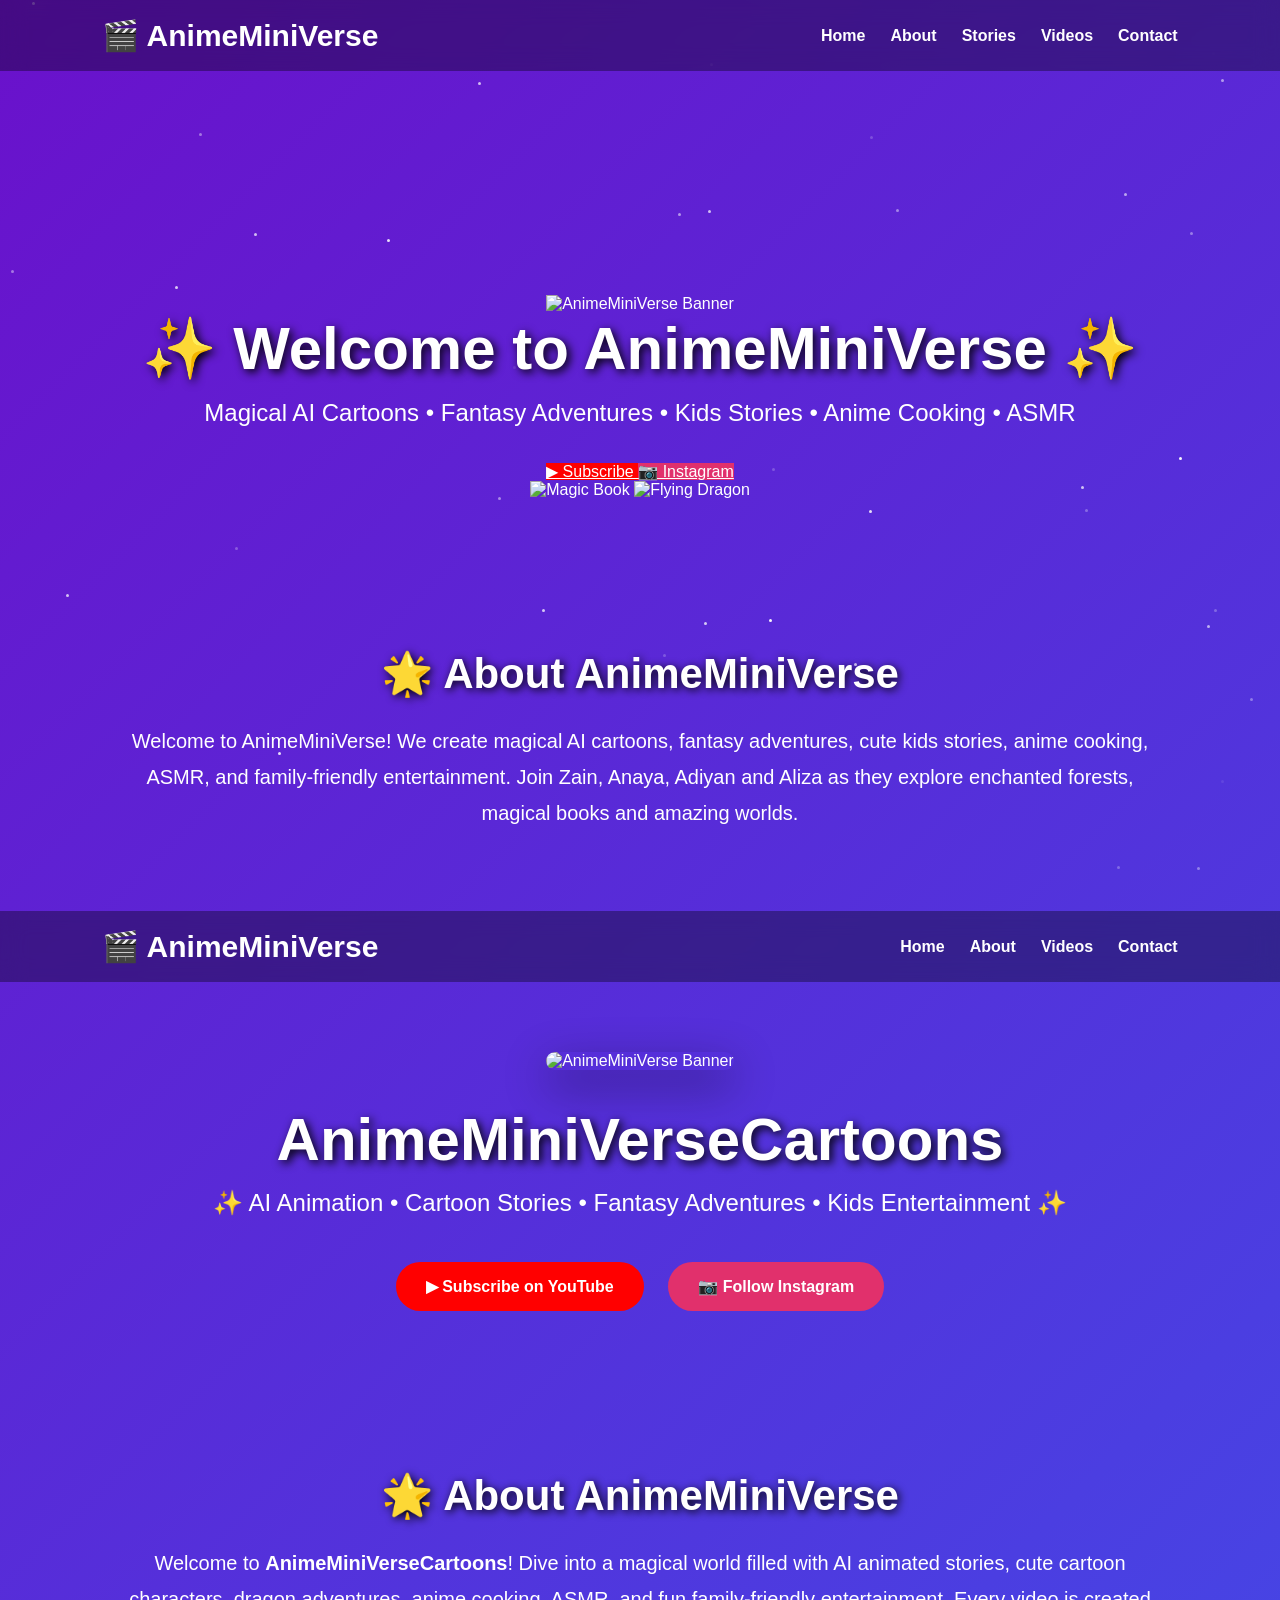
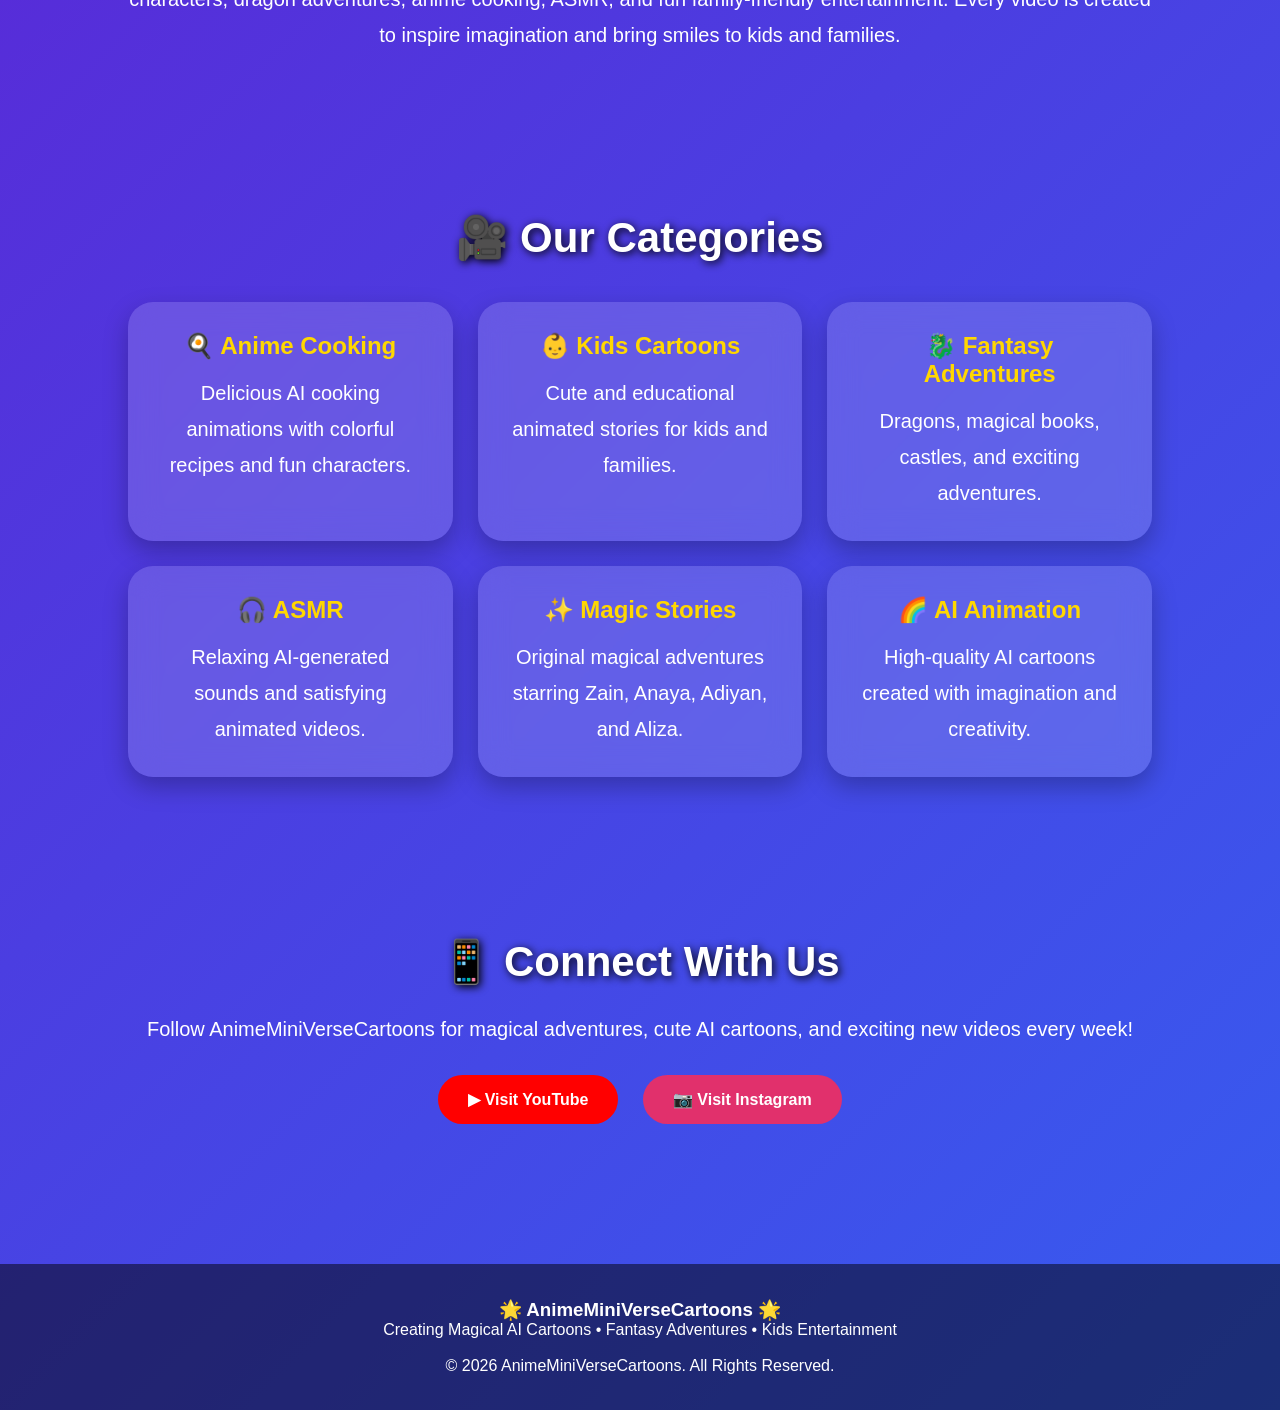
==== index.html @ 3479e92f "Update index.html" ====
<!DOCTYPE html>
<html lang="en">
<head>
<meta charset="UTF-8">
<meta name="viewport" content="width=device-width, initial-scale=1.0">

<title>AnimeMiniVerseCartoons | AI Animation & Kids Stories</title>

<meta name="description" content="Welcome to AnimeMiniVerseCartoons - AI Animated Stories, Kids Cartoons, Fantasy Adventures, ASMR and Anime Cooking Videos.">

<link rel="stylesheet" href="style.css">

</head>

<body>
<!DOCTYPE html>
<html lang="en">

<head>

<meta charset="UTF-8">
<meta name="viewport" content="width=device-width, initial-scale=1.0">

<title>AnimeMiniVerse | Magical AI Cartoons</title>

<meta name="description"
content="AnimeMiniVerse - Magical AI Cartoons, Kids Stories, Fantasy Adventures, Anime Cooking and ASMR.">

<link rel="stylesheet" href="style.css">

<link
href="https://fonts.googleapis.com/css2?family=Poppins:wght@300;400;600;700&display=swap"
rel="stylesheet">

</head>

<body>

<!-- ================= MAGIC STARS ================= -->

<div class="stars"></div>
<div class="stars2"></div>
<div class="stars3"></div>

<!-- ================= NAVBAR ================= -->

<nav>

<div class="logo">

🎬 AnimeMiniVerse

</div>

<ul>

<li><a href="#home">Home</a></li>

<li><a href="#about">About</a></li>

<li><a href="#stories">Stories</a></li>

<li><a href="#videos">Videos</a></li>

<li><a href="#contact">Contact</a></li>

</ul>

</nav>

<!-- ================= HERO ================= -->

<header class="hero" id="home">

<!-- Background Video -->

<video autoplay muted loop playsinline class="hero-video">

<source src="background.mp4" type="video/mp4">

</video>

<!-- Dark Overlay -->

<div class="overlay"></div>

<!-- Hero Content -->

<div class="hero-content">

<img src="banner.png"
class="hero-banner"
alt="AnimeMiniVerse Banner">

<h1>

✨ Welcome to AnimeMiniVerse ✨

</h1>

<p>

Magical AI Cartoons • Fantasy Adventures • Kids Stories • Anime Cooking • ASMR

</p>

<div class="buttons">

<a
href="https://www.youtube.com/@AnimeMiniVersecartoons"
target="_blank"
class="youtube">

▶ Subscribe

</a>

<a
href="https://www.instagram.com/animeminiversecartoons"
target="_blank"
class="instagram">

📷 Instagram

</a>

</div>

</div>

<!-- Floating Magic Book -->

<img
src="magic-book.png"
class="magic-book"
alt="Magic Book">

<!-- Flying Dragon -->

<img
src="dragon.gif"
class="dragon"
alt="Flying Dragon">

</header>

<!-- ================= ABOUT SECTION ================= -->

<section id="about">

<h2>

🌟 About AnimeMiniVerse

</h2>

<p>

Welcome to AnimeMiniVerse!

We create magical AI cartoons,
fantasy adventures,
cute kids stories,
anime cooking,
ASMR,
and family-friendly entertainment.

Join Zain, Anaya, Adiyan and Aliza as they explore enchanted forests, magical books and amazing worlds.

</p>

</section>

<!-- PART 2 STARTS FROM STORIES SECTION -->
<!-- ================= NAVBAR ================= -->

<nav>

<div class="logo">
🎬 AnimeMiniVerse
</div>

<ul>
<li><a href="#home">Home</a></li>
<li><a href="#about">About</a></li>
<li><a href="#videos">Videos</a></li>
<li><a href="#contact">Contact</a></li>
</ul>

</nav>

<!-- ================= HERO ================= -->

<header class="hero" id="home">

<div class="hero-banner">

<img src="banner.png" alt="AnimeMiniVerse Banner">

</div>

<h1>AnimeMiniVerseCartoons</h1>

<p>
✨ AI Animation • Cartoon Stories • Fantasy Adventures • Kids Entertainment ✨
</p>

<div class="hero-buttons">

<a
href="https://www.youtube.com/@AnimeMiniVersecartoons"
target="_blank"
class="btn youtube">

▶ Subscribe on YouTube

</a>

<a
href="https://www.instagram.com/animeminiversecartoons"
target="_blank"
class="btn instagram">

📷 Follow Instagram

</a>

</div>

</header>

<!-- ================= ABOUT ================= -->

<section id="about">

<h2>🌟 About AnimeMiniVerse</h2>

<p>

Welcome to <strong>AnimeMiniVerseCartoons</strong>!

Dive into a magical world filled with AI animated stories,
cute cartoon characters,
dragon adventures,
anime cooking,
ASMR,
and fun family-friendly entertainment.

Every video is created to inspire imagination and bring smiles to kids and families.

</p>

</section>

<!-- ================= PART 2 CONTINUES ================= --><!-- ================= VIDEOS ================= -->

<section id="videos">

<h2>🎥 Our Categories</h2>

<div class="cards">

<div class="card">
<h3>🍳 Anime Cooking</h3>
<p>Delicious AI cooking animations with colorful recipes and fun characters.</p>
</div>

<div class="card">
<h3>👶 Kids Cartoons</h3>
<p>Cute and educational animated stories for kids and families.</p>
</div>

<div class="card">
<h3>🐉 Fantasy Adventures</h3>
<p>Dragons, magical books, castles, and exciting adventures.</p>
</div>

<div class="card">
<h3>🎧 ASMR</h3>
<p>Relaxing AI-generated sounds and satisfying animated videos.</p>
</div>

<div class="card">
<h3>✨ Magic Stories</h3>
<p>Original magical adventures starring Zain, Anaya, Adiyan, and Aliza.</p>
</div>

<div class="card">
<h3>🌈 AI Animation</h3>
<p>High-quality AI cartoons created with imagination and creativity.</p>
</div>

</div>

</section>

<!-- ================= CONTACT ================= -->

<section id="contact">

<h2>📱 Connect With Us</h2>

<p>
Follow AnimeMiniVerseCartoons for magical adventures,
cute AI cartoons, and exciting new videos every week!
</p>

<br>

<a class="btn youtube"
href="https://www.youtube.com/@AnimeMiniVersecartoons"
target="_blank">

▶ Visit YouTube

</a>

<a class="btn instagram"
href="https://www.instagram.com/animeminiversecartoons"
target="_blank">

📷 Visit Instagram

</a>

</section>

<!-- ================= FOOTER ================= -->

<footer>

<h3>🌟 AnimeMiniVerseCartoons 🌟</h3>

<p>
Creating Magical AI Cartoons • Fantasy Adventures • Kids Entertainment
</p>

<br>

<p>
© 2026 AnimeMiniVerseCartoons. All Rights Reserved.
</p>

</footer>

<script src="script.js"></script>

</body>
</html>
---- style.css ----
*{
margin:0;
padding:0;
box-sizing:border-box;
font-family:Arial,sans-serif;
scroll-behavior:smooth;
}

body{
background:linear-gradient(135deg,#6a11cb,#2575fc,#00c9ff,#ff4ecd);
background-size:400% 400%;
animation:bg 12s ease infinite;
color:#fff;
}

@keyframes bg{
0%{background-position:0% 50%;}
50%{background-position:100% 50%;}
100%{background-position:0% 50%;}
}

/* ================= NAVBAR ================= */

nav{
position:sticky;
top:0;
z-index:1000;
display:flex;
justify-content:space-between;
align-items:center;
padding:18px 8%;
background:rgba(0,0,0,.35);
backdrop-filter:blur(12px);
}

.logo{
font-size:30px;
font-weight:bold;
color:#fff;
}

nav ul{
display:flex;
gap:25px;
list-style:none;
}

nav a{
text-decoration:none;
color:white;
font-weight:bold;
transition:.3s;
}

nav a:hover{
color:#FFD700;
}

/* ================= HERO ================= */

.hero{
padding:70px 20px;
text-align:center;
}

.hero-banner img{
width:100%;
max-width:1200px;
border-radius:25px;
box-shadow:0 15px 45px rgba(0,0,0,.45);
margin-bottom:35px;
}

.hero h1{
font-size:60px;
text-shadow:3px 3px 10px black;
margin-bottom:15px;
}

.hero p{
font-size:24px;
margin-bottom:35px;
}

/* ================= BUTTONS ================= */

.btn{
display:inline-block;
padding:15px 30px;
margin:10px;
border-radius:50px;
text-decoration:none;
font-weight:bold;
transition:.35s;
}

.youtube{
background:#ff0000;
color:white;
}

.instagram{
background:#E1306C;
color:white;
}

.btn:hover{
transform:translateY(-5px) scale(1.05);
box-shadow:0 10px 25px rgba(0,0,0,.4);
}

/* ================= SECTIONS ================= */

section{
padding:80px 10%;
text-align:center;
}

section h2{
font-size:42px;
margin-bottom:25px;
text-shadow:2px 2px 8px black;
}

section p{
font-size:20px;
line-height:1.8;
}

/* ================= CARDS ================= */

.cards{
display:grid;
grid-template-columns:repeat(auto-fit,minmax(260px,1fr));
gap:25px;
margin-top:40px;
}

.card{
background:rgba(255,255,255,.15);
backdrop-filter:blur(15px);
padding:30px;
border-radius:25px;
transition:.4s;
box-shadow:0 10px 25px rgba(0,0,0,.25);
}

.card:hover{
transform:translateY(-10px) scale(1.03);
}

.card h3{
margin-bottom:15px;
font-size:24px;
color:#FFD700;
}

/* ================= FOOTER ================= */

footer{
background:rgba(0,0,0,.5);
padding:35px;
text-align:center;
margin-top:50px;
}

/* ================= MOBILE ================= */

@media(max-width:768px){

nav{
flex-direction:column;
}

nav ul{
margin-top:15px;
flex-wrap:wrap;
justify-content:center;
}

.hero h1{
font-size:38px;
}

.hero p{
font-size:18px;
}

.hero-banner img{
width:95%;
}

section h2{
font-size:30px;
}

}
---- style.css ----
*{
margin:0;
padding:0;
box-sizing:border-box;
font-family:Arial,sans-serif;
scroll-behavior:smooth;
}

body{
background:linear-gradient(135deg,#6a11cb,#2575fc,#00c9ff,#ff4ecd);
background-size:400% 400%;
animation:bg 12s ease infinite;
color:#fff;
}

@keyframes bg{
0%{background-position:0% 50%;}
50%{background-position:100% 50%;}
100%{background-position:0% 50%;}
}

/* ================= NAVBAR ================= */

nav{
position:sticky;
top:0;
z-index:1000;
display:flex;
justify-content:space-between;
align-items:center;
padding:18px 8%;
background:rgba(0,0,0,.35);
backdrop-filter:blur(12px);
}

.logo{
font-size:30px;
font-weight:bold;
color:#fff;
}

nav ul{
display:flex;
gap:25px;
list-style:none;
}

nav a{
text-decoration:none;
color:white;
font-weight:bold;
transition:.3s;
}

nav a:hover{
color:#FFD700;
}

/* ================= HERO ================= */

.hero{
padding:70px 20px;
text-align:center;
}

.hero-banner img{
width:100%;
max-width:1200px;
border-radius:25px;
box-shadow:0 15px 45px rgba(0,0,0,.45);
margin-bottom:35px;
}

.hero h1{
font-size:60px;
text-shadow:3px 3px 10px black;
margin-bottom:15px;
}

.hero p{
font-size:24px;
margin-bottom:35px;
}

/* ================= BUTTONS ================= */

.btn{
display:inline-block;
padding:15px 30px;
margin:10px;
border-radius:50px;
text-decoration:none;
font-weight:bold;
transition:.35s;
}

.youtube{
background:#ff0000;
color:white;
}

.instagram{
background:#E1306C;
color:white;
}

.btn:hover{
transform:translateY(-5px) scale(1.05);
box-shadow:0 10px 25px rgba(0,0,0,.4);
}

/* ================= SECTIONS ================= */

section{
padding:80px 10%;
text-align:center;
}

section h2{
font-size:42px;
margin-bottom:25px;
text-shadow:2px 2px 8px black;
}

section p{
font-size:20px;
line-height:1.8;
}

/* ================= CARDS ================= */

.cards{
display:grid;
grid-template-columns:repeat(auto-fit,minmax(260px,1fr));
gap:25px;
margin-top:40px;
}

.card{
background:rgba(255,255,255,.15);
backdrop-filter:blur(15px);
padding:30px;
border-radius:25px;
transition:.4s;
box-shadow:0 10px 25px rgba(0,0,0,.25);
}

.card:hover{
transform:translateY(-10px) scale(1.03);
}

.card h3{
margin-bottom:15px;
font-size:24px;
color:#FFD700;
}

/* ================= FOOTER ================= */

footer{
background:rgba(0,0,0,.5);
padding:35px;
text-align:center;
margin-top:50px;
}

/* ================= MOBILE ================= */

@media(max-width:768px){

nav{
flex-direction:column;
}

nav ul{
margin-top:15px;
flex-wrap:wrap;
justify-content:center;
}

.hero h1{
font-size:38px;
}

.hero p{
font-size:18px;
}

.hero-banner img{
width:95%;
}

section h2{
font-size:30px;
}

}
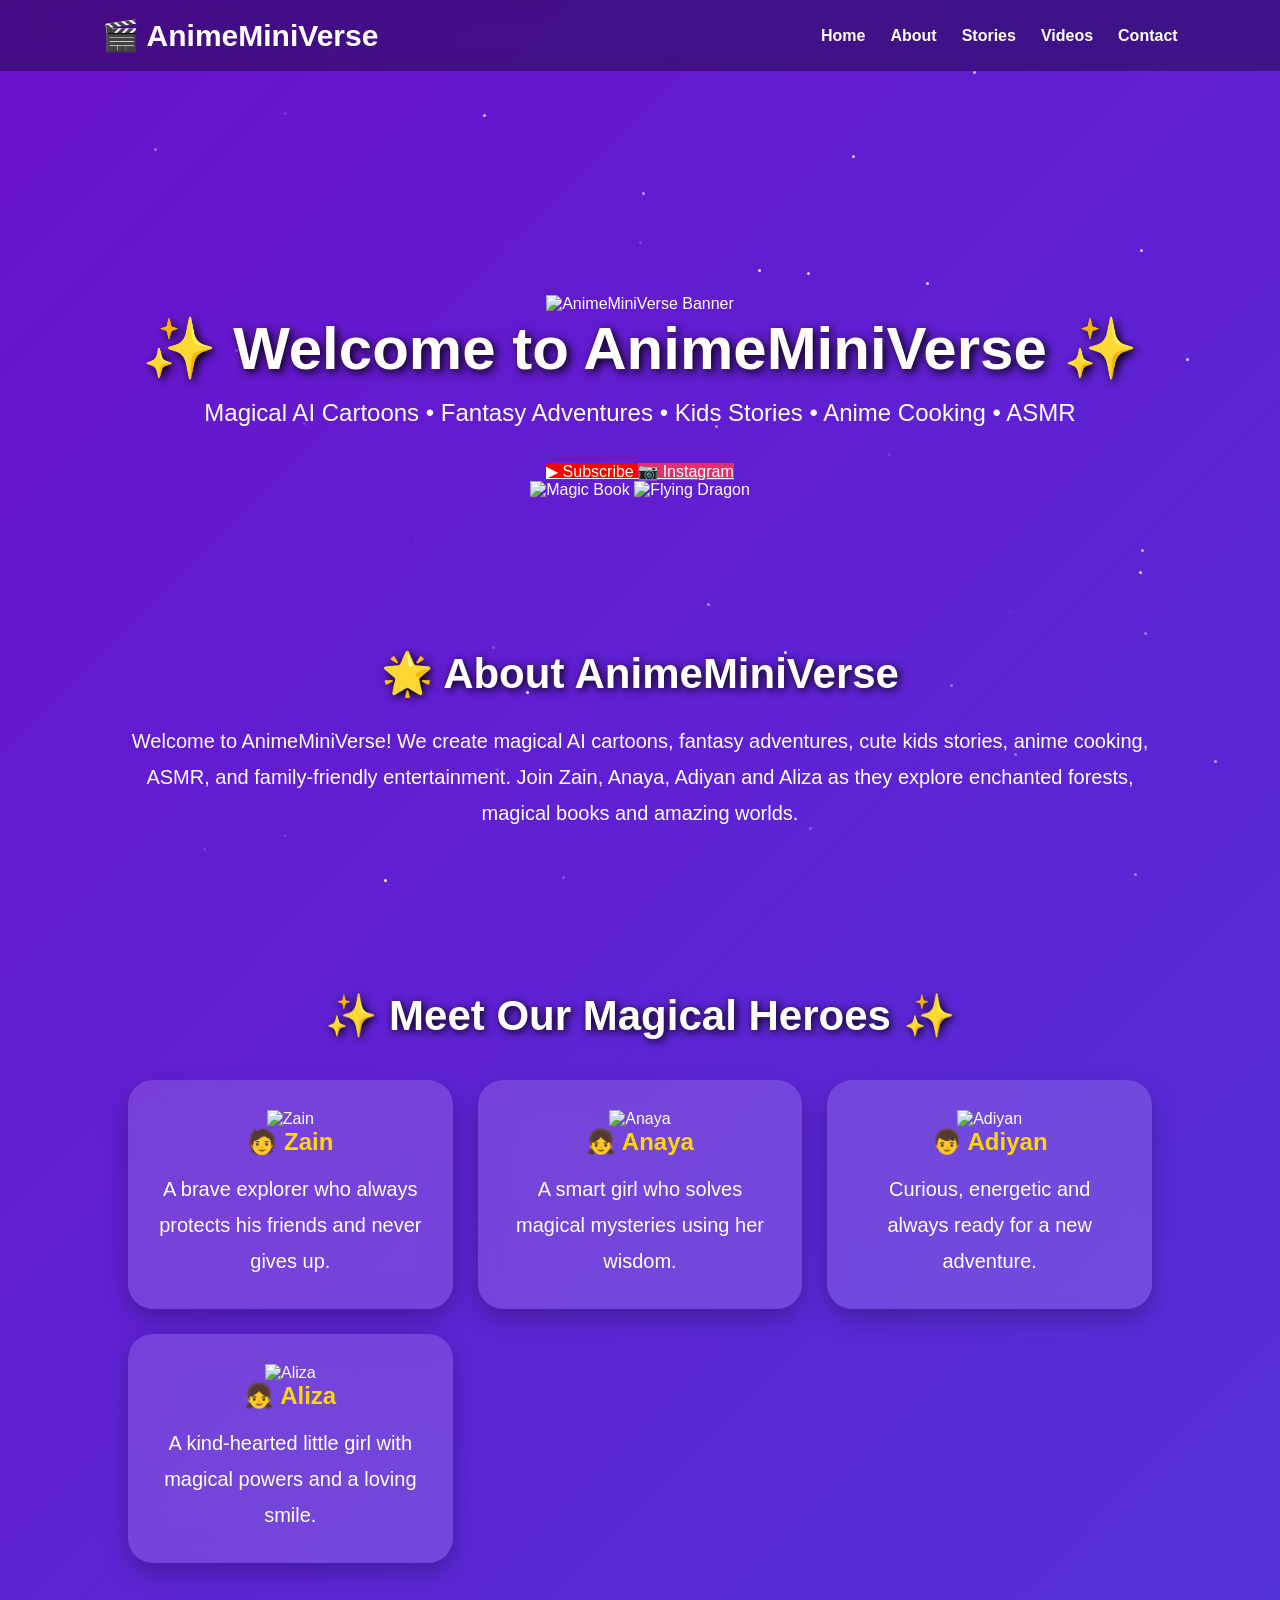
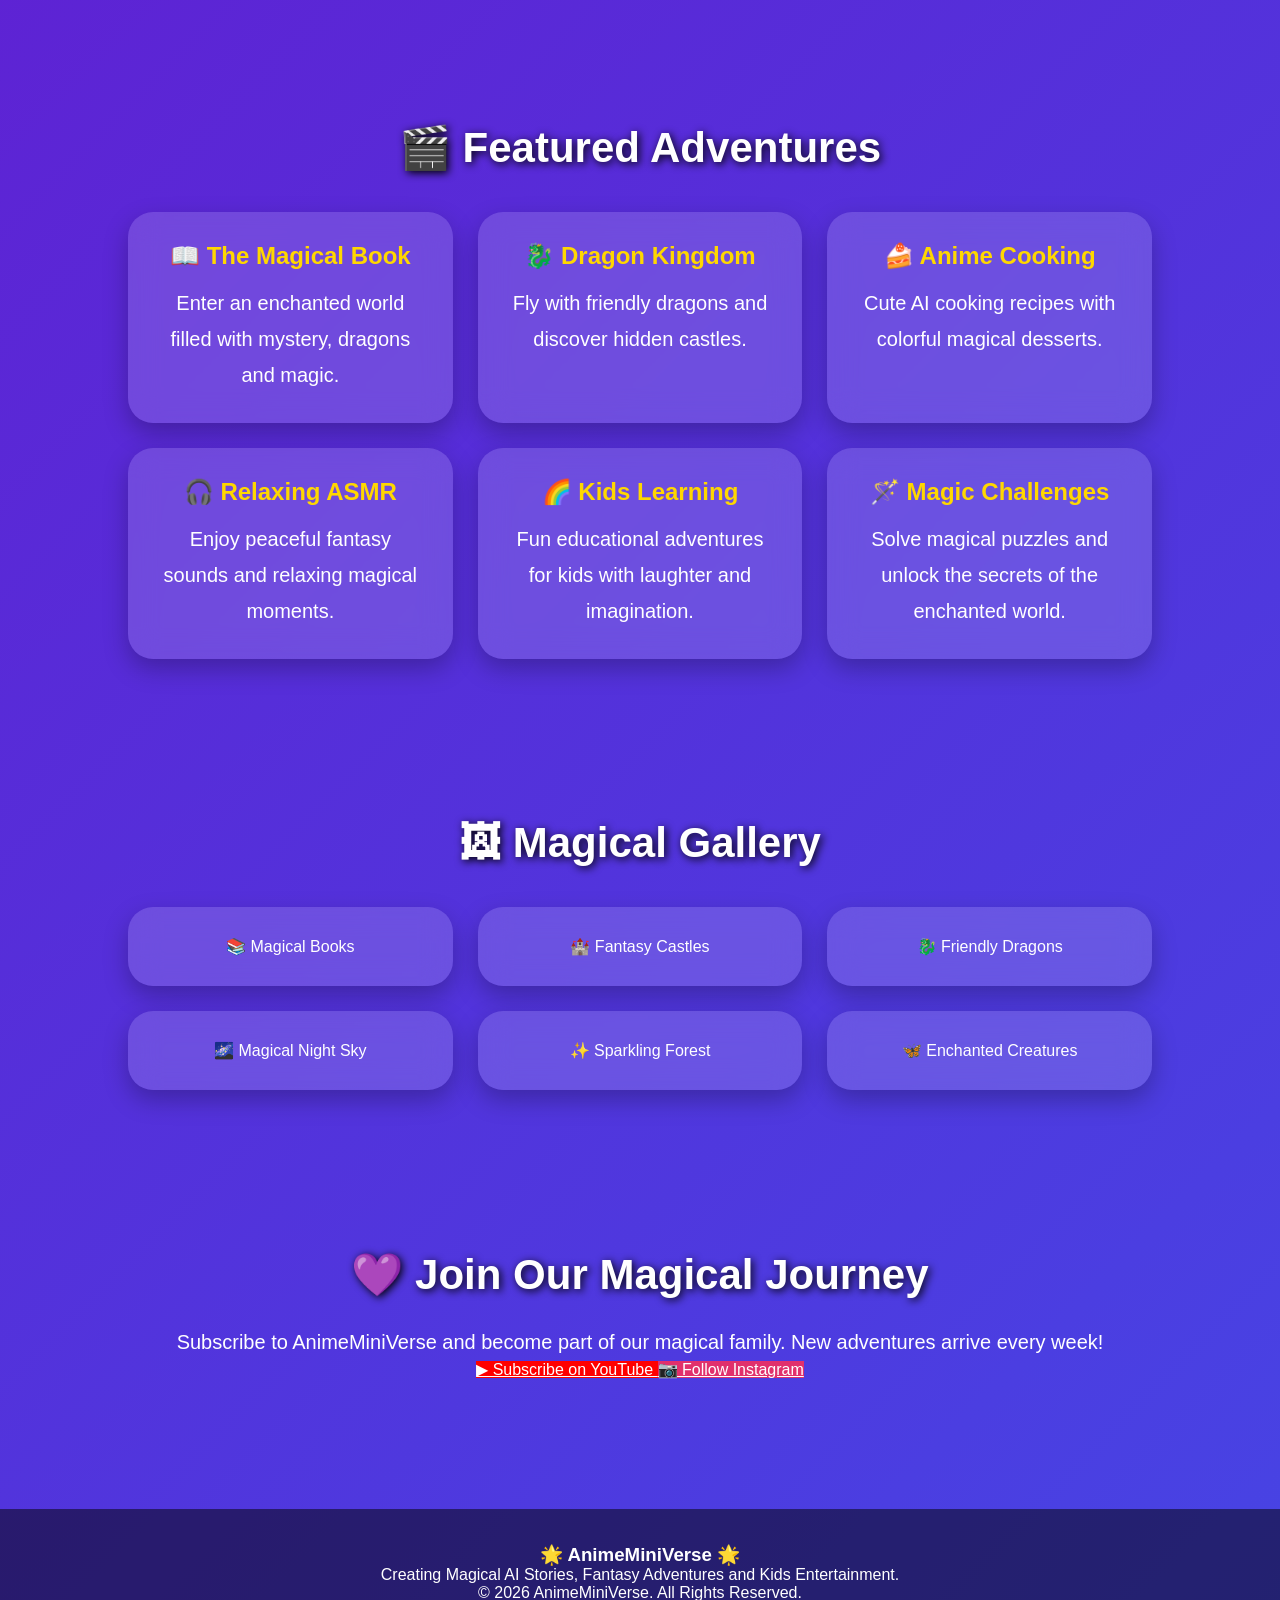
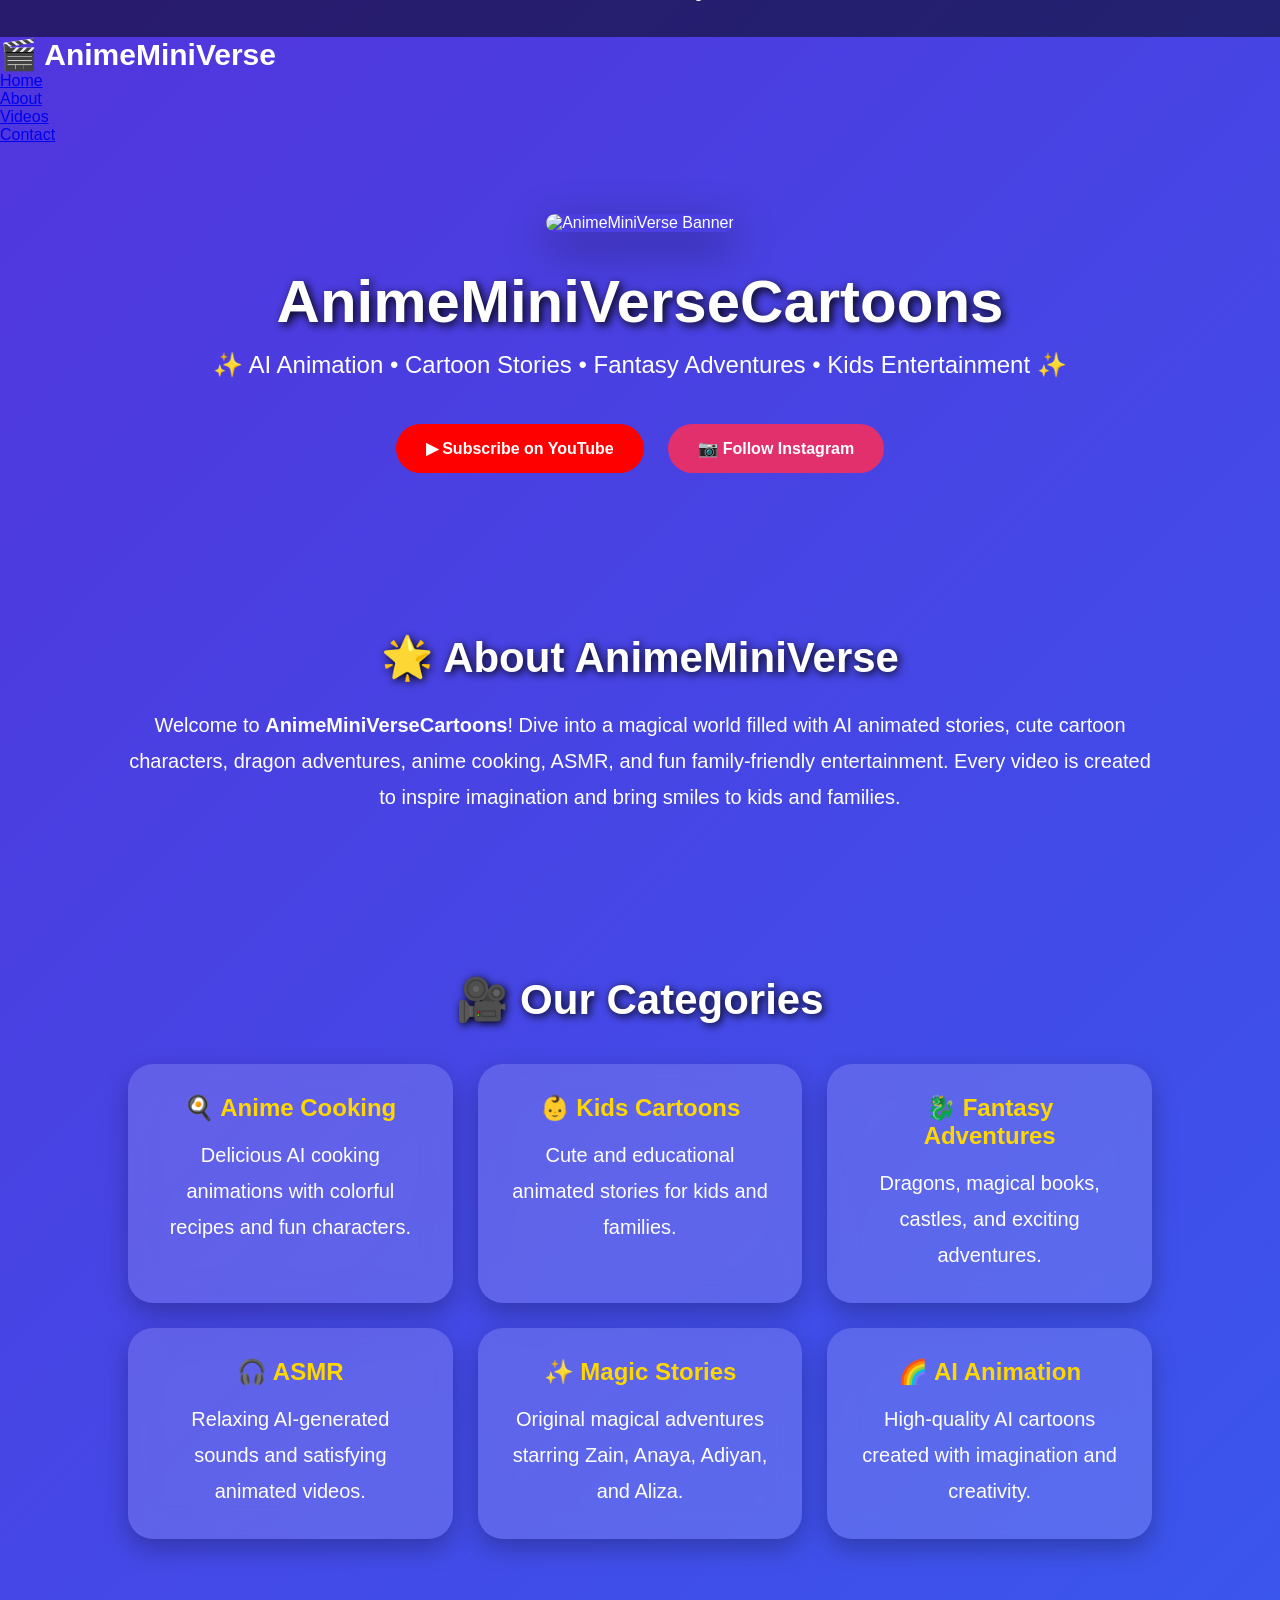
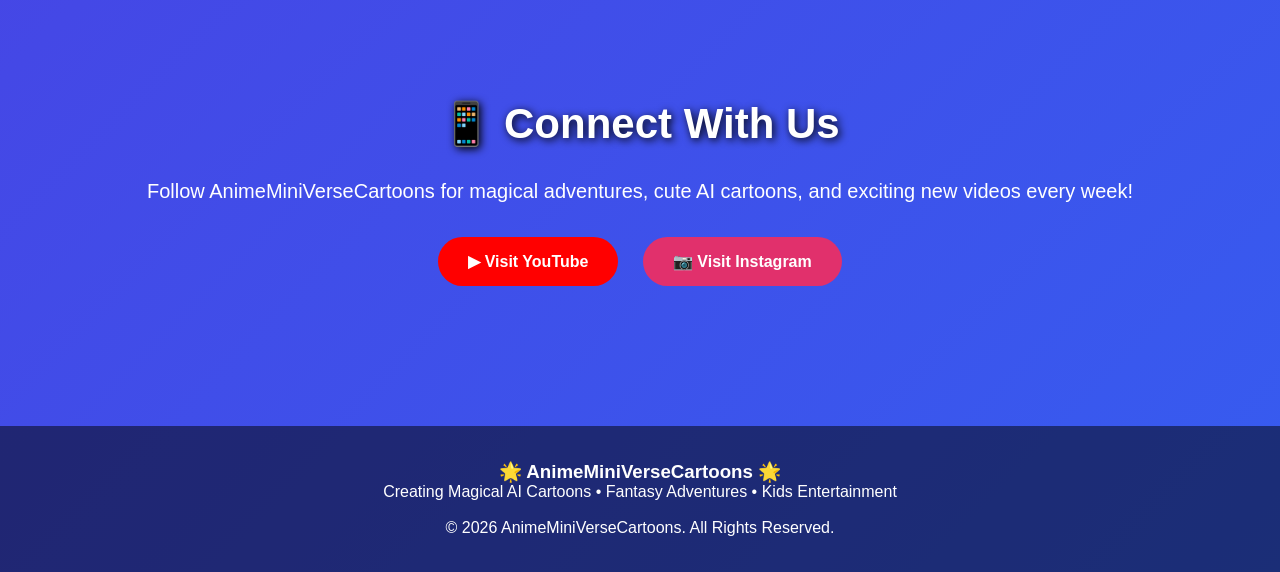
==== commit 865fffc9: "Update index.html" ====
--- a/index.html
+++ b/index.html
@@ -171,10 +171,237 @@
 
 </section>
 
-<!-- PART 2 STARTS FROM STORIES SECTION -->
-<!-- ================= NAVBAR ================= -->
-
-<nav>
+<!-- ================= STORIES SECTION ================= -->
+
+<section id="stories">
+
+<h2>✨ Meet Our Magical Heroes ✨</h2>
+
+<div class="cards">
+
+<div class="card">
+
+<img src="zain.png" alt="Zain">
+
+<h3>🧑 Zain</h3>
+
+<p>
+A brave explorer who always protects his friends and never gives up.
+</p>
+
+</div>
+
+<div class="card">
+
+<img src="anaya.png" alt="Anaya">
+
+<h3>👧 Anaya</h3>
+
+<p>
+A smart girl who solves magical mysteries using her wisdom.
+</p>
+
+</div>
+
+<div class="card">
+
+<img src="adiyan.png" alt="Adiyan">
+
+<h3>👦 Adiyan</h3>
+
+<p>
+Curious, energetic and always ready for a new adventure.
+</p>
+
+</div>
+
+<div class="card">
+
+<img src="aliza.png" alt="Aliza">
+
+<h3>👧 Aliza</h3>
+
+<p>
+A kind-hearted little girl with magical powers and a loving smile.
+</p>
+
+</div>
+
+</div>
+
+</section>
+
+<!-- ================= FEATURED VIDEOS ================= -->
+
+<section id="videos">
+
+<h2>🎬 Featured Adventures</h2>
+
+<div class="cards">
+
+<div class="card">
+
+<h3>📖 The Magical Book</h3>
+
+<p>
+Enter an enchanted world filled with mystery, dragons and magic.
+</p>
+
+</div>
+
+<div class="card">
+
+<h3>🐉 Dragon Kingdom</h3>
+
+<p>
+Fly with friendly dragons and discover hidden castles.
+</p>
+
+</div>
+
+<div class="card">
+
+<h3>🍰 Anime Cooking</h3>
+
+<p>
+Cute AI cooking recipes with colorful magical desserts.
+</p>
+
+</div>
+
+<div class="card">
+
+<h3>🎧 Relaxing ASMR</h3>
+
+<p>
+Enjoy peaceful fantasy sounds and relaxing magical moments.
+</p>
+
+</div>
+
+<div class="card">
+
+<h3>🌈 Kids Learning</h3>
+
+<p>
+Fun educational adventures for kids with laughter and imagination.
+</p>
+
+</div>
+
+<div class="card">
+
+<h3>🪄 Magic Challenges</h3>
+
+<p>
+Solve magical puzzles and unlock the secrets of the enchanted world.
+</p>
+
+</div>
+
+</div>
+
+</section>
+
+<!-- ================= GALLERY ================= -->
+
+<section id="gallery">
+
+<h2>🖼 Magical Gallery</h2>
+
+<div class="cards">
+
+<div class="card">
+📚 Magical Books
+</div>
+
+<div class="card">
+🏰 Fantasy Castles
+</div>
+
+<div class="card">
+🐉 Friendly Dragons
+</div>
+
+<div class="card">
+🌌 Magical Night Sky
+</div>
+
+<div class="card">
+✨ Sparkling Forest
+</div>
+
+<div class="card">
+🦋 Enchanted Creatures
+</div>
+
+</div>
+
+</section>
+
+<!-- ================= CONTACT ================= -->
+
+<section id="contact">
+
+<h2>💜 Join Our Magical Journey</h2>
+
+<p>
+
+Subscribe to AnimeMiniVerse and become part of our magical family.
+
+New adventures arrive every week!
+
+</p>
+
+<div class="buttons">
+
+<a
+href="https://www.youtube.com/@AnimeMiniVersecartoons"
+target="_blank"
+class="youtube">
+
+▶ Subscribe on YouTube
+
+</a>
+
+<a
+href="https://www.instagram.com/animeminiversecartoons"
+target="_blank"
+class="instagram">
+
+📷 Follow Instagram
+
+</a>
+
+</div>
+
+</section>
+
+<!-- ================= FOOTER ================= -->
+
+<footer>
+
+<h3>🌟 AnimeMiniVerse 🌟</h3>
+
+<p>
+
+Creating Magical AI Stories, Fantasy Adventures and Kids Entertainment.
+
+</p>
+
+<p>
+
+© 2026 AnimeMiniVerse. All Rights Reserved.
+
+</p>
+
+</footer>
+
+<script src="script.js"></script>
+
+</body>
+
+</html>
 
 <div class="logo">
 🎬 AnimeMiniVerse
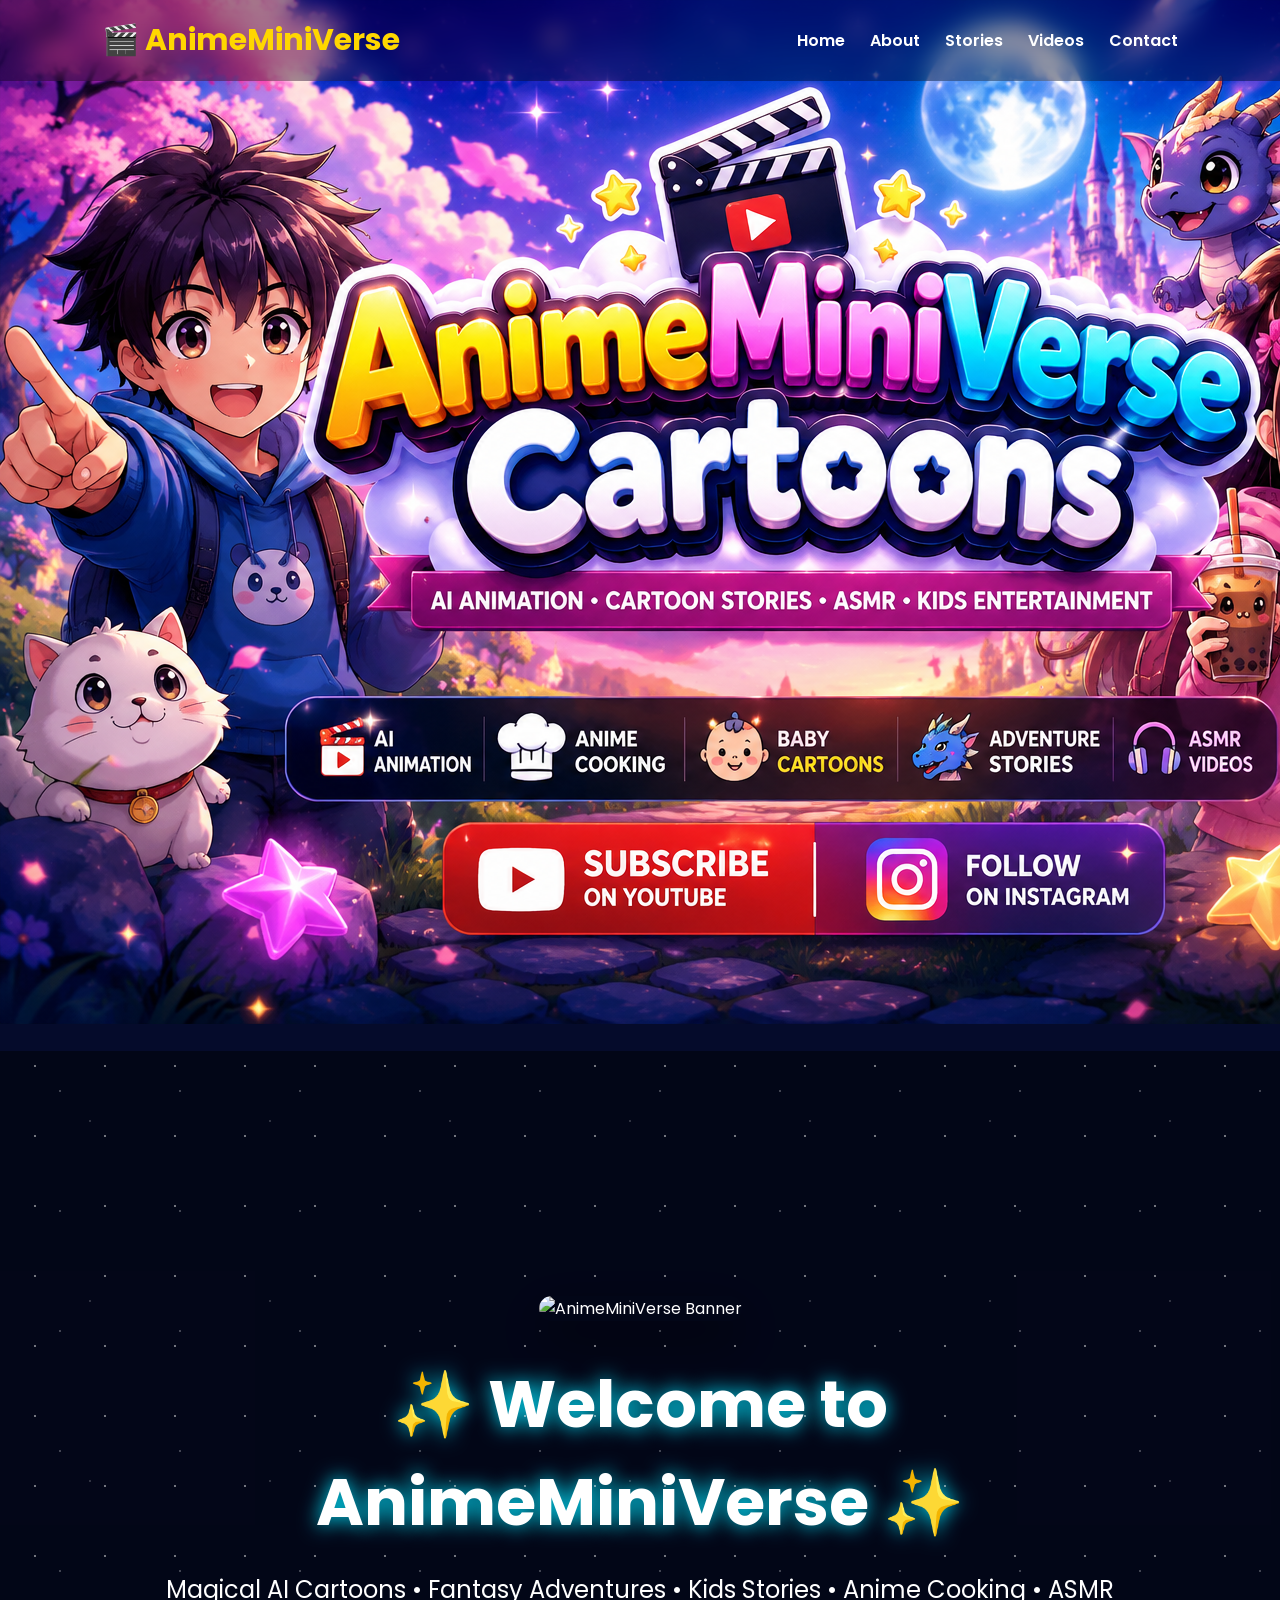
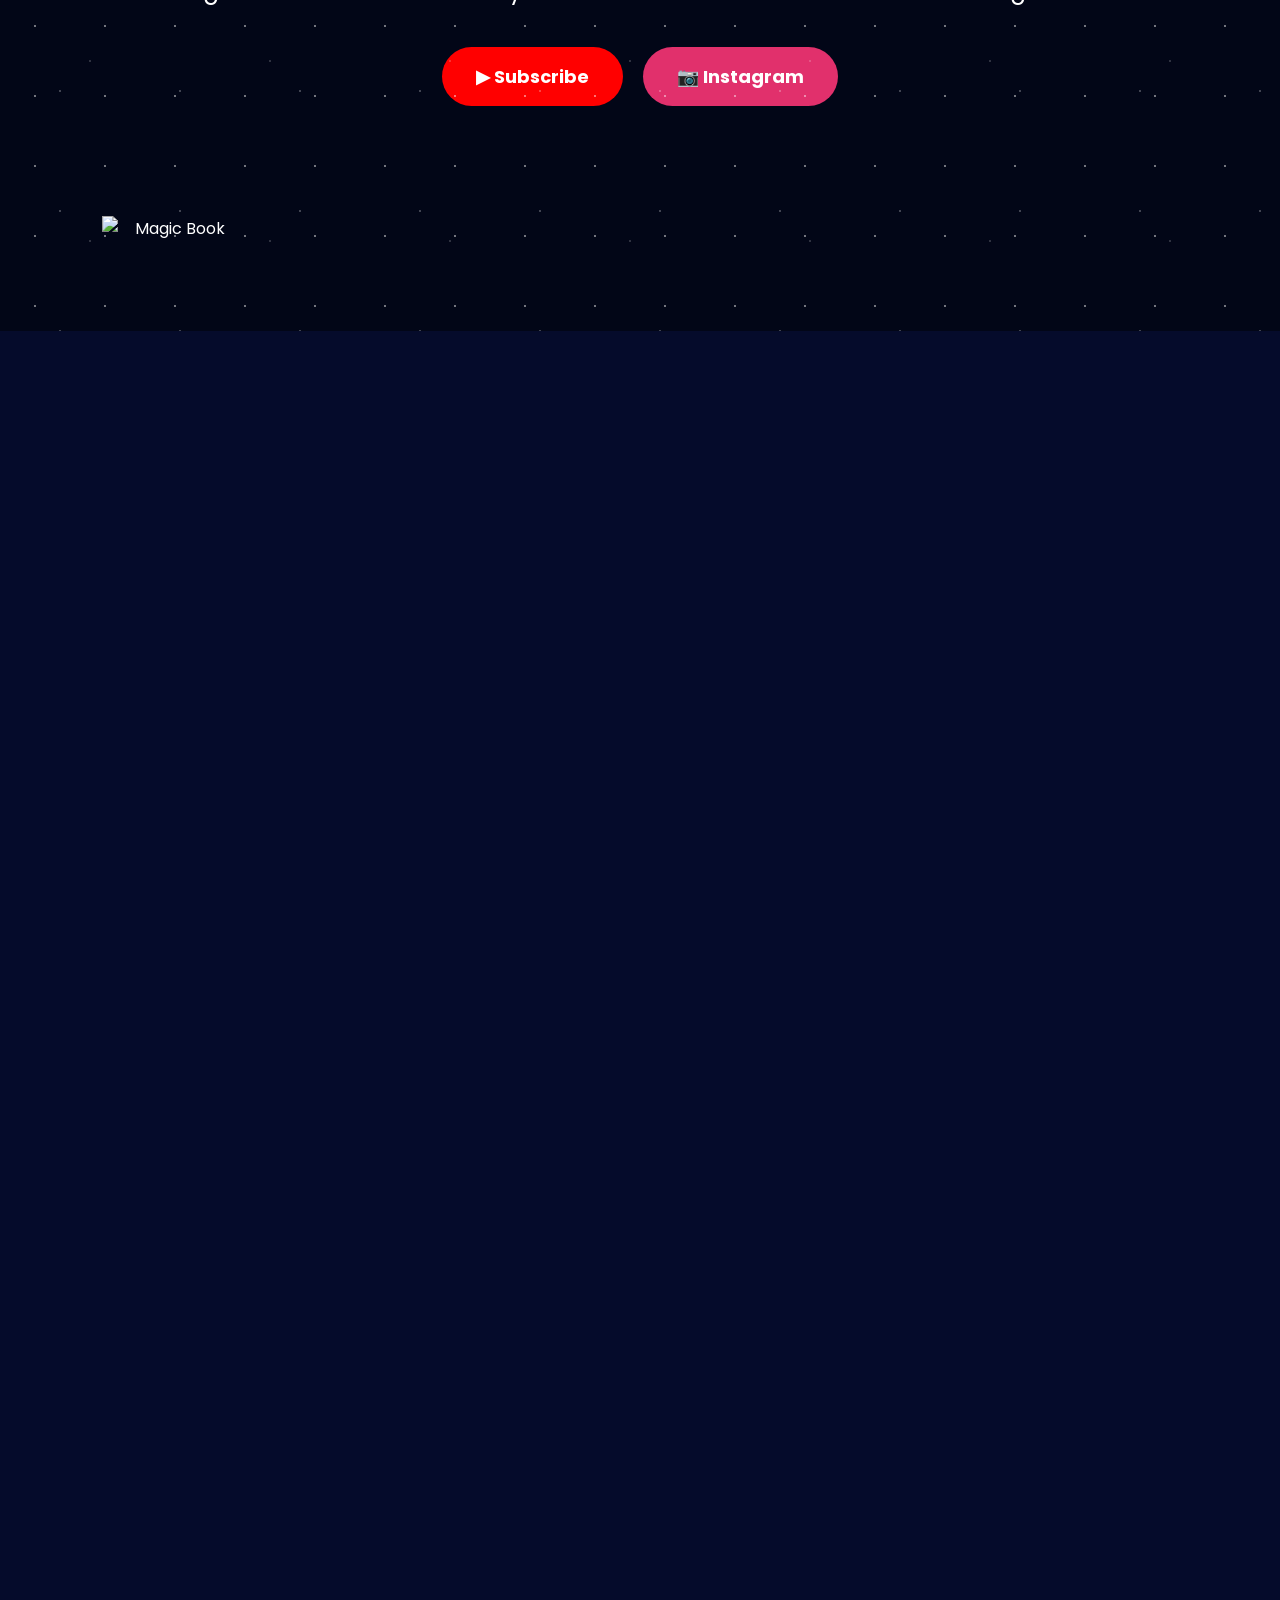
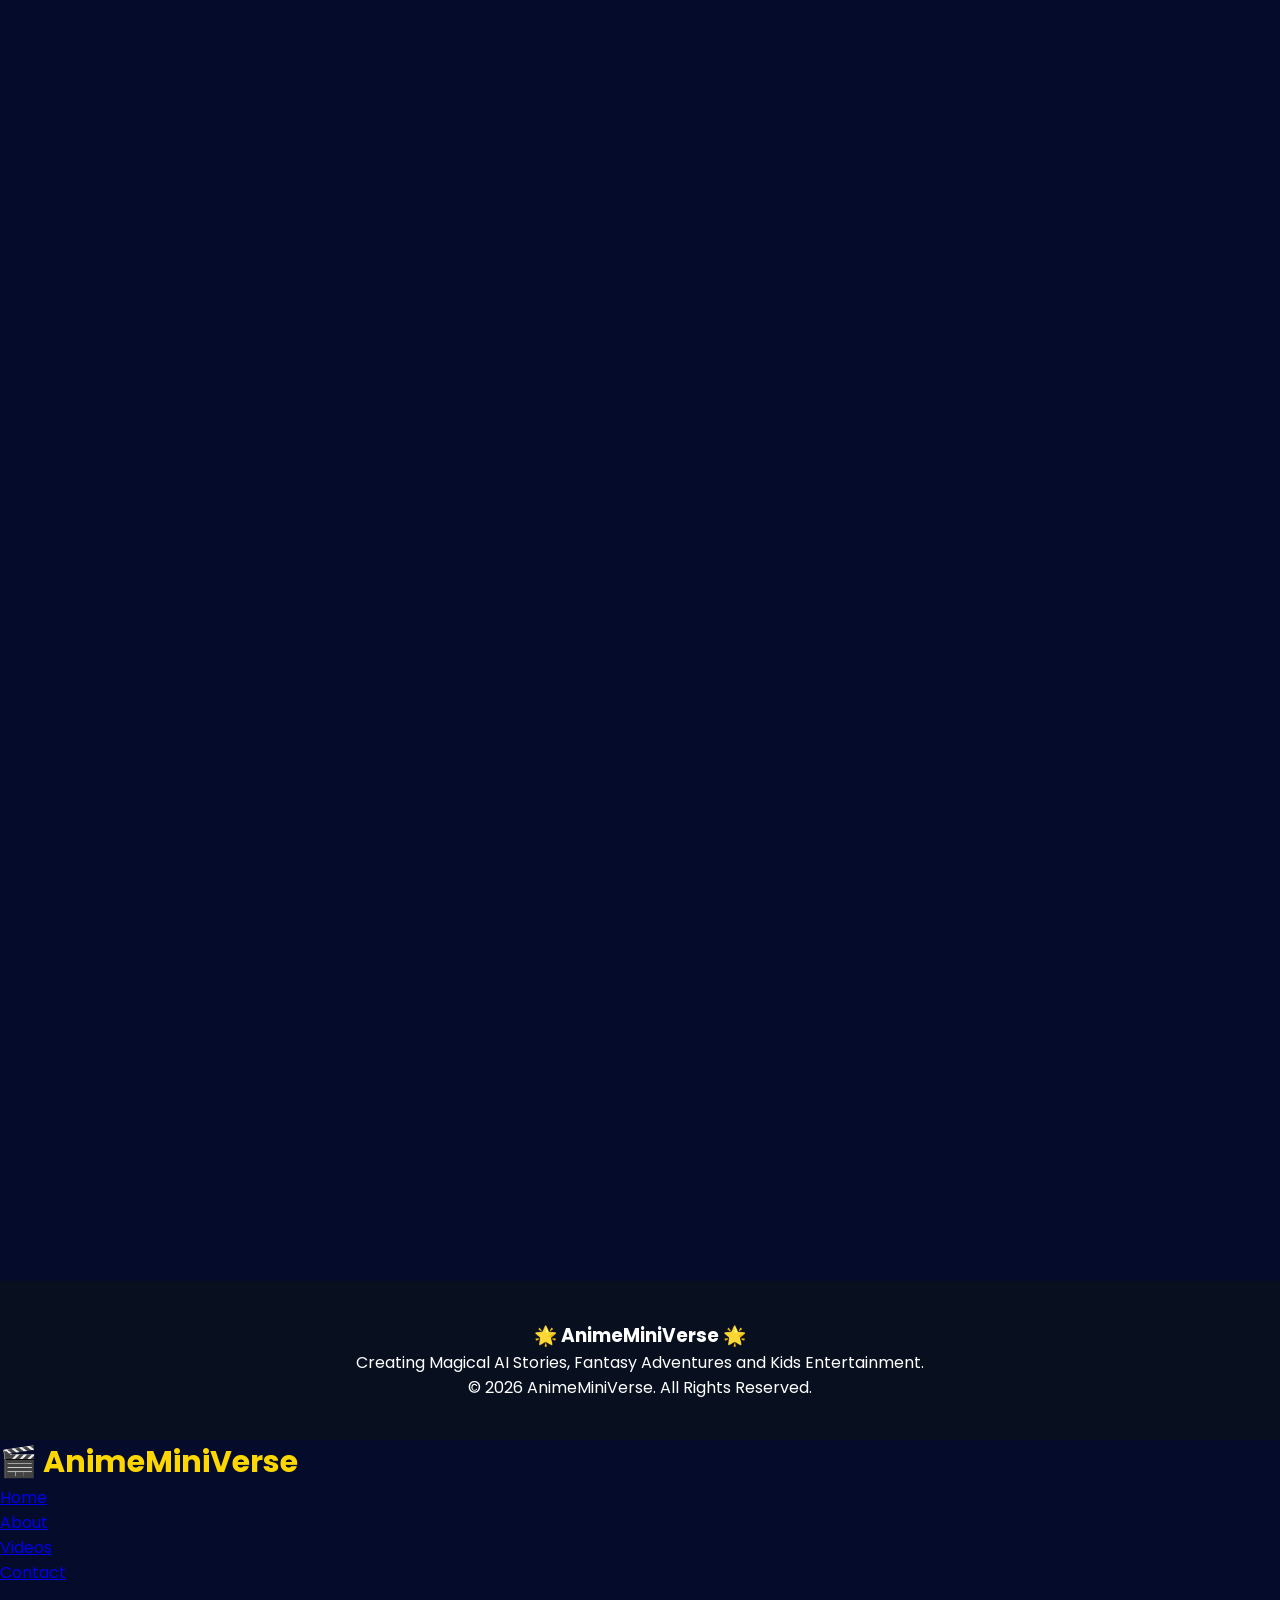
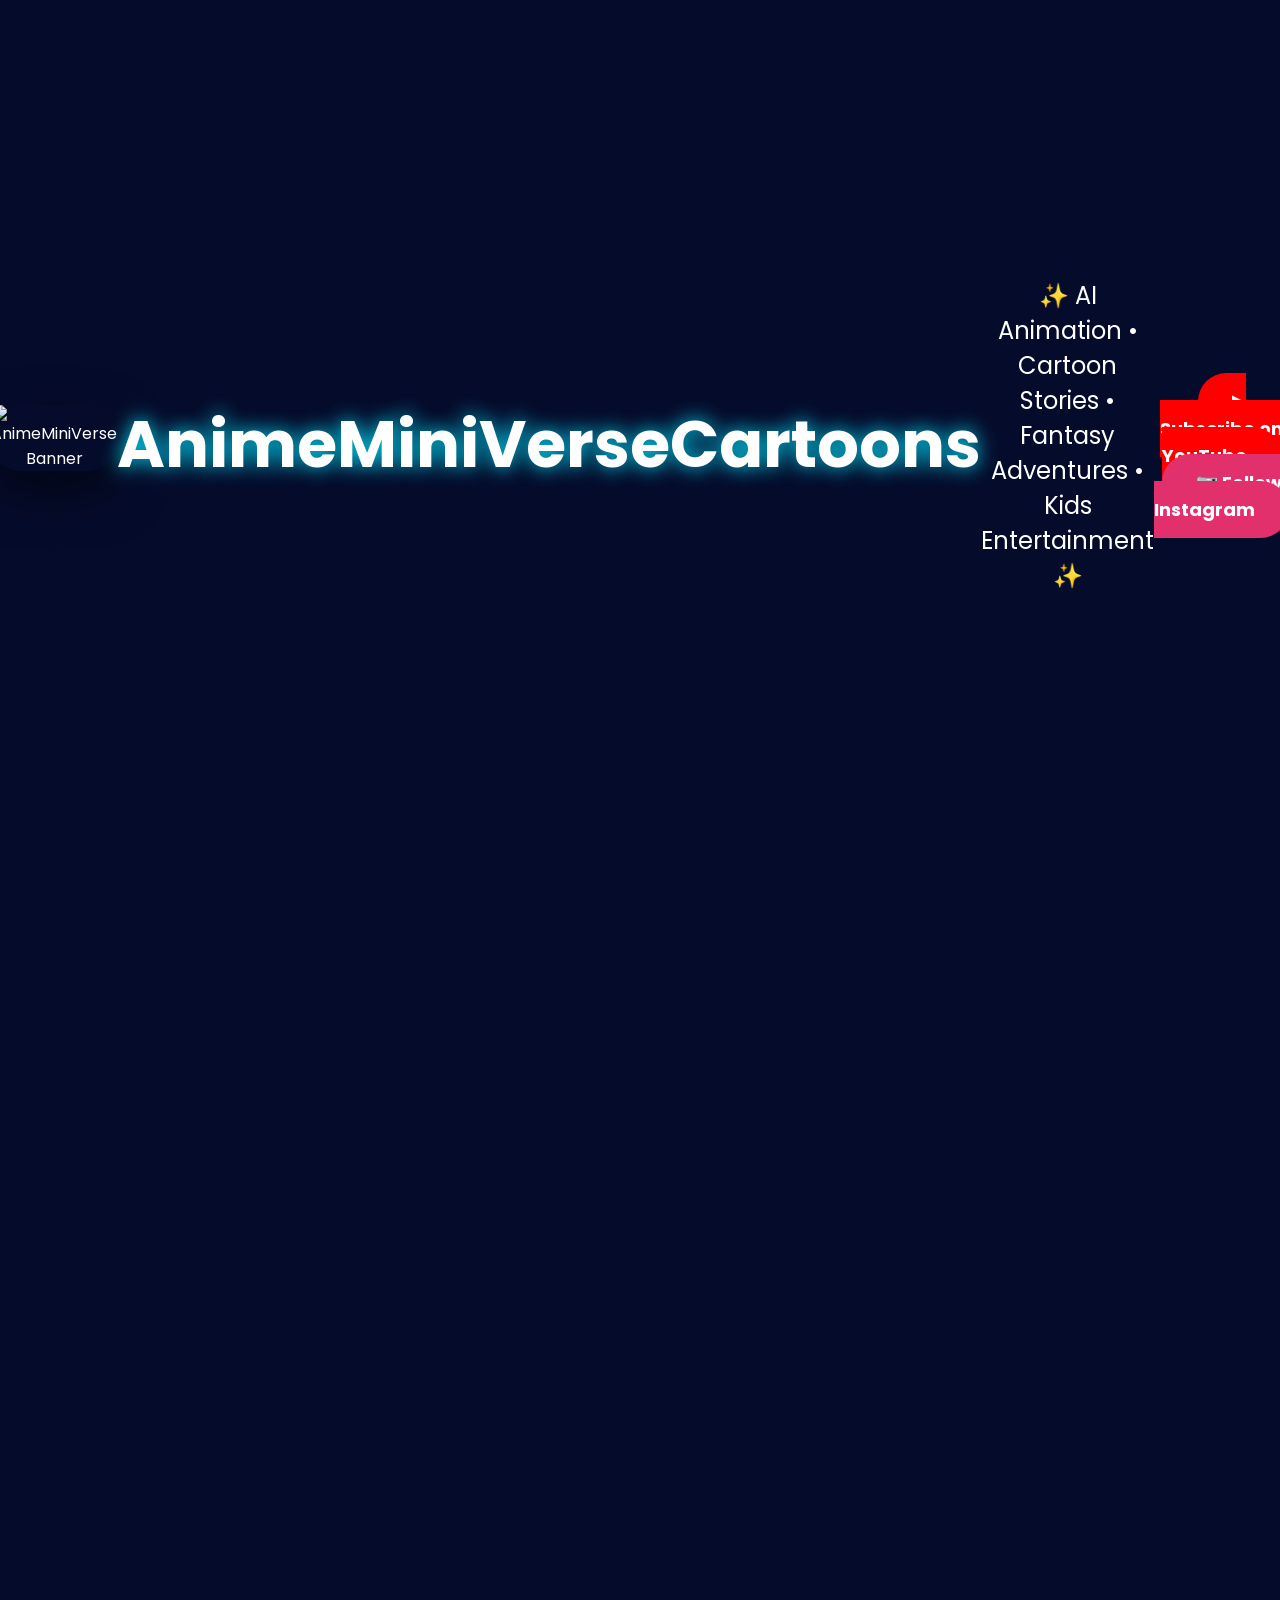
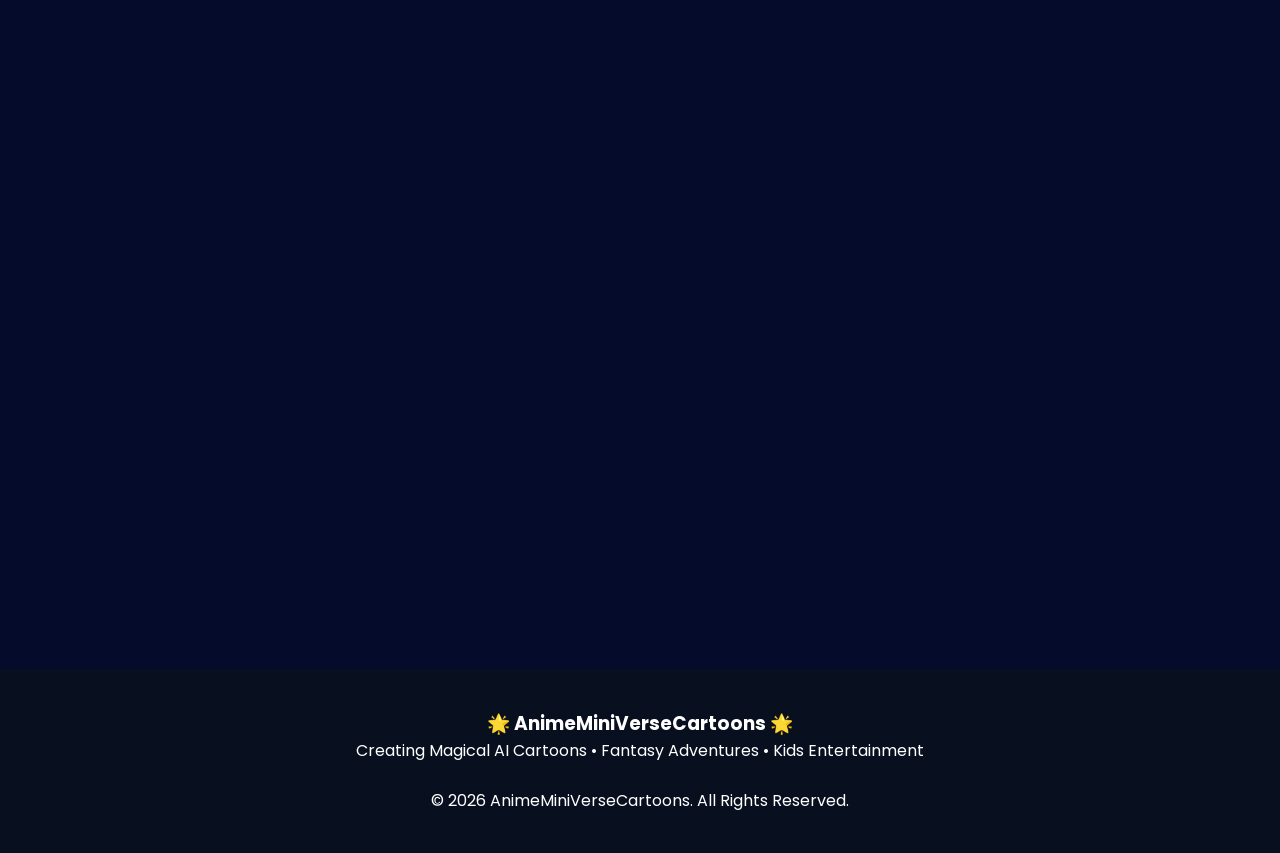
==== commit a287fb97: "Update index.html" ====
--- a/index.html
+++ b/index.html
@@ -15,7 +15,7 @@
 <body>
 <!DOCTYPE html>
 <html lang="en">
-
+<img src="banner.png.png" alt="AnimeMiniVerse Banner">
 <head>
 
 <meta charset="UTF-8">
--- a/style.css
+++ b/style.css
@@ -1,197 +1,626 @@
+/* ===========================
+   AnimeMiniVerse Premium CSS
+=========================== */
+
 *{
 margin:0;
 padding:0;
 box-sizing:border-box;
-font-family:Arial,sans-serif;
+font-family:'Poppins',sans-serif;
 scroll-behavior:smooth;
 }
 
 body{
-background:linear-gradient(135deg,#6a11cb,#2575fc,#00c9ff,#ff4ecd);
+
+background:#050b2b;
+color:#fff;
+overflow-x:hidden;
+
+}
+
+/* ===========================
+   Animated Background
+=========================== */
+
+body::before{
+
+content:"";
+position:fixed;
+top:0;
+left:0;
+width:100%;
+height:100%;
+
+background:
+linear-gradient(135deg,#3a0ca3,#4361ee,#4cc9f0,#7209b7);
+
 background-size:400% 400%;
-animation:bg 12s ease infinite;
-color:#fff;
-}
-
-@keyframes bg{
+
+animation:gradient 18s ease infinite;
+
+z-index:-3;
+
+}
+
+@keyframes gradient{
+
 0%{background-position:0% 50%;}
+
 50%{background-position:100% 50%;}
+
 100%{background-position:0% 50%;}
-}
-
-/* ================= NAVBAR ================= */
+
+}
+
+/* ===========================
+   Stars
+=========================== */
+
+.stars,
+.stars2,
+.stars3{
+
+position:fixed;
+width:100%;
+height:100%;
+pointer-events:none;
+
+background-image:
+radial-gradient(white 1px, transparent 1px);
+
+background-size:70px 70px;
+
+animation:starsMove 120s linear infinite;
+
+opacity:.45;
+
+z-index:-2;
+
+}
+
+.stars2{
+
+background-size:120px 120px;
+
+opacity:.25;
+
+animation-duration:180s;
+
+}
+
+.stars3{
+
+background-size:180px 180px;
+
+opacity:.18;
+
+animation-duration:240s;
+
+}
+
+@keyframes starsMove{
+
+from{
+transform:translateY(0);
+}
+
+to{
+transform:translateY(-600px);
+}
+
+}
+
+/* ===========================
+   Navbar
+=========================== */
 
 nav{
-position:sticky;
+
+position:fixed;
+
 top:0;
+
+left:0;
+
+width:100%;
+
+display:flex;
+
+justify-content:space-between;
+
+align-items:center;
+
+padding:18px 8%;
+
+background:rgba(0,0,0,.35);
+
+backdrop-filter:blur(12px);
+
 z-index:1000;
+
+}
+
+.logo{
+
+font-size:30px;
+
+font-weight:700;
+
+color:#FFD700;
+
+}
+
+nav ul{
+
 display:flex;
-justify-content:space-between;
+
+list-style:none;
+
+gap:25px;
+
+}
+
+nav a{
+
+color:white;
+
+text-decoration:none;
+
+font-weight:600;
+
+transition:.3s;
+
+}
+
+nav a:hover{
+
+color:#FFD700;
+
+}
+
+/* ===========================
+Hero
+=========================== */
+
+.hero{
+
+position:relative;
+
+min-height:100vh;
+
+display:flex;
+
+justify-content:center;
+
 align-items:center;
-padding:18px 8%;
-background:rgba(0,0,0,.35);
-backdrop-filter:blur(12px);
-}
-
-.logo{
-font-size:30px;
+
+text-align:center;
+
+padding:120px 20px 80px;
+
+overflow:hidden;
+
+}
+
+.hero-video{
+
+position:absolute;
+
+top:0;
+
+left:0;
+
+width:100%;
+
+height:100%;
+
+object-fit:cover;
+
+z-index:-3;
+
+}
+
+.overlay{
+
+position:absolute;
+
+width:100%;
+
+height:100%;
+
+background:rgba(0,0,0,.45);
+
+z-index:-2;
+
+}
+
+.hero-content{
+
+max-width:1000px;
+
+}
+
+.hero-banner{
+
+width:100%;
+
+max-width:900px;
+
+border-radius:30px;
+
+box-shadow:0 20px 50px rgba(0,0,0,.5);
+
+margin-bottom:35px;
+
+animation:floatBanner 5s ease-in-out infinite;
+
+}
+
+@keyframes floatBanner{
+
+0%{
+transform:translateY(0);
+}
+
+50%{
+transform:translateY(-10px);
+}
+
+100%{
+transform:translateY(0);
+}
+
+}
+
+.hero h1{
+
+font-size:65px;
+
+margin-bottom:20px;
+
+text-shadow:0 0 20px #00e5ff;
+
+}
+
+.hero p{
+
+font-size:24px;
+
+margin-bottom:40px;
+
+}
+
+/* ===========================
+Buttons
+=========================== */
+
+.buttons{
+
+display:flex;
+
+justify-content:center;
+
+gap:20px;
+
+flex-wrap:wrap;
+
+}
+
+.youtube,
+.instagram{
+
+padding:16px 34px;
+
+border-radius:50px;
+
+font-size:18px;
+
 font-weight:bold;
-color:#fff;
+
+text-decoration:none;
+
+transition:.35s;
+
+color:white;
+
+}
+
+.youtube{
+
+background:#ff0000;
+
+}
+
+.instagram{
+
+background:#E1306C;
+
+}
+
+.youtube:hover,
+.instagram:hover{
+
+transform:translateY(-6px);
+
+box-shadow:0 12px 30px rgba(0,0,0,.4);
+
+}
+
+/* ===========================
+Cards
+=========================== */
+
+section{
+
+padding:90px 8%;
+
+text-align:center;
+
+}
+
+section h2{
+
+font-size:45px;
+
+margin-bottom:35px;
+
+}
+
+.cards{
+
+display:grid;
+
+grid-template-columns:repeat(auto-fit,minmax(260px,1fr));
+
+gap:25px;
+
+}
+
+.card{
+
+background:rgba(255,255,255,.12);
+
+backdrop-filter:blur(15px);
+
+border-radius:25px;
+
+padding:30px;
+
+transition:.35s;
+
+}
+
+.card img{
+
+width:120px;
+
+height:120px;
+
+object-fit:cover;
+
+border-radius:50%;
+
+margin-bottom:20px;
+
+}
+
+.card:hover{
+
+transform:translateY(-10px);
+
+box-shadow:0 20px 40px rgba(0,0,0,.35);
+
+}
+
+.card h3{
+
+margin-bottom:15px;
+
+color:#FFD700;
+
+}
+
+/* ===========================
+Floating Book
+=========================== */
+
+.magic-book{
+
+position:absolute;
+
+left:8%;
+
+bottom:10%;
+
+width:140px;
+
+animation:bookFloat 4s ease-in-out infinite;
+
+}
+
+@keyframes bookFloat{
+
+50%{
+
+transform:translateY(-20px) rotate(-6deg);
+
+}
+
+}
+
+/* ===========================
+Dragon
+=========================== */
+
+.dragon{
+
+position:absolute;
+
+right:-250px;
+
+top:120px;
+
+width:220px;
+
+animation:dragonFly 18s linear infinite;
+
+}
+
+@keyframes dragonFly{
+
+0%{
+
+right:-250px;
+
+top:140px;
+
+}
+
+50%{
+
+top:60px;
+
+}
+
+100%{
+
+right:120%;
+
+top:150px;
+
+}
+
+}
+
+/* ===========================
+Footer
+=========================== */
+
+footer{
+
+background:#081020;
+
+padding:40px;
+
+text-align:center;
+
+}
+
+/* ===========================
+Responsive
+=========================== */
+
+@media(max-width:768px){
+
+.hero h1{
+
+font-size:38px;
+
+}
+
+.hero p{
+
+font-size:18px;
+
+}
+
+nav{
+
+flex-direction:column;
+
 }
 
 nav ul{
-display:flex;
-gap:25px;
-list-style:none;
-}
-
-nav a{
-text-decoration:none;
-color:white;
-font-weight:bold;
-transition:.3s;
-}
-
-nav a:hover{
-color:#FFD700;
-}
-
-/* ================= HERO ================= */
-
-.hero{
-padding:70px 20px;
-text-align:center;
-}
-
-.hero-banner img{
-width:100%;
-max-width:1200px;
-border-radius:25px;
-box-shadow:0 15px 45px rgba(0,0,0,.45);
-margin-bottom:35px;
-}
-
-.hero h1{
-font-size:60px;
-text-shadow:3px 3px 10px black;
-margin-bottom:15px;
-}
-
-.hero p{
-font-size:24px;
-margin-bottom:35px;
-}
-
-/* ================= BUTTONS ================= */
-
-.btn{
-display:inline-block;
-padding:15px 30px;
-margin:10px;
-border-radius:50px;
-text-decoration:none;
-font-weight:bold;
-transition:.35s;
-}
-
-.youtube{
-background:#ff0000;
-color:white;
-}
-
-.instagram{
-background:#E1306C;
-color:white;
-}
-
-.btn:hover{
-transform:translateY(-5px) scale(1.05);
-box-shadow:0 10px 25px rgba(0,0,0,.4);
-}
-
-/* ================= SECTIONS ================= */
-
-section{
-padding:80px 10%;
-text-align:center;
+
+margin-top:15px;
+
+flex-wrap:wrap;
+
+justify-content:center;
+
+}
+
+.hero-banner{
+
+width:95%;
+
+}
+
+.magic-book,
+.dragon{
+
+display:none;
+
 }
 
 section h2{
-font-size:42px;
-margin-bottom:25px;
-text-shadow:2px 2px 8px black;
-}
-
-section p{
-font-size:20px;
-line-height:1.8;
-}
-
-/* ================= CARDS ================= */
-
-.cards{
-display:grid;
-grid-template-columns:repeat(auto-fit,minmax(260px,1fr));
-gap:25px;
-margin-top:40px;
-}
-
+
+font-size:32px;
+
+}
+
+}
+/* Fade Animation */
+
+section,
 .card{
-background:rgba(255,255,255,.15);
-backdrop-filter:blur(15px);
-padding:30px;
-border-radius:25px;
-transition:.4s;
-box-shadow:0 10px 25px rgba(0,0,0,.25);
-}
-
-.card:hover{
-transform:translateY(-10px) scale(1.03);
-}
-
-.card h3{
-margin-bottom:15px;
-font-size:24px;
-color:#FFD700;
-}
-
-/* ================= FOOTER ================= */
-
-footer{
-background:rgba(0,0,0,.5);
-padding:35px;
-text-align:center;
-margin-top:50px;
-}
-
-/* ================= MOBILE ================= */
-
-@media(max-width:768px){
-
-nav{
-flex-direction:column;
-}
-
-nav ul{
-margin-top:15px;
-flex-wrap:wrap;
-justify-content:center;
-}
-
-.hero h1{
-font-size:38px;
-}
-
-.hero p{
-font-size:18px;
-}
-
-.hero-banner img{
-width:95%;
-}
-
-section h2{
-font-size:30px;
-}
-
-}
+
+opacity:0;
+
+transform:translateY(50px);
+
+transition:1s;
+
+}
+
+.show{
+
+opacity:1;
+
+transform:translateY(0);
+
+}
+
+/* Sparkles */
+
+.sparkle{
+
+position:fixed;
+
+width:6px;
+
+height:6px;
+
+border-radius:50%;
+
+background:white;
+
+pointer-events:none;
+
+box-shadow:0 0 15px white;
+
+animation:sparkleUp linear forwards;
+
+z-index:999;
+
+}
+
+@keyframes sparkleUp{
+
+0%{
+
+transform:translateY(0) scale(1);
+
+opacity:1;
+
+}
+
+100%{
+
+transform:translateY(-800px) scale(.2);
+
+opacity:0;
+
+}
+
+}
--- a/style.css
+++ b/style.css
@@ -1,197 +1,626 @@
+/* ===========================
+   AnimeMiniVerse Premium CSS
+=========================== */
+
 *{
 margin:0;
 padding:0;
 box-sizing:border-box;
-font-family:Arial,sans-serif;
+font-family:'Poppins',sans-serif;
 scroll-behavior:smooth;
 }
 
 body{
-background:linear-gradient(135deg,#6a11cb,#2575fc,#00c9ff,#ff4ecd);
+
+background:#050b2b;
+color:#fff;
+overflow-x:hidden;
+
+}
+
+/* ===========================
+   Animated Background
+=========================== */
+
+body::before{
+
+content:"";
+position:fixed;
+top:0;
+left:0;
+width:100%;
+height:100%;
+
+background:
+linear-gradient(135deg,#3a0ca3,#4361ee,#4cc9f0,#7209b7);
+
 background-size:400% 400%;
-animation:bg 12s ease infinite;
-color:#fff;
-}
-
-@keyframes bg{
+
+animation:gradient 18s ease infinite;
+
+z-index:-3;
+
+}
+
+@keyframes gradient{
+
 0%{background-position:0% 50%;}
+
 50%{background-position:100% 50%;}
+
 100%{background-position:0% 50%;}
-}
-
-/* ================= NAVBAR ================= */
+
+}
+
+/* ===========================
+   Stars
+=========================== */
+
+.stars,
+.stars2,
+.stars3{
+
+position:fixed;
+width:100%;
+height:100%;
+pointer-events:none;
+
+background-image:
+radial-gradient(white 1px, transparent 1px);
+
+background-size:70px 70px;
+
+animation:starsMove 120s linear infinite;
+
+opacity:.45;
+
+z-index:-2;
+
+}
+
+.stars2{
+
+background-size:120px 120px;
+
+opacity:.25;
+
+animation-duration:180s;
+
+}
+
+.stars3{
+
+background-size:180px 180px;
+
+opacity:.18;
+
+animation-duration:240s;
+
+}
+
+@keyframes starsMove{
+
+from{
+transform:translateY(0);
+}
+
+to{
+transform:translateY(-600px);
+}
+
+}
+
+/* ===========================
+   Navbar
+=========================== */
 
 nav{
-position:sticky;
+
+position:fixed;
+
 top:0;
+
+left:0;
+
+width:100%;
+
+display:flex;
+
+justify-content:space-between;
+
+align-items:center;
+
+padding:18px 8%;
+
+background:rgba(0,0,0,.35);
+
+backdrop-filter:blur(12px);
+
 z-index:1000;
+
+}
+
+.logo{
+
+font-size:30px;
+
+font-weight:700;
+
+color:#FFD700;
+
+}
+
+nav ul{
+
 display:flex;
-justify-content:space-between;
+
+list-style:none;
+
+gap:25px;
+
+}
+
+nav a{
+
+color:white;
+
+text-decoration:none;
+
+font-weight:600;
+
+transition:.3s;
+
+}
+
+nav a:hover{
+
+color:#FFD700;
+
+}
+
+/* ===========================
+Hero
+=========================== */
+
+.hero{
+
+position:relative;
+
+min-height:100vh;
+
+display:flex;
+
+justify-content:center;
+
 align-items:center;
-padding:18px 8%;
-background:rgba(0,0,0,.35);
-backdrop-filter:blur(12px);
-}
-
-.logo{
-font-size:30px;
+
+text-align:center;
+
+padding:120px 20px 80px;
+
+overflow:hidden;
+
+}
+
+.hero-video{
+
+position:absolute;
+
+top:0;
+
+left:0;
+
+width:100%;
+
+height:100%;
+
+object-fit:cover;
+
+z-index:-3;
+
+}
+
+.overlay{
+
+position:absolute;
+
+width:100%;
+
+height:100%;
+
+background:rgba(0,0,0,.45);
+
+z-index:-2;
+
+}
+
+.hero-content{
+
+max-width:1000px;
+
+}
+
+.hero-banner{
+
+width:100%;
+
+max-width:900px;
+
+border-radius:30px;
+
+box-shadow:0 20px 50px rgba(0,0,0,.5);
+
+margin-bottom:35px;
+
+animation:floatBanner 5s ease-in-out infinite;
+
+}
+
+@keyframes floatBanner{
+
+0%{
+transform:translateY(0);
+}
+
+50%{
+transform:translateY(-10px);
+}
+
+100%{
+transform:translateY(0);
+}
+
+}
+
+.hero h1{
+
+font-size:65px;
+
+margin-bottom:20px;
+
+text-shadow:0 0 20px #00e5ff;
+
+}
+
+.hero p{
+
+font-size:24px;
+
+margin-bottom:40px;
+
+}
+
+/* ===========================
+Buttons
+=========================== */
+
+.buttons{
+
+display:flex;
+
+justify-content:center;
+
+gap:20px;
+
+flex-wrap:wrap;
+
+}
+
+.youtube,
+.instagram{
+
+padding:16px 34px;
+
+border-radius:50px;
+
+font-size:18px;
+
 font-weight:bold;
-color:#fff;
+
+text-decoration:none;
+
+transition:.35s;
+
+color:white;
+
+}
+
+.youtube{
+
+background:#ff0000;
+
+}
+
+.instagram{
+
+background:#E1306C;
+
+}
+
+.youtube:hover,
+.instagram:hover{
+
+transform:translateY(-6px);
+
+box-shadow:0 12px 30px rgba(0,0,0,.4);
+
+}
+
+/* ===========================
+Cards
+=========================== */
+
+section{
+
+padding:90px 8%;
+
+text-align:center;
+
+}
+
+section h2{
+
+font-size:45px;
+
+margin-bottom:35px;
+
+}
+
+.cards{
+
+display:grid;
+
+grid-template-columns:repeat(auto-fit,minmax(260px,1fr));
+
+gap:25px;
+
+}
+
+.card{
+
+background:rgba(255,255,255,.12);
+
+backdrop-filter:blur(15px);
+
+border-radius:25px;
+
+padding:30px;
+
+transition:.35s;
+
+}
+
+.card img{
+
+width:120px;
+
+height:120px;
+
+object-fit:cover;
+
+border-radius:50%;
+
+margin-bottom:20px;
+
+}
+
+.card:hover{
+
+transform:translateY(-10px);
+
+box-shadow:0 20px 40px rgba(0,0,0,.35);
+
+}
+
+.card h3{
+
+margin-bottom:15px;
+
+color:#FFD700;
+
+}
+
+/* ===========================
+Floating Book
+=========================== */
+
+.magic-book{
+
+position:absolute;
+
+left:8%;
+
+bottom:10%;
+
+width:140px;
+
+animation:bookFloat 4s ease-in-out infinite;
+
+}
+
+@keyframes bookFloat{
+
+50%{
+
+transform:translateY(-20px) rotate(-6deg);
+
+}
+
+}
+
+/* ===========================
+Dragon
+=========================== */
+
+.dragon{
+
+position:absolute;
+
+right:-250px;
+
+top:120px;
+
+width:220px;
+
+animation:dragonFly 18s linear infinite;
+
+}
+
+@keyframes dragonFly{
+
+0%{
+
+right:-250px;
+
+top:140px;
+
+}
+
+50%{
+
+top:60px;
+
+}
+
+100%{
+
+right:120%;
+
+top:150px;
+
+}
+
+}
+
+/* ===========================
+Footer
+=========================== */
+
+footer{
+
+background:#081020;
+
+padding:40px;
+
+text-align:center;
+
+}
+
+/* ===========================
+Responsive
+=========================== */
+
+@media(max-width:768px){
+
+.hero h1{
+
+font-size:38px;
+
+}
+
+.hero p{
+
+font-size:18px;
+
+}
+
+nav{
+
+flex-direction:column;
+
 }
 
 nav ul{
-display:flex;
-gap:25px;
-list-style:none;
-}
-
-nav a{
-text-decoration:none;
-color:white;
-font-weight:bold;
-transition:.3s;
-}
-
-nav a:hover{
-color:#FFD700;
-}
-
-/* ================= HERO ================= */
-
-.hero{
-padding:70px 20px;
-text-align:center;
-}
-
-.hero-banner img{
-width:100%;
-max-width:1200px;
-border-radius:25px;
-box-shadow:0 15px 45px rgba(0,0,0,.45);
-margin-bottom:35px;
-}
-
-.hero h1{
-font-size:60px;
-text-shadow:3px 3px 10px black;
-margin-bottom:15px;
-}
-
-.hero p{
-font-size:24px;
-margin-bottom:35px;
-}
-
-/* ================= BUTTONS ================= */
-
-.btn{
-display:inline-block;
-padding:15px 30px;
-margin:10px;
-border-radius:50px;
-text-decoration:none;
-font-weight:bold;
-transition:.35s;
-}
-
-.youtube{
-background:#ff0000;
-color:white;
-}
-
-.instagram{
-background:#E1306C;
-color:white;
-}
-
-.btn:hover{
-transform:translateY(-5px) scale(1.05);
-box-shadow:0 10px 25px rgba(0,0,0,.4);
-}
-
-/* ================= SECTIONS ================= */
-
-section{
-padding:80px 10%;
-text-align:center;
+
+margin-top:15px;
+
+flex-wrap:wrap;
+
+justify-content:center;
+
+}
+
+.hero-banner{
+
+width:95%;
+
+}
+
+.magic-book,
+.dragon{
+
+display:none;
+
 }
 
 section h2{
-font-size:42px;
-margin-bottom:25px;
-text-shadow:2px 2px 8px black;
-}
-
-section p{
-font-size:20px;
-line-height:1.8;
-}
-
-/* ================= CARDS ================= */
-
-.cards{
-display:grid;
-grid-template-columns:repeat(auto-fit,minmax(260px,1fr));
-gap:25px;
-margin-top:40px;
-}
-
+
+font-size:32px;
+
+}
+
+}
+/* Fade Animation */
+
+section,
 .card{
-background:rgba(255,255,255,.15);
-backdrop-filter:blur(15px);
-padding:30px;
-border-radius:25px;
-transition:.4s;
-box-shadow:0 10px 25px rgba(0,0,0,.25);
-}
-
-.card:hover{
-transform:translateY(-10px) scale(1.03);
-}
-
-.card h3{
-margin-bottom:15px;
-font-size:24px;
-color:#FFD700;
-}
-
-/* ================= FOOTER ================= */
-
-footer{
-background:rgba(0,0,0,.5);
-padding:35px;
-text-align:center;
-margin-top:50px;
-}
-
-/* ================= MOBILE ================= */
-
-@media(max-width:768px){
-
-nav{
-flex-direction:column;
-}
-
-nav ul{
-margin-top:15px;
-flex-wrap:wrap;
-justify-content:center;
-}
-
-.hero h1{
-font-size:38px;
-}
-
-.hero p{
-font-size:18px;
-}
-
-.hero-banner img{
-width:95%;
-}
-
-section h2{
-font-size:30px;
-}
-
-}
+
+opacity:0;
+
+transform:translateY(50px);
+
+transition:1s;
+
+}
+
+.show{
+
+opacity:1;
+
+transform:translateY(0);
+
+}
+
+/* Sparkles */
+
+.sparkle{
+
+position:fixed;
+
+width:6px;
+
+height:6px;
+
+border-radius:50%;
+
+background:white;
+
+pointer-events:none;
+
+box-shadow:0 0 15px white;
+
+animation:sparkleUp linear forwards;
+
+z-index:999;
+
+}
+
+@keyframes sparkleUp{
+
+0%{
+
+transform:translateY(0) scale(1);
+
+opacity:1;
+
+}
+
+100%{
+
+transform:translateY(-800px) scale(.2);
+
+opacity:0;
+
+}
+
+}
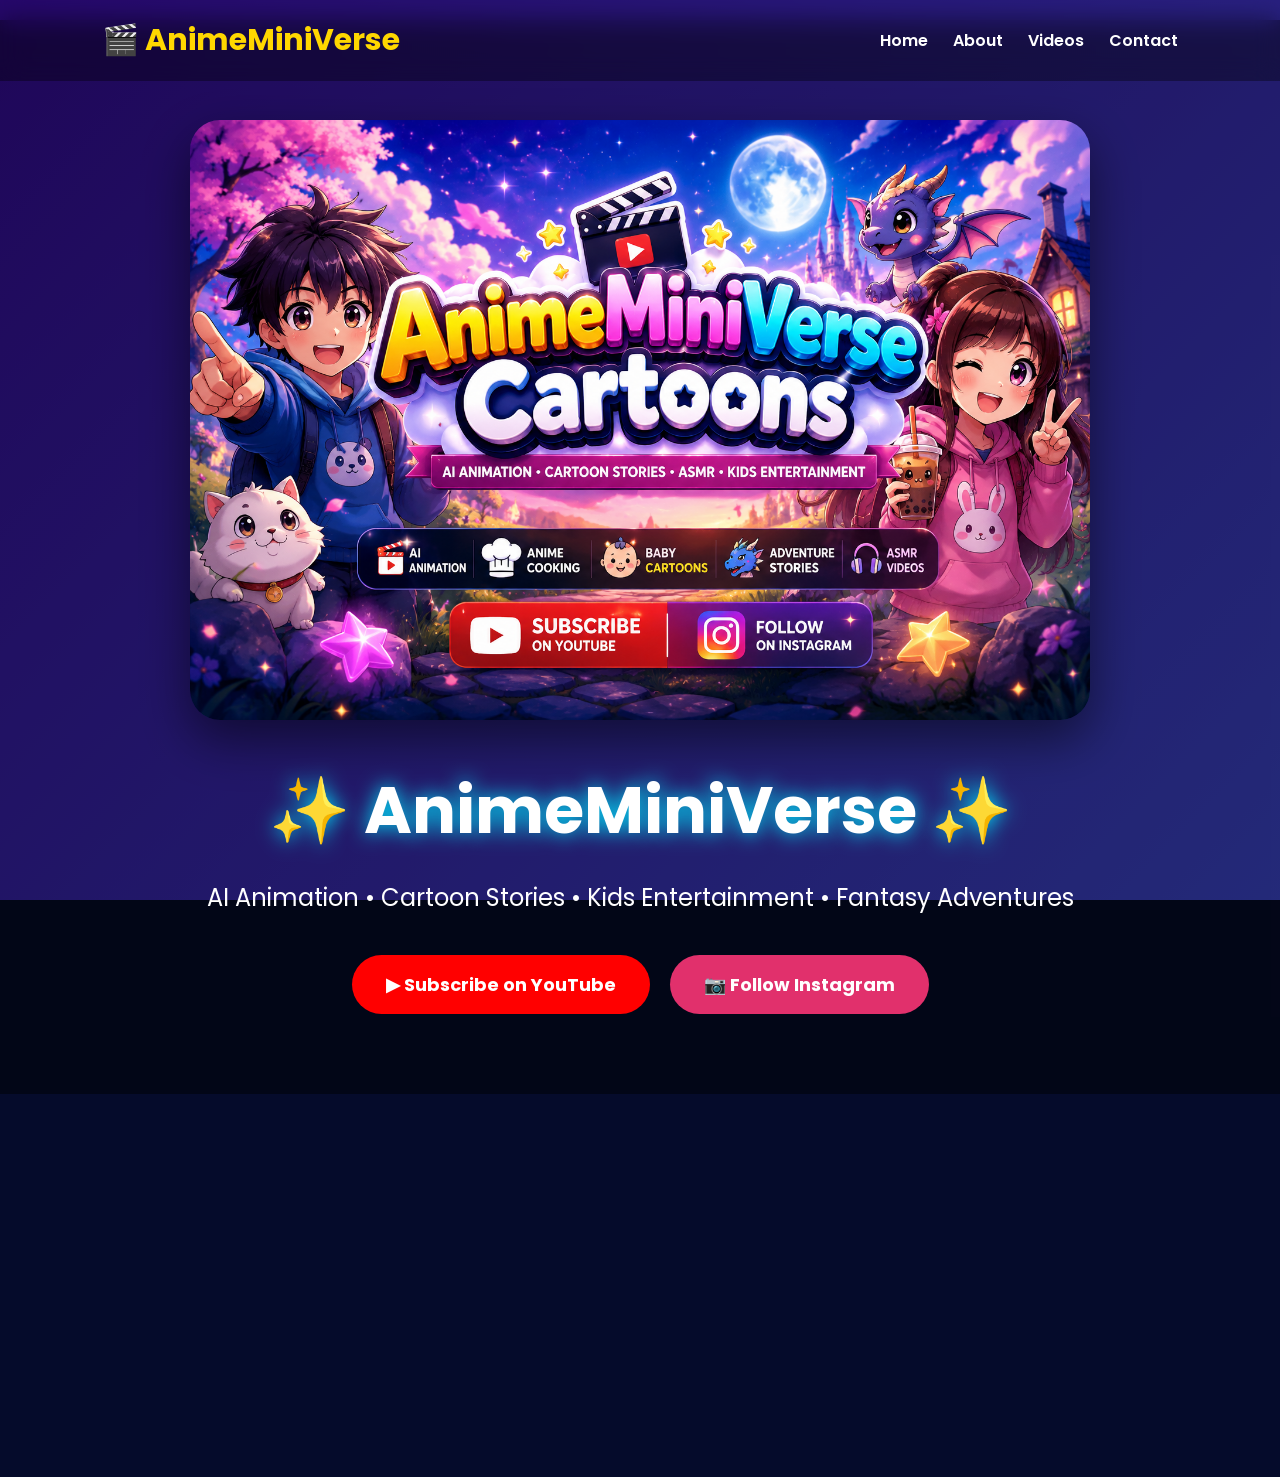
==== commit ccdddee4: "Update index.html" ====
--- a/index.html
+++ b/index.html
@@ -1,46 +1,22 @@
 <!DOCTYPE html>
 <html lang="en">
-<head>
-<meta charset="UTF-8">
-<meta name="viewport" content="width=device-width, initial-scale=1.0">
 
-<title>AnimeMiniVerseCartoons | AI Animation & Kids Stories</title>
-
-<meta name="description" content="Welcome to AnimeMiniVerseCartoons - AI Animated Stories, Kids Cartoons, Fantasy Adventures, ASMR and Anime Cooking Videos.">
-
-<link rel="stylesheet" href="style.css">
-
-</head>
-
-<body>
-<!DOCTYPE html>
-<html lang="en">
-<img src="banner.png.png" alt="AnimeMiniVerse Banner">
 <head>
 
 <meta charset="UTF-8">
 <meta name="viewport" content="width=device-width, initial-scale=1.0">
 
-<title>AnimeMiniVerse | Magical AI Cartoons</title>
+<title>AnimeMiniVerse | AI Cartoons & Kids Entertainment</title>
 
-<meta name="description"
-content="AnimeMiniVerse - Magical AI Cartoons, Kids Stories, Fantasy Adventures, Anime Cooking and ASMR.">
+<meta name="description" content="AnimeMiniVerse - AI Animation, Cartoon Stories, Kids Entertainment, Fantasy Adventures and ASMR.">
 
 <link rel="stylesheet" href="style.css">
 
-<link
-href="https://fonts.googleapis.com/css2?family=Poppins:wght@300;400;600;700&display=swap"
-rel="stylesheet">
+<link href="https://fonts.googleapis.com/css2?family=Poppins:wght@300;400;600;700&display=swap" rel="stylesheet">
 
 </head>
 
 <body>
-
-<!-- ================= MAGIC STARS ================= -->
-
-<div class="stars"></div>
-<div class="stars2"></div>
-<div class="stars3"></div>
 
 <!-- ================= NAVBAR ================= -->
 
@@ -58,8 +34,6 @@
 
 <li><a href="#about">About</a></li>
 
-<li><a href="#stories">Stories</a></li>
-
 <li><a href="#videos">Videos</a></li>
 
 <li><a href="#contact">Contact</a></li>
@@ -72,291 +46,23 @@
 
 <header class="hero" id="home">
 
-<!-- Background Video -->
-
-<video autoplay muted loop playsinline class="hero-video">
-
-<source src="background.mp4" type="video/mp4">
-
-</video>
-
-<!-- Dark Overlay -->
-
 <div class="overlay"></div>
-
-<!-- Hero Content -->
 
 <div class="hero-content">
 
-<img src="banner.png"
-class="hero-banner"
-alt="AnimeMiniVerse Banner">
+<img src="banner.png.png" class="hero-banner" alt="AnimeMiniVerse Banner">
 
-<h1>
-
-✨ Welcome to AnimeMiniVerse ✨
-
-</h1>
+<h1>✨ AnimeMiniVerse ✨</h1>
 
 <p>
 
-Magical AI Cartoons • Fantasy Adventures • Kids Stories • Anime Cooking • ASMR
+AI Animation • Cartoon Stories • Kids Entertainment • Fantasy Adventures
 
 </p>
 
 <div class="buttons">
 
-<a
-href="https://www.youtube.com/@AnimeMiniVersecartoons"
-target="_blank"
-class="youtube">
-
-▶ Subscribe
-
-</a>
-
-<a
-href="https://www.instagram.com/animeminiversecartoons"
-target="_blank"
-class="instagram">
-
-📷 Instagram
-
-</a>
-
-</div>
-
-</div>
-
-<!-- Floating Magic Book -->
-
-<img
-src="magic-book.png"
-class="magic-book"
-alt="Magic Book">
-
-<!-- Flying Dragon -->
-
-<img
-src="dragon.gif"
-class="dragon"
-alt="Flying Dragon">
-
-</header>
-
-<!-- ================= ABOUT SECTION ================= -->
-
-<section id="about">
-
-<h2>
-
-🌟 About AnimeMiniVerse
-
-</h2>
-
-<p>
-
-Welcome to AnimeMiniVerse!
-
-We create magical AI cartoons,
-fantasy adventures,
-cute kids stories,
-anime cooking,
-ASMR,
-and family-friendly entertainment.
-
-Join Zain, Anaya, Adiyan and Aliza as they explore enchanted forests, magical books and amazing worlds.
-
-</p>
-
-</section>
-
-<!-- ================= STORIES SECTION ================= -->
-
-<section id="stories">
-
-<h2>✨ Meet Our Magical Heroes ✨</h2>
-
-<div class="cards">
-
-<div class="card">
-
-<img src="zain.png" alt="Zain">
-
-<h3>🧑 Zain</h3>
-
-<p>
-A brave explorer who always protects his friends and never gives up.
-</p>
-
-</div>
-
-<div class="card">
-
-<img src="anaya.png" alt="Anaya">
-
-<h3>👧 Anaya</h3>
-
-<p>
-A smart girl who solves magical mysteries using her wisdom.
-</p>
-
-</div>
-
-<div class="card">
-
-<img src="adiyan.png" alt="Adiyan">
-
-<h3>👦 Adiyan</h3>
-
-<p>
-Curious, energetic and always ready for a new adventure.
-</p>
-
-</div>
-
-<div class="card">
-
-<img src="aliza.png" alt="Aliza">
-
-<h3>👧 Aliza</h3>
-
-<p>
-A kind-hearted little girl with magical powers and a loving smile.
-</p>
-
-</div>
-
-</div>
-
-</section>
-
-<!-- ================= FEATURED VIDEOS ================= -->
-
-<section id="videos">
-
-<h2>🎬 Featured Adventures</h2>
-
-<div class="cards">
-
-<div class="card">
-
-<h3>📖 The Magical Book</h3>
-
-<p>
-Enter an enchanted world filled with mystery, dragons and magic.
-</p>
-
-</div>
-
-<div class="card">
-
-<h3>🐉 Dragon Kingdom</h3>
-
-<p>
-Fly with friendly dragons and discover hidden castles.
-</p>
-
-</div>
-
-<div class="card">
-
-<h3>🍰 Anime Cooking</h3>
-
-<p>
-Cute AI cooking recipes with colorful magical desserts.
-</p>
-
-</div>
-
-<div class="card">
-
-<h3>🎧 Relaxing ASMR</h3>
-
-<p>
-Enjoy peaceful fantasy sounds and relaxing magical moments.
-</p>
-
-</div>
-
-<div class="card">
-
-<h3>🌈 Kids Learning</h3>
-
-<p>
-Fun educational adventures for kids with laughter and imagination.
-</p>
-
-</div>
-
-<div class="card">
-
-<h3>🪄 Magic Challenges</h3>
-
-<p>
-Solve magical puzzles and unlock the secrets of the enchanted world.
-</p>
-
-</div>
-
-</div>
-
-</section>
-
-<!-- ================= GALLERY ================= -->
-
-<section id="gallery">
-
-<h2>🖼 Magical Gallery</h2>
-
-<div class="cards">
-
-<div class="card">
-📚 Magical Books
-</div>
-
-<div class="card">
-🏰 Fantasy Castles
-</div>
-
-<div class="card">
-🐉 Friendly Dragons
-</div>
-
-<div class="card">
-🌌 Magical Night Sky
-</div>
-
-<div class="card">
-✨ Sparkling Forest
-</div>
-
-<div class="card">
-🦋 Enchanted Creatures
-</div>
-
-</div>
-
-</section>
-
-<!-- ================= CONTACT ================= -->
-
-<section id="contact">
-
-<h2>💜 Join Our Magical Journey</h2>
-
-<p>
-
-Subscribe to AnimeMiniVerse and become part of our magical family.
-
-New adventures arrive every week!
-
-</p>
-
-<div class="buttons">
-
-<a
-href="https://www.youtube.com/@AnimeMiniVersecartoons"
+<a href="https://www.youtube.com/@AnimeMiniVersecartoons"
 target="_blank"
 class="youtube">
 
@@ -364,8 +70,7 @@
 
 </a>
 
-<a
-href="https://www.instagram.com/animeminiversecartoons"
+<a href="https://www.instagram.com/animeminiversecartoons"
 target="_blank"
 class="instagram">
 
@@ -374,83 +79,6 @@
 </a>
 
 </div>
-
-</section>
-
-<!-- ================= FOOTER ================= -->
-
-<footer>
-
-<h3>🌟 AnimeMiniVerse 🌟</h3>
-
-<p>
-
-Creating Magical AI Stories, Fantasy Adventures and Kids Entertainment.
-
-</p>
-
-<p>
-
-© 2026 AnimeMiniVerse. All Rights Reserved.
-
-</p>
-
-</footer>
-
-<script src="script.js"></script>
-
-</body>
-
-</html>
-
-<div class="logo">
-🎬 AnimeMiniVerse
-</div>
-
-<ul>
-<li><a href="#home">Home</a></li>
-<li><a href="#about">About</a></li>
-<li><a href="#videos">Videos</a></li>
-<li><a href="#contact">Contact</a></li>
-</ul>
-
-</nav>
-
-<!-- ================= HERO ================= -->
-
-<header class="hero" id="home">
-
-<div class="hero-banner">
-
-<img src="banner.png" alt="AnimeMiniVerse Banner">
-
-</div>
-
-<h1>AnimeMiniVerseCartoons</h1>
-
-<p>
-✨ AI Animation • Cartoon Stories • Fantasy Adventures • Kids Entertainment ✨
-</p>
-
-<div class="hero-buttons">
-
-<a
-href="https://www.youtube.com/@AnimeMiniVersecartoons"
-target="_blank"
-class="btn youtube">
-
-▶ Subscribe on YouTube
-
-</a>
-
-<a
-href="https://www.instagram.com/animeminiversecartoons"
-target="_blank"
-class="btn instagram">
-
-📷 Follow Instagram
-
-</a>
 
 </div>
 
@@ -464,113 +92,12 @@
 
 <p>
 
-Welcome to <strong>AnimeMiniVerseCartoons</strong>!
+Welcome to AnimeMiniVerse!
 
-Dive into a magical world filled with AI animated stories,
-cute cartoon characters,
-dragon adventures,
-anime cooking,
-ASMR,
-and fun family-friendly entertainment.
-
-Every video is created to inspire imagination and bring smiles to kids and families.
+We create colorful AI animated cartoons, magical adventures,
+kids stories, fantasy worlds, anime cooking videos,
+ASMR and family friendly entertainment.
 
 </p>
 
 </section>
-
-<!-- ================= PART 2 CONTINUES ================= --><!-- ================= VIDEOS ================= -->
-
-<section id="videos">
-
-<h2>🎥 Our Categories</h2>
-
-<div class="cards">
-
-<div class="card">
-<h3>🍳 Anime Cooking</h3>
-<p>Delicious AI cooking animations with colorful recipes and fun characters.</p>
-</div>
-
-<div class="card">
-<h3>👶 Kids Cartoons</h3>
-<p>Cute and educational animated stories for kids and families.</p>
-</div>
-
-<div class="card">
-<h3>🐉 Fantasy Adventures</h3>
-<p>Dragons, magical books, castles, and exciting adventures.</p>
-</div>
-
-<div class="card">
-<h3>🎧 ASMR</h3>
-<p>Relaxing AI-generated sounds and satisfying animated videos.</p>
-</div>
-
-<div class="card">
-<h3>✨ Magic Stories</h3>
-<p>Original magical adventures starring Zain, Anaya, Adiyan, and Aliza.</p>
-</div>
-
-<div class="card">
-<h3>🌈 AI Animation</h3>
-<p>High-quality AI cartoons created with imagination and creativity.</p>
-</div>
-
-</div>
-
-</section>
-
-<!-- ================= CONTACT ================= -->
-
-<section id="contact">
-
-<h2>📱 Connect With Us</h2>
-
-<p>
-Follow AnimeMiniVerseCartoons for magical adventures,
-cute AI cartoons, and exciting new videos every week!
-</p>
-
-<br>
-
-<a class="btn youtube"
-href="https://www.youtube.com/@AnimeMiniVersecartoons"
-target="_blank">
-
-▶ Visit YouTube
-
-</a>
-
-<a class="btn instagram"
-href="https://www.instagram.com/animeminiversecartoons"
-target="_blank">
-
-📷 Visit Instagram
-
-</a>
-
-</section>
-
-<!-- ================= FOOTER ================= -->
-
-<footer>
-
-<h3>🌟 AnimeMiniVerseCartoons 🌟</h3>
-
-<p>
-Creating Magical AI Cartoons • Fantasy Adventures • Kids Entertainment
-</p>
-
-<br>
-
-<p>
-© 2026 AnimeMiniVerseCartoons. All Rights Reserved.
-</p>
-
-</footer>
-
-<script src="script.js"></script>
-
-</body>
-</html>
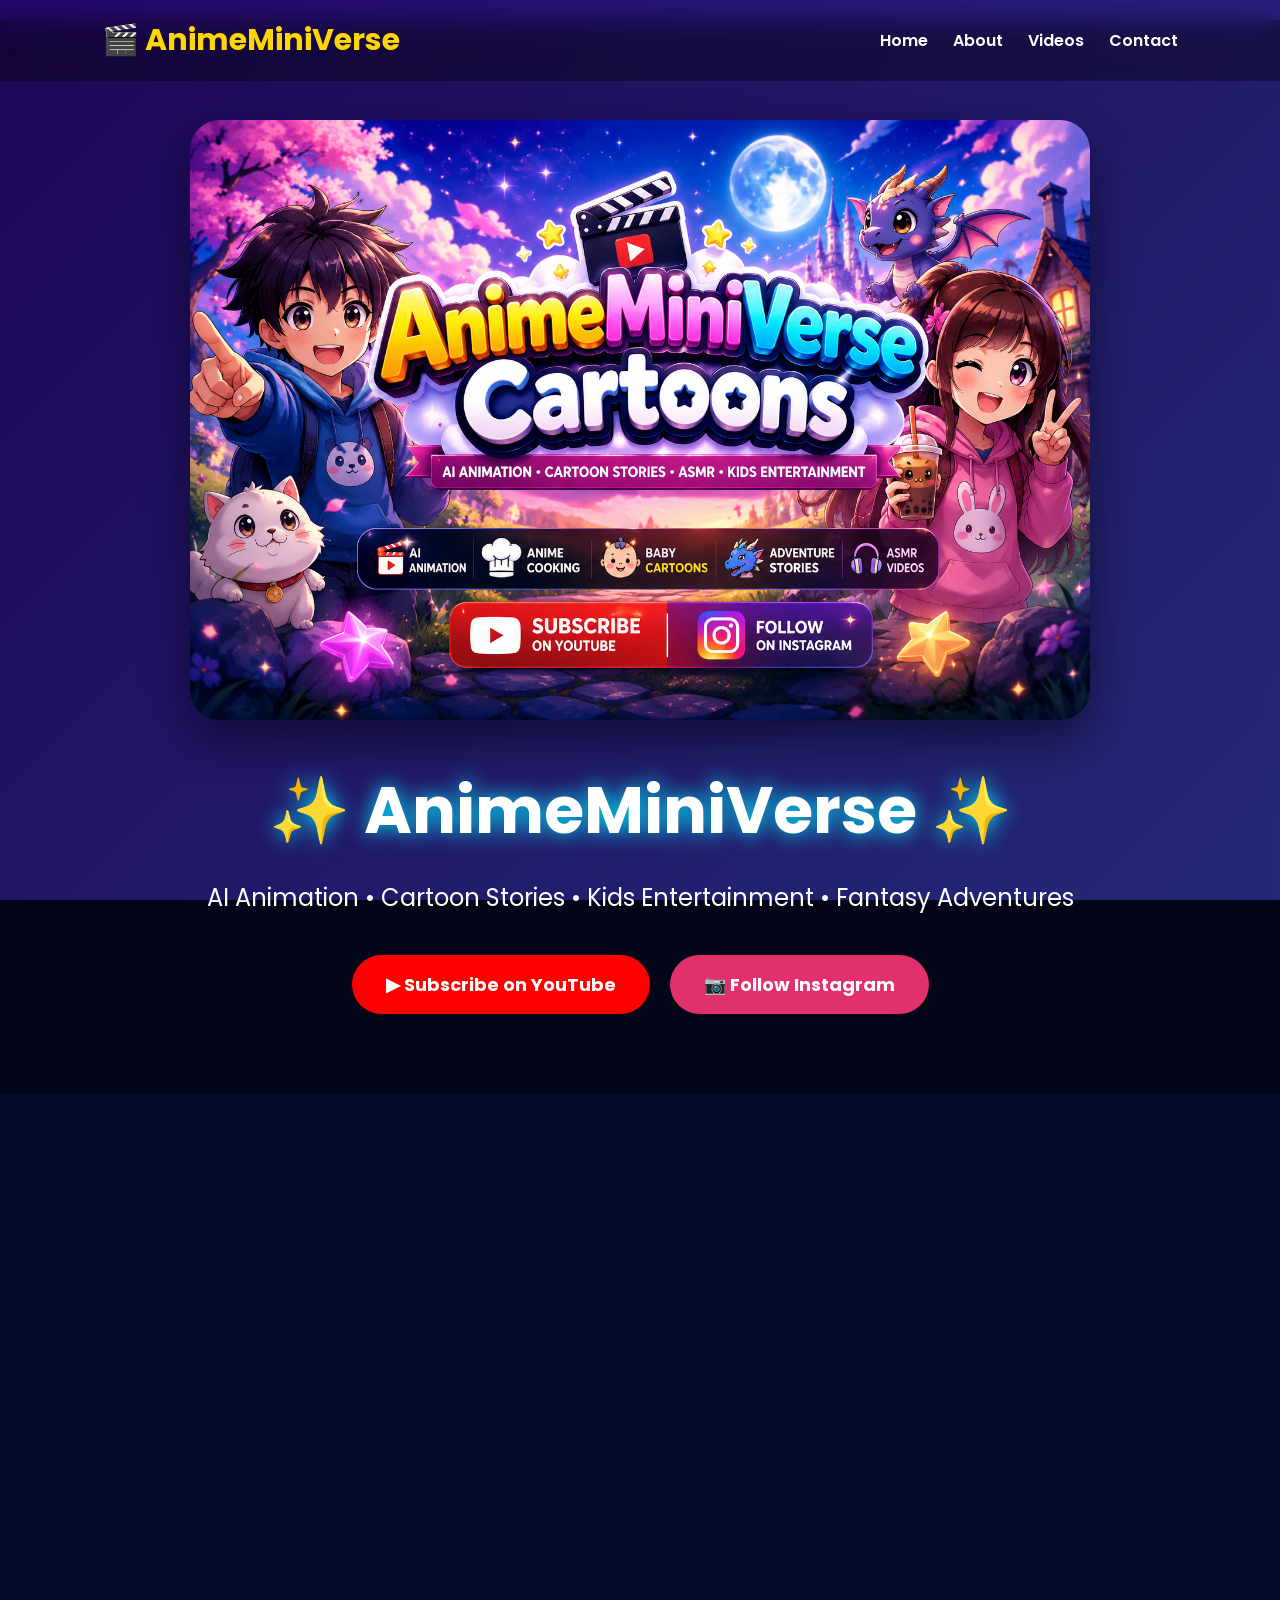
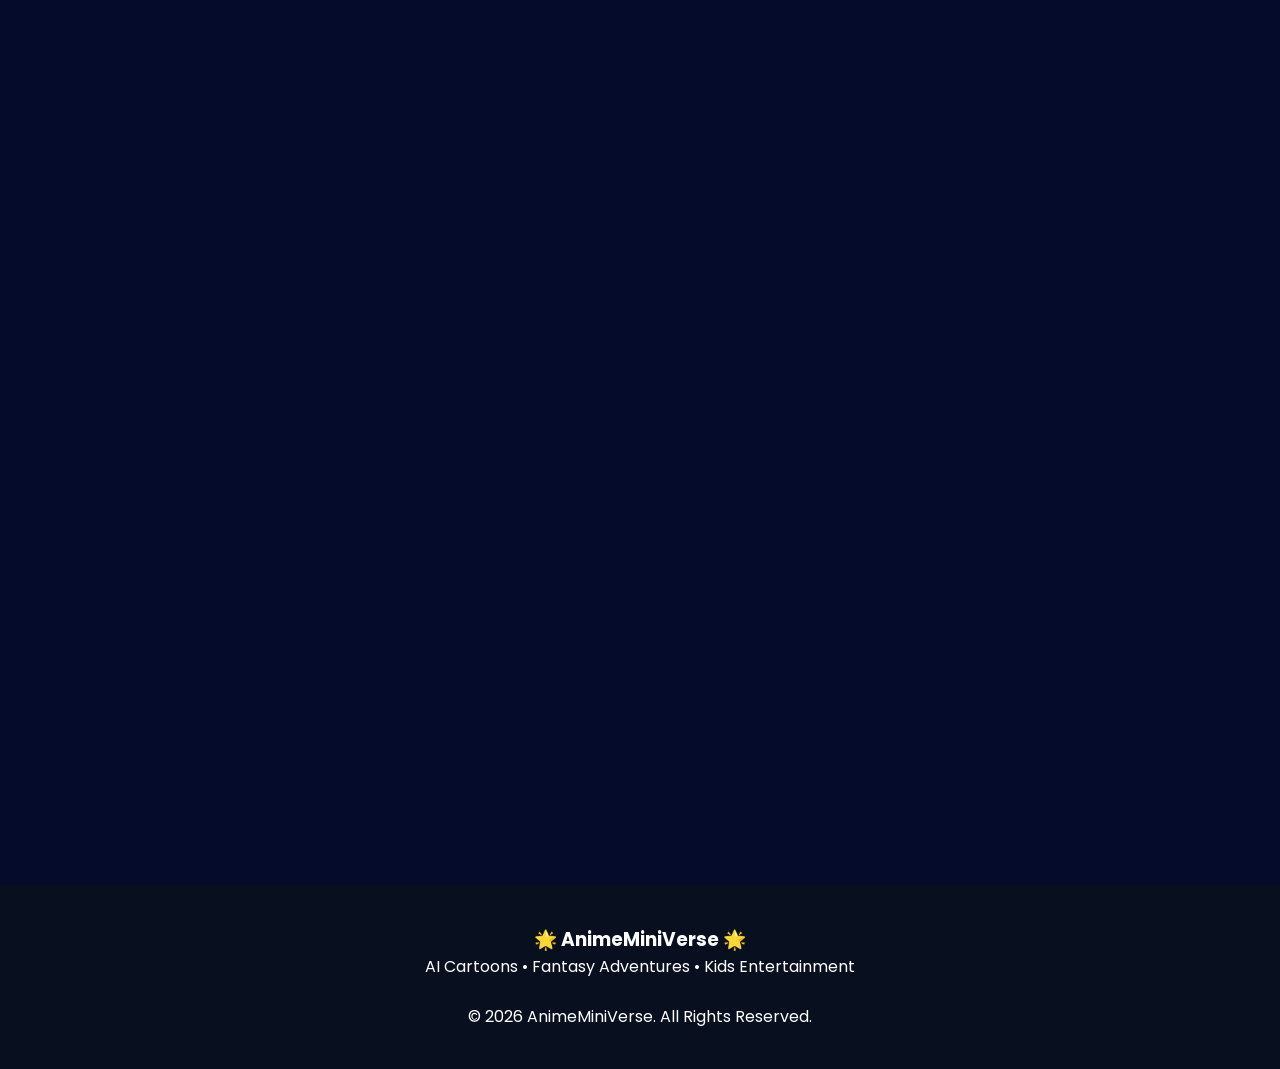
==== commit e4ee4602: "Update index.html" ====
--- a/index.html
+++ b/index.html
@@ -101,3 +101,148 @@
 </p>
 
 </section>
+<!-- ================= VIDEOS ================= -->
+
+<section id="videos">
+
+<h2>🎥 Our Categories</h2>
+
+<div class="cards">
+
+<div class="card">
+
+<div class="icon">🍳</div>
+
+<h3>Anime Cooking</h3>
+
+<p>
+Creative AI cooking videos with magical recipes and colorful animations.
+</p>
+
+</div>
+
+<div class="card">
+
+<div class="icon">👶</div>
+
+<h3>Kids Cartoons</h3>
+
+<p>
+Cute animated stories filled with fun, learning and imagination.
+</p>
+
+</div>
+
+<div class="card">
+
+<div class="icon">🐉</div>
+
+<h3>Fantasy Adventures</h3>
+
+<p>
+Join magical dragons, enchanted forests and exciting adventures.
+</p>
+
+</div>
+
+<div class="card">
+
+<div class="icon">📖</div>
+
+<h3>Magic Stories</h3>
+
+<p>
+Original stories starring Zain, Anaya, Adiyan and Aliza.
+</p>
+
+</div>
+
+<div class="card">
+
+<div class="icon">🎧</div>
+
+<h3>ASMR</h3>
+
+<p>
+Relaxing AI sound experiences and peaceful magical moments.
+</p>
+
+</div>
+
+<div class="card">
+
+<div class="icon">✨</div>
+
+<h3>AI Animation</h3>
+
+<p>
+Beautiful Disney-inspired AI animations for the whole family.
+</p>
+
+</div>
+
+</div>
+
+</section>
+
+<!-- ================= CONTACT ================= -->
+
+<section id="contact">
+
+<h2>💜 Connect With Us</h2>
+
+<p>
+
+Subscribe for new magical adventures every week!
+
+</p>
+
+<div class="buttons">
+
+<a href="https://www.youtube.com/@AnimeMiniVersecartoons"
+target="_blank"
+class="youtube">
+
+▶ YouTube
+
+</a>
+
+<a href="https://www.instagram.com/animeminiversecartoons"
+target="_blank"
+class="instagram">
+
+📷 Instagram
+
+</a>
+
+</div>
+
+</section>
+
+<!-- ================= FOOTER ================= -->
+
+<footer>
+
+<h3>🌟 AnimeMiniVerse 🌟</h3>
+
+<p>
+
+AI Cartoons • Fantasy Adventures • Kids Entertainment
+
+</p>
+
+<br>
+
+<p>
+
+© 2026 AnimeMiniVerse. All Rights Reserved.
+
+</p>
+
+</footer>
+
+<script src="script.js"></script>
+
+</body>
+
+</html>
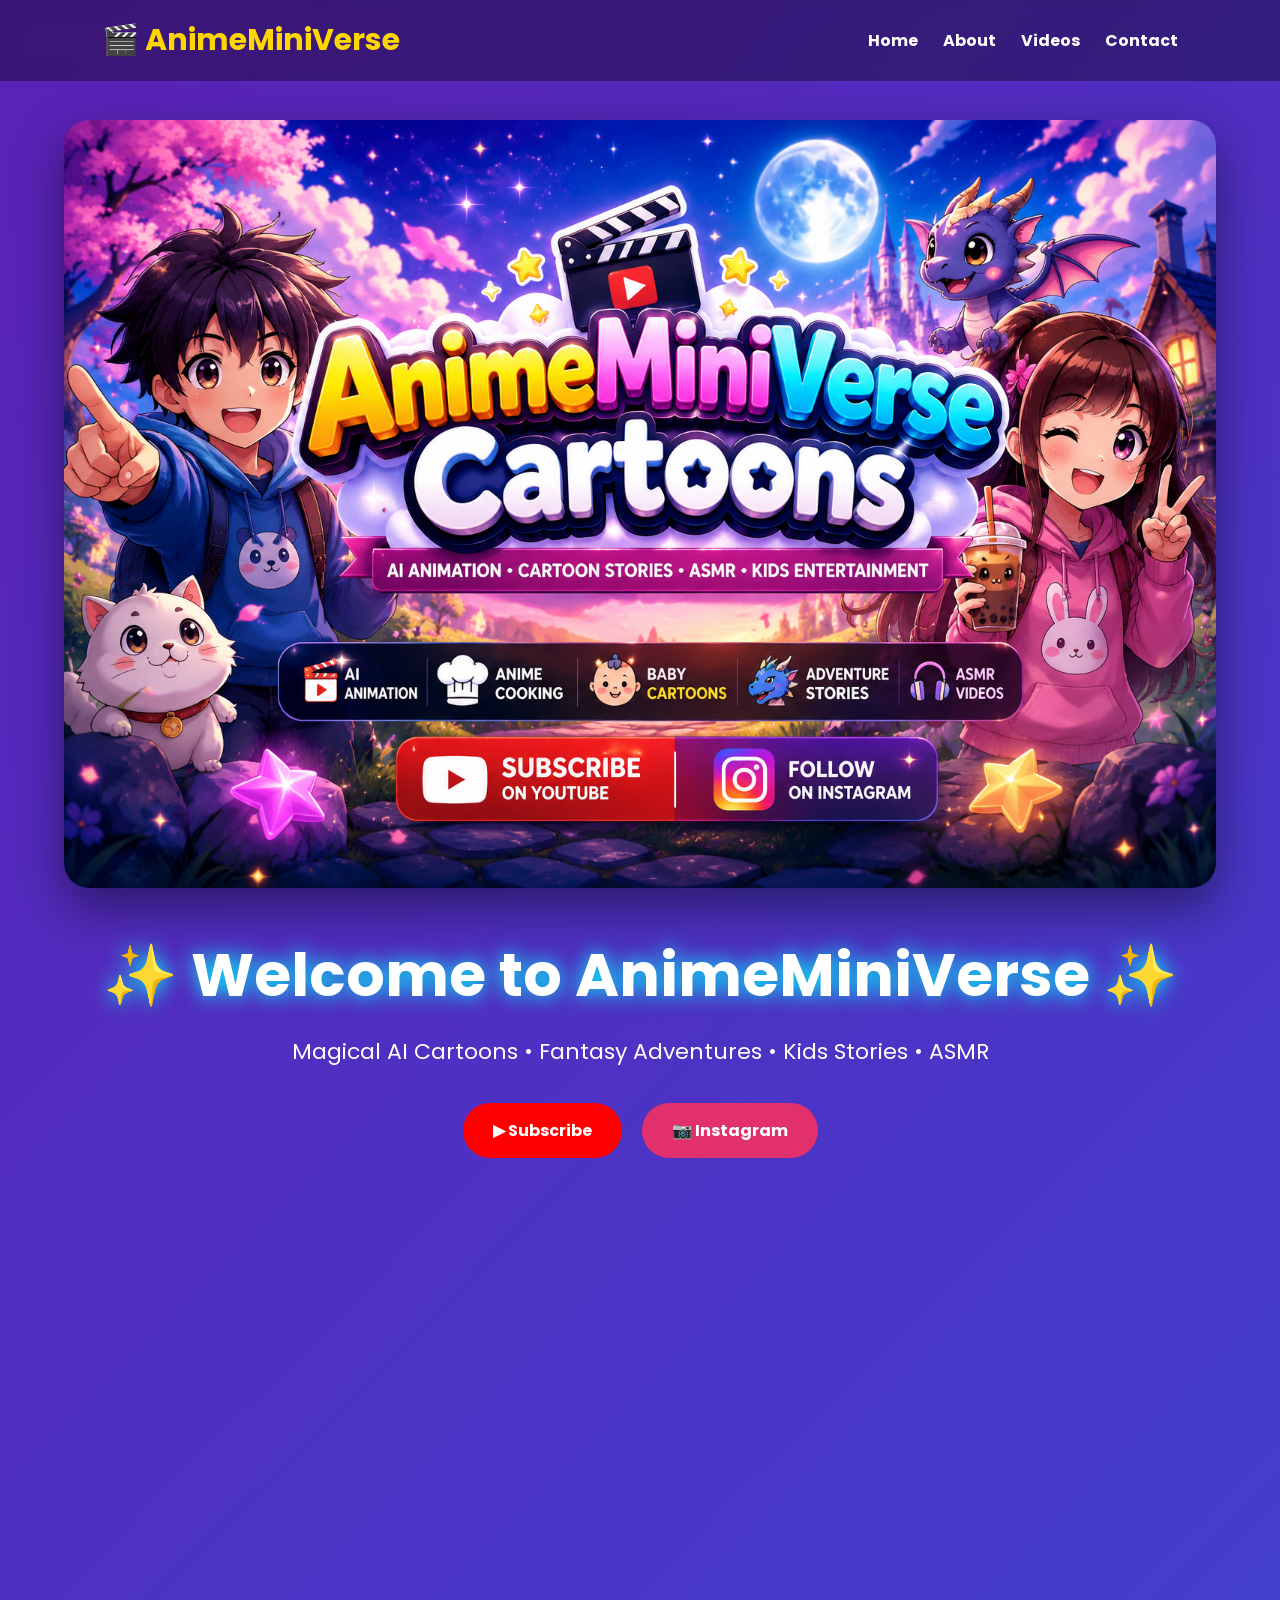
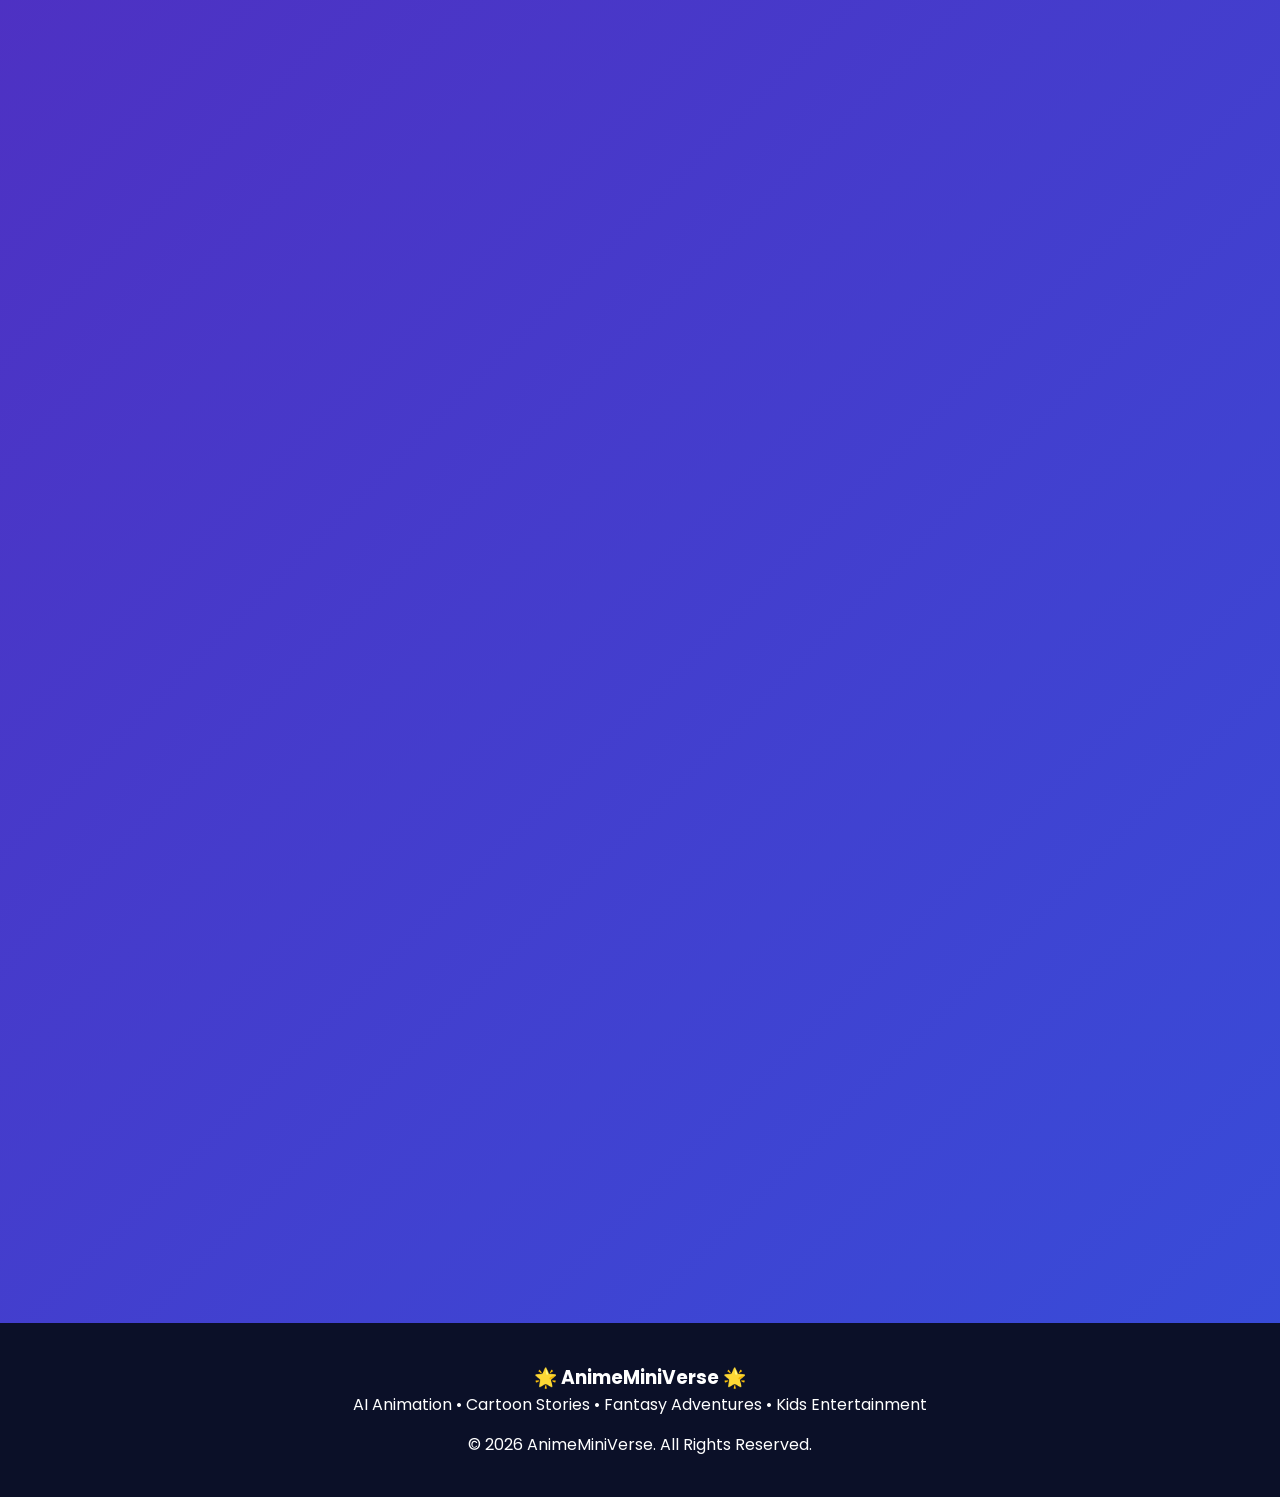
==== commit 0187426d: "Update index.html" ====
--- a/index.html
+++ b/index.html
@@ -4,11 +4,12 @@
 <head>
 
 <meta charset="UTF-8">
+
 <meta name="viewport" content="width=device-width, initial-scale=1.0">
 
-<title>AnimeMiniVerse | AI Cartoons & Kids Entertainment</title>
-
-<meta name="description" content="AnimeMiniVerse - AI Animation, Cartoon Stories, Kids Entertainment, Fantasy Adventures and ASMR.">
+<title>AnimeMiniVerse | Magical AI Cartoons</title>
+
+<meta name="description" content="AnimeMiniVerse - AI Animation, Kids Stories, Fantasy Adventures and ASMR.">
 
 <link rel="stylesheet" href="style.css">
 
@@ -46,25 +47,125 @@
 
 <header class="hero" id="home">
 
-<div class="overlay"></div>
-
 <div class="hero-content">
 
-<img src="banner.png.png" class="hero-banner" alt="AnimeMiniVerse Banner">
-
-<h1>✨ AnimeMiniVerse ✨</h1>
-
-<p>
-
-AI Animation • Cartoon Stories • Kids Entertainment • Fantasy Adventures
-
+<img src="banner.png.png" alt="AnimeMiniVerse Banner" class="hero-banner">
+
+<h1>✨ Welcome to AnimeMiniVerse ✨</h1>
+
+<p>
+
+Magical AI Cartoons • Fantasy Adventures • Kids Stories • ASMR
+
+</p>
+
+<div class="buttons">
+
+<a href="https://www.youtube.com/@AnimeMiniVersecartoons"
+
+class="btn youtube"
+
+target="_blank">
+
+▶ Subscribe
+
+</a>
+
+<a href="https://www.instagram.com/animeminiversecartoons"
+
+class="btn instagram"
+
+target="_blank">
+
+📷 Instagram
+
+</a>
+
+</div>
+
+</div>
+
+</header>
+
+<!-- ================= ABOUT START ================= -->
+
+<section id="about">
+
+<h2>🌟 About AnimeMiniVerse</h2>
+
+<p>
+
+Welcome to <strong>AnimeMiniVerse</strong>, where imagination comes to life!
+
+We create colorful AI animated cartoons, magical adventures, fantasy stories, anime cooking, ASMR videos, and fun family-friendly entertainment.
+
+Every adventure is designed to inspire creativity, excitement, and smiles for kids and animation lovers around the world.
+
+</p>
+
+</section><!-- ================= VIDEOS ================= -->
+
+<section id="videos">
+
+<h2>🎬 Our Categories</h2>
+
+<div class="cards">
+
+<div class="card">
+<div class="icon">🍳</div>
+<h3>Anime Cooking</h3>
+<p>Creative AI cooking videos with magical recipes and colorful animations.</p>
+</div>
+
+<div class="card">
+<div class="icon">👶</div>
+<h3>Kids Cartoons</h3>
+<p>Cute animated stories filled with fun, learning and imagination.</p>
+</div>
+
+<div class="card">
+<div class="icon">🐉</div>
+<h3>Fantasy Adventures</h3>
+<p>Join dragons, enchanted forests and magical worlds.</p>
+</div>
+
+<div class="card">
+<div class="icon">📖</div>
+<h3>Magic Stories</h3>
+<p>Exciting adventures of Zain, Anaya, Adiyan and Aliza.</p>
+</div>
+
+<div class="card">
+<div class="icon">🎧</div>
+<h3>ASMR</h3>
+<p>Relaxing sounds and peaceful magical experiences.</p>
+</div>
+
+<div class="card">
+<div class="icon">✨</div>
+<h3>AI Animation</h3>
+<p>Disney-inspired AI animated videos for the whole family.</p>
+</div>
+
+</div>
+
+</section>
+
+<!-- ================= CONTACT ================= -->
+
+<section id="contact">
+
+<h2>💜 Connect With Us</h2>
+
+<p>
+Subscribe to AnimeMiniVerse for new magical adventures every week!
 </p>
 
 <div class="buttons">
 
 <a href="https://www.youtube.com/@AnimeMiniVersecartoons"
 target="_blank"
-class="youtube">
+class="btn youtube">
 
 ▶ Subscribe on YouTube
 
@@ -72,152 +173,15 @@
 
 <a href="https://www.instagram.com/animeminiversecartoons"
 target="_blank"
-class="instagram">
-
-📷 Follow Instagram
-
-</a>
-
-</div>
-
-</div>
-
-</header>
-
-<!-- ================= ABOUT ================= -->
-
-<section id="about">
-
-<h2>🌟 About AnimeMiniVerse</h2>
-
-<p>
-
-Welcome to AnimeMiniVerse!
-
-We create colorful AI animated cartoons, magical adventures,
-kids stories, fantasy worlds, anime cooking videos,
-ASMR and family friendly entertainment.
-
-</p>
+class="btn instagram">
+
+📷 Follow on Instagram
+
+</a>
+
+</div>
 
 </section>
-<!-- ================= VIDEOS ================= -->
-
-<section id="videos">
-
-<h2>🎥 Our Categories</h2>
-
-<div class="cards">
-
-<div class="card">
-
-<div class="icon">🍳</div>
-
-<h3>Anime Cooking</h3>
-
-<p>
-Creative AI cooking videos with magical recipes and colorful animations.
-</p>
-
-</div>
-
-<div class="card">
-
-<div class="icon">👶</div>
-
-<h3>Kids Cartoons</h3>
-
-<p>
-Cute animated stories filled with fun, learning and imagination.
-</p>
-
-</div>
-
-<div class="card">
-
-<div class="icon">🐉</div>
-
-<h3>Fantasy Adventures</h3>
-
-<p>
-Join magical dragons, enchanted forests and exciting adventures.
-</p>
-
-</div>
-
-<div class="card">
-
-<div class="icon">📖</div>
-
-<h3>Magic Stories</h3>
-
-<p>
-Original stories starring Zain, Anaya, Adiyan and Aliza.
-</p>
-
-</div>
-
-<div class="card">
-
-<div class="icon">🎧</div>
-
-<h3>ASMR</h3>
-
-<p>
-Relaxing AI sound experiences and peaceful magical moments.
-</p>
-
-</div>
-
-<div class="card">
-
-<div class="icon">✨</div>
-
-<h3>AI Animation</h3>
-
-<p>
-Beautiful Disney-inspired AI animations for the whole family.
-</p>
-
-</div>
-
-</div>
-
-</section>
-
-<!-- ================= CONTACT ================= -->
-
-<section id="contact">
-
-<h2>💜 Connect With Us</h2>
-
-<p>
-
-Subscribe for new magical adventures every week!
-
-</p>
-
-<div class="buttons">
-
-<a href="https://www.youtube.com/@AnimeMiniVersecartoons"
-target="_blank"
-class="youtube">
-
-▶ YouTube
-
-</a>
-
-<a href="https://www.instagram.com/animeminiversecartoons"
-target="_blank"
-class="instagram">
-
-📷 Instagram
-
-</a>
-
-</div>
-
-</section>
 
 <!-- ================= FOOTER ================= -->
 
@@ -226,17 +190,11 @@
 <h3>🌟 AnimeMiniVerse 🌟</h3>
 
 <p>
-
-AI Cartoons • Fantasy Adventures • Kids Entertainment
-
-</p>
-
-<br>
-
-<p>
-
+AI Animation • Cartoon Stories • Fantasy Adventures • Kids Entertainment
+</p>
+
+<p style="margin-top:15px;">
 © 2026 AnimeMiniVerse. All Rights Reserved.
-
 </p>
 
 </footer>
@@ -244,5 +202,4 @@
 <script src="script.js"></script>
 
 </body>
-
 </html>
--- a/style.css
+++ b/style.css
@@ -1,6 +1,6 @@
-/* ===========================
-   AnimeMiniVerse Premium CSS
-=========================== */
+/* =========================
+   AnimeMiniVerse Style
+========================= */
 
 *{
 margin:0;
@@ -11,288 +11,172 @@
 }
 
 body{
-
-background:#050b2b;
-color:#fff;
+background:linear-gradient(135deg,#5b21b6,#2563eb,#06b6d4);
+background-size:300% 300%;
+animation:bgMove 12s ease infinite;
+color:white;
 overflow-x:hidden;
-
-}
-
-/* ===========================
-   Animated Background
-=========================== */
-
-body::before{
-
-content:"";
+}
+
+/* Animated Background */
+
+@keyframes bgMove{
+
+0%{background-position:0% 50%;}
+
+50%{background-position:100% 50%;}
+
+100%{background-position:0% 50%;}
+
+}
+
+/* Navbar */
+
+nav{
+
 position:fixed;
+
 top:0;
+
 left:0;
+
 width:100%;
+
+padding:18px 8%;
+
+display:flex;
+
+justify-content:space-between;
+
+align-items:center;
+
+background:rgba(0,0,0,.35);
+
+backdrop-filter:blur(10px);
+
+z-index:999;
+
+}
+
+.logo{
+
+font-size:30px;
+
+font-weight:bold;
+
+color:#FFD700;
+
+}
+
+nav ul{
+
+display:flex;
+
+gap:25px;
+
+list-style:none;
+
+}
+
+nav ul li a{
+
+color:white;
+
+text-decoration:none;
+
+font-weight:bold;
+
+transition:.3s;
+
+}
+
+nav ul li a:hover{
+
+color:#FFD700;
+
+}
+
+/* Hero */
+
+.hero{
+
+position:relative;
+
+padding-top:120px;
+
+padding-bottom:80px;
+
+text-align:center;
+
+}
+
+.overlay{
+
+position:absolute;
+
+top:0;
+
+left:0;
+
+width:100%;
+
 height:100%;
 
-background:
-linear-gradient(135deg,#3a0ca3,#4361ee,#4cc9f0,#7209b7);
-
-background-size:400% 400%;
-
-animation:gradient 18s ease infinite;
-
-z-index:-3;
-
-}
-
-@keyframes gradient{
-
-0%{background-position:0% 50%;}
-
-50%{background-position:100% 50%;}
-
-100%{background-position:0% 50%;}
-
-}
-
-/* ===========================
-   Stars
-=========================== */
-
-.stars,
-.stars2,
-.stars3{
-
-position:fixed;
+background:rgba(0,0,0,.25);
+
+z-index:-1;
+
+}
+
+.hero-content{
+
+width:90%;
+
+max-width:1200px;
+
+margin:auto;
+
+}
+
+.hero-banner{
+
 width:100%;
-height:100%;
-pointer-events:none;
-
-background-image:
-radial-gradient(white 1px, transparent 1px);
-
-background-size:70px 70px;
-
-animation:starsMove 120s linear infinite;
-
-opacity:.45;
-
-z-index:-2;
-
-}
-
-.stars2{
-
-background-size:120px 120px;
-
-opacity:.25;
-
-animation-duration:180s;
-
-}
-
-.stars3{
-
-background-size:180px 180px;
-
-opacity:.18;
-
-animation-duration:240s;
-
-}
-
-@keyframes starsMove{
-
-from{
-transform:translateY(0);
-}
-
-to{
-transform:translateY(-600px);
-}
-
-}
-
-/* ===========================
-   Navbar
-=========================== */
-
-nav{
-
-position:fixed;
-
-top:0;
-
-left:0;
-
-width:100%;
-
-display:flex;
-
-justify-content:space-between;
-
-align-items:center;
-
-padding:18px 8%;
-
-background:rgba(0,0,0,.35);
-
-backdrop-filter:blur(12px);
-
-z-index:1000;
-
-}
-
-.logo{
-
-font-size:30px;
-
-font-weight:700;
-
-color:#FFD700;
-
-}
-
-nav ul{
-
-display:flex;
-
-list-style:none;
-
-gap:25px;
-
-}
-
-nav a{
-
-color:white;
-
-text-decoration:none;
-
-font-weight:600;
-
-transition:.3s;
-
-}
-
-nav a:hover{
-
-color:#FFD700;
-
-}
-
-/* ===========================
-Hero
-=========================== */
-
-.hero{
-
-position:relative;
-
-min-height:100vh;
-
-display:flex;
-
-justify-content:center;
-
-align-items:center;
-
-text-align:center;
-
-padding:120px 20px 80px;
-
-overflow:hidden;
-
-}
-
-.hero-video{
-
-position:absolute;
-
-top:0;
-
-left:0;
-
-width:100%;
-
-height:100%;
-
-object-fit:cover;
-
-z-index:-3;
-
-}
-
-.overlay{
-
-position:absolute;
-
-width:100%;
-
-height:100%;
-
-background:rgba(0,0,0,.45);
-
-z-index:-2;
-
-}
-
-.hero-content{
-
-max-width:1000px;
-
-}
-
-.hero-banner{
-
-width:100%;
-
-max-width:900px;
-
-border-radius:30px;
-
-box-shadow:0 20px 50px rgba(0,0,0,.5);
+
+border-radius:25px;
+
+box-shadow:0 20px 50px rgba(0,0,0,.45);
 
 margin-bottom:35px;
 
-animation:floatBanner 5s ease-in-out infinite;
-
-}
-
-@keyframes floatBanner{
-
-0%{
-transform:translateY(0);
-}
-
-50%{
-transform:translateY(-10px);
-}
-
-100%{
-transform:translateY(0);
-}
+transition:.5s;
+
+}
+
+.hero-banner:hover{
+
+transform:scale(1.02);
 
 }
 
 .hero h1{
 
-font-size:65px;
-
-margin-bottom:20px;
-
-text-shadow:0 0 20px #00e5ff;
+font-size:60px;
+
+margin-bottom:15px;
+
+text-shadow:0 0 20px #00ffff;
 
 }
 
 .hero p{
 
-font-size:24px;
-
-margin-bottom:40px;
-
-}
-
-/* ===========================
-Buttons
-=========================== */
+font-size:22px;
+
+margin-bottom:35px;
+
+}
+
+/* Buttons */
 
 .buttons{
 
@@ -309,15 +193,13 @@
 .youtube,
 .instagram{
 
-padding:16px 34px;
+padding:15px 30px;
 
 border-radius:50px;
 
-font-size:18px;
+text-decoration:none;
 
 font-weight:bold;
-
-text-decoration:none;
 
 transition:.35s;
 
@@ -342,234 +224,161 @@
 
 transform:translateY(-6px);
 
-box-shadow:0 12px 30px rgba(0,0,0,.4);
-
-}
-
+box-shadow:0 10px 25px rgba(0,0,0,.35);
+
+}
+
+/* Sections */
+
+section{
+
+padding:80px 10%;
+
+text-align:center;
+
+}
+
+section h2{
+
+font-size:42px;
+
+margin-bottom:25px;
+
+}
+
+section p{
+
+font-size:20px;
+
+line-height:1.8;
+
+}
+
+/* Cards */
+
+.cards{
+
+display:grid;
+
+grid-template-columns:repeat(auto-fit,minmax(250px,1fr));
+
+gap:25px;
+
+margin-top:40px;
+
+}
+
+.card{
+
+background:rgba(255,255,255,.12);
+
+backdrop-filter:blur(12px);
+
+padding:30px;
+
+border-radius:25px;
+
+transition:.4s;
+
+box-shadow:0 10px 25px rgba(0,0,0,.25);
+
+}
+
+.card:hover{
+
+transform:translateY(-10px);
+
+background:rgba(255,255,255,.18);
+
+}
+
+.icon{
+
+font-size:55px;
+
+margin-bottom:20px;
+
+}
+
+.card h3{
+
+margin-bottom:15px;
+
+color:#FFD700;
+
+}
+
+/* Footer */
+
+footer{
+
+background:#0b1028;
+
+padding:40px;
+
+text-align:center;
+
+}
+
+/* Responsive */
+
+@media(max-width:768px){
+
+nav{
+
+flex-direction:column;
+
+padding:15px;
+
+}
+
+nav ul{
+
+margin-top:15px;
+
+flex-wrap:wrap;
+
+justify-content:center;
+
+}
+
+.hero h1{
+
+font-size:38px;
+
+}
+
+.hero p{
+
+font-size:18px;
+
+}
+
+.hero-banner{
+
+width:100%;
+
+}
+
+section h2{
+
+font-size:30px;
+
+}
+
+}
 /* ===========================
-Cards
+   Scroll Animation
 =========================== */
-
-section{
-
-padding:90px 8%;
-
-text-align:center;
-
-}
-
-section h2{
-
-font-size:45px;
-
-margin-bottom:35px;
-
-}
-
-.cards{
-
-display:grid;
-
-grid-template-columns:repeat(auto-fit,minmax(260px,1fr));
-
-gap:25px;
-
-}
-
-.card{
-
-background:rgba(255,255,255,.12);
-
-backdrop-filter:blur(15px);
-
-border-radius:25px;
-
-padding:30px;
-
-transition:.35s;
-
-}
-
-.card img{
-
-width:120px;
-
-height:120px;
-
-object-fit:cover;
-
-border-radius:50%;
-
-margin-bottom:20px;
-
-}
-
-.card:hover{
-
-transform:translateY(-10px);
-
-box-shadow:0 20px 40px rgba(0,0,0,.35);
-
-}
-
-.card h3{
-
-margin-bottom:15px;
-
-color:#FFD700;
-
-}
-
-/* ===========================
-Floating Book
-=========================== */
-
-.magic-book{
-
-position:absolute;
-
-left:8%;
-
-bottom:10%;
-
-width:140px;
-
-animation:bookFloat 4s ease-in-out infinite;
-
-}
-
-@keyframes bookFloat{
-
-50%{
-
-transform:translateY(-20px) rotate(-6deg);
-
-}
-
-}
-
-/* ===========================
-Dragon
-=========================== */
-
-.dragon{
-
-position:absolute;
-
-right:-250px;
-
-top:120px;
-
-width:220px;
-
-animation:dragonFly 18s linear infinite;
-
-}
-
-@keyframes dragonFly{
-
-0%{
-
-right:-250px;
-
-top:140px;
-
-}
-
-50%{
-
-top:60px;
-
-}
-
-100%{
-
-right:120%;
-
-top:150px;
-
-}
-
-}
-
-/* ===========================
-Footer
-=========================== */
-
-footer{
-
-background:#081020;
-
-padding:40px;
-
-text-align:center;
-
-}
-
-/* ===========================
-Responsive
-=========================== */
-
-@media(max-width:768px){
-
-.hero h1{
-
-font-size:38px;
-
-}
-
-.hero p{
-
-font-size:18px;
-
-}
-
-nav{
-
-flex-direction:column;
-
-}
-
-nav ul{
-
-margin-top:15px;
-
-flex-wrap:wrap;
-
-justify-content:center;
-
-}
-
-.hero-banner{
-
-width:95%;
-
-}
-
-.magic-book,
-.dragon{
-
-display:none;
-
-}
-
-section h2{
-
-font-size:32px;
-
-}
-
-}
-/* Fade Animation */
 
 section,
 .card{
 
 opacity:0;
 
-transform:translateY(50px);
-
-transition:1s;
+transform:translateY(40px);
+
+transition:all .8s ease;
 
 }
 
@@ -580,47 +389,3 @@
 transform:translateY(0);
 
 }
-
-/* Sparkles */
-
-.sparkle{
-
-position:fixed;
-
-width:6px;
-
-height:6px;
-
-border-radius:50%;
-
-background:white;
-
-pointer-events:none;
-
-box-shadow:0 0 15px white;
-
-animation:sparkleUp linear forwards;
-
-z-index:999;
-
-}
-
-@keyframes sparkleUp{
-
-0%{
-
-transform:translateY(0) scale(1);
-
-opacity:1;
-
-}
-
-100%{
-
-transform:translateY(-800px) scale(.2);
-
-opacity:0;
-
-}
-
-}
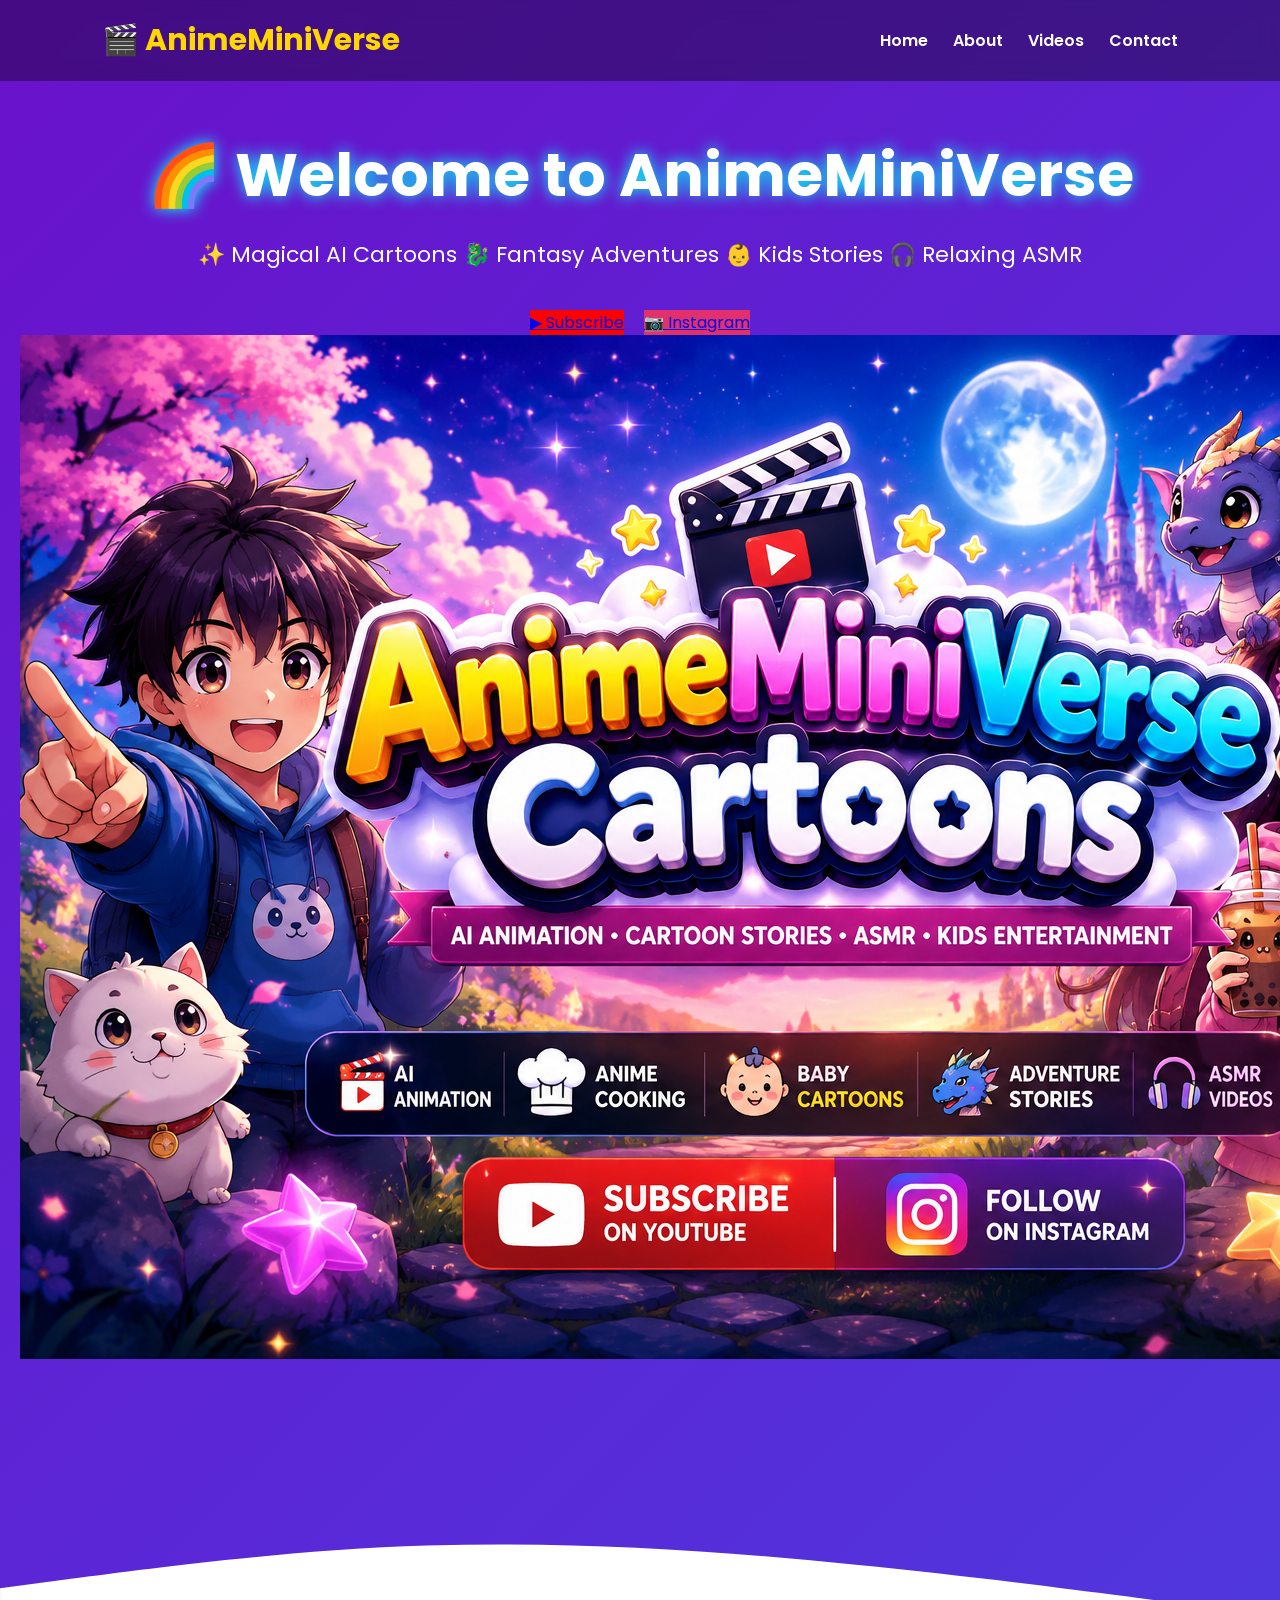
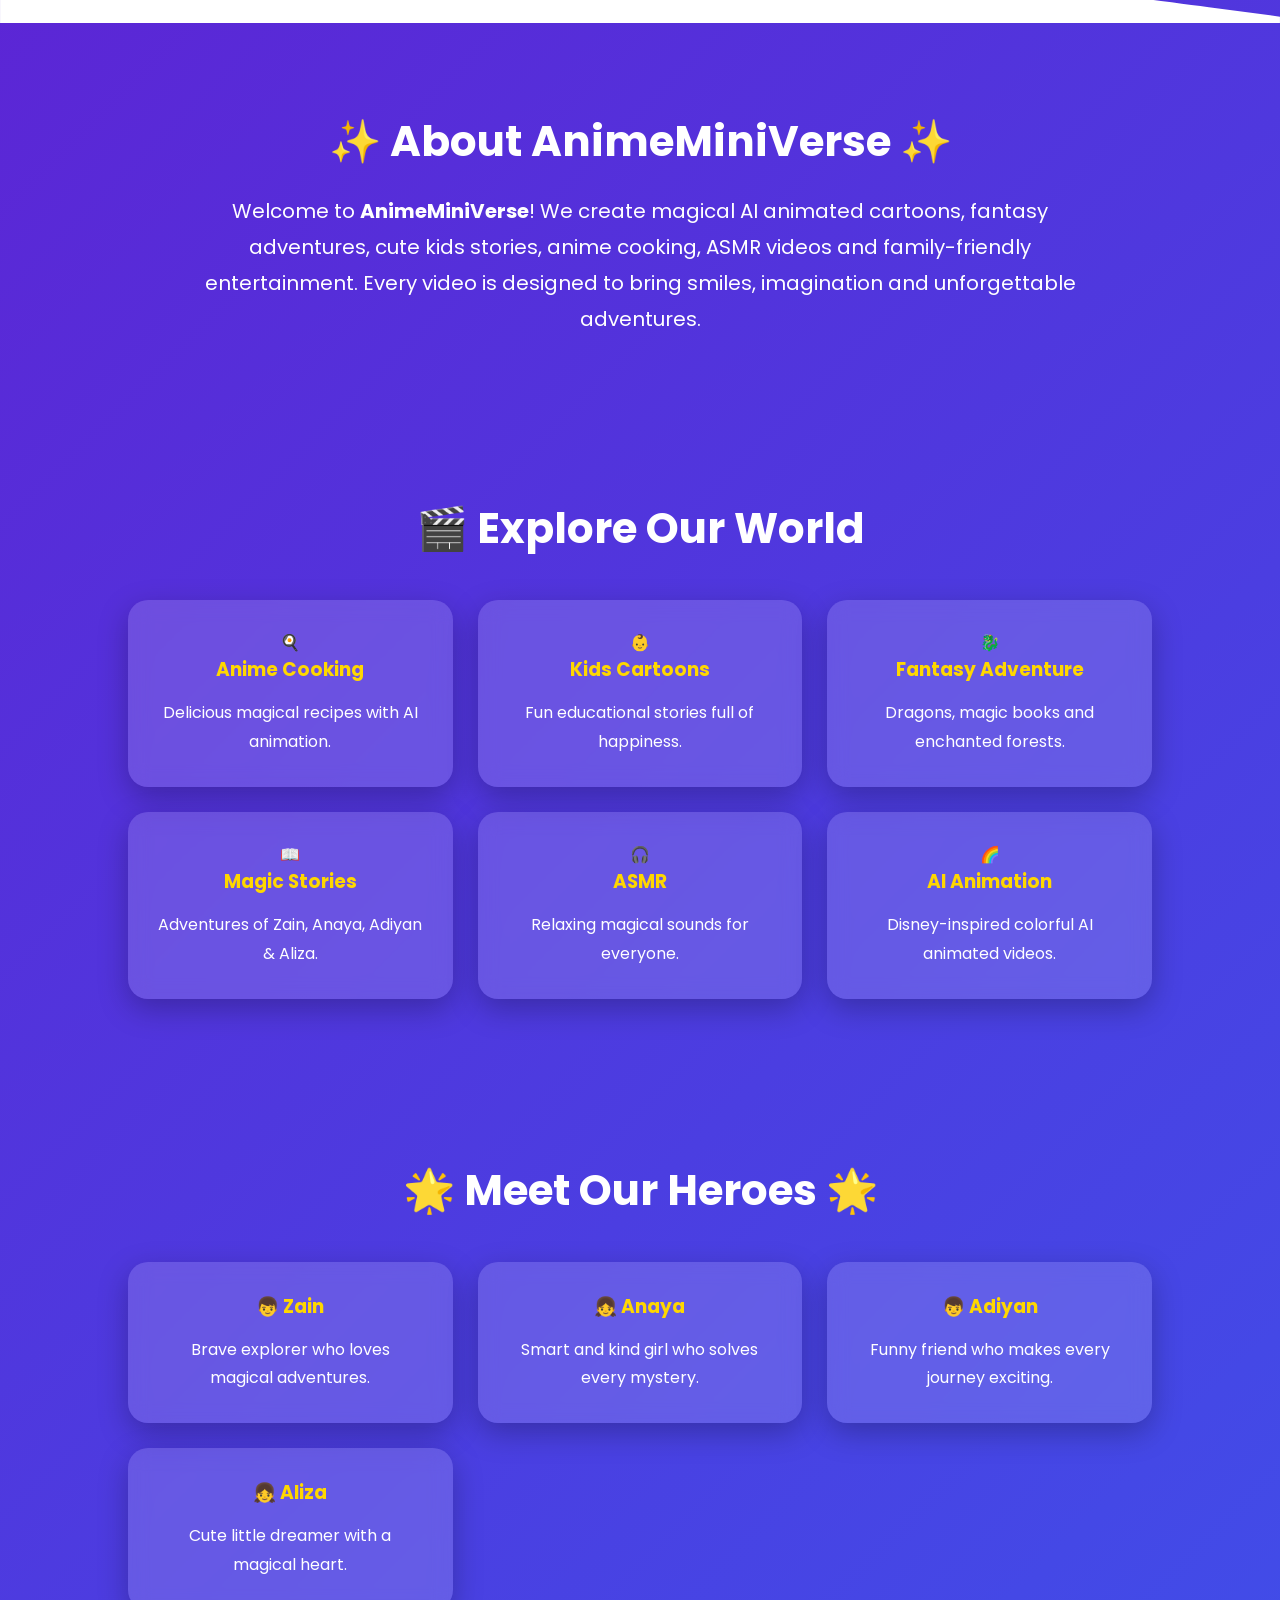
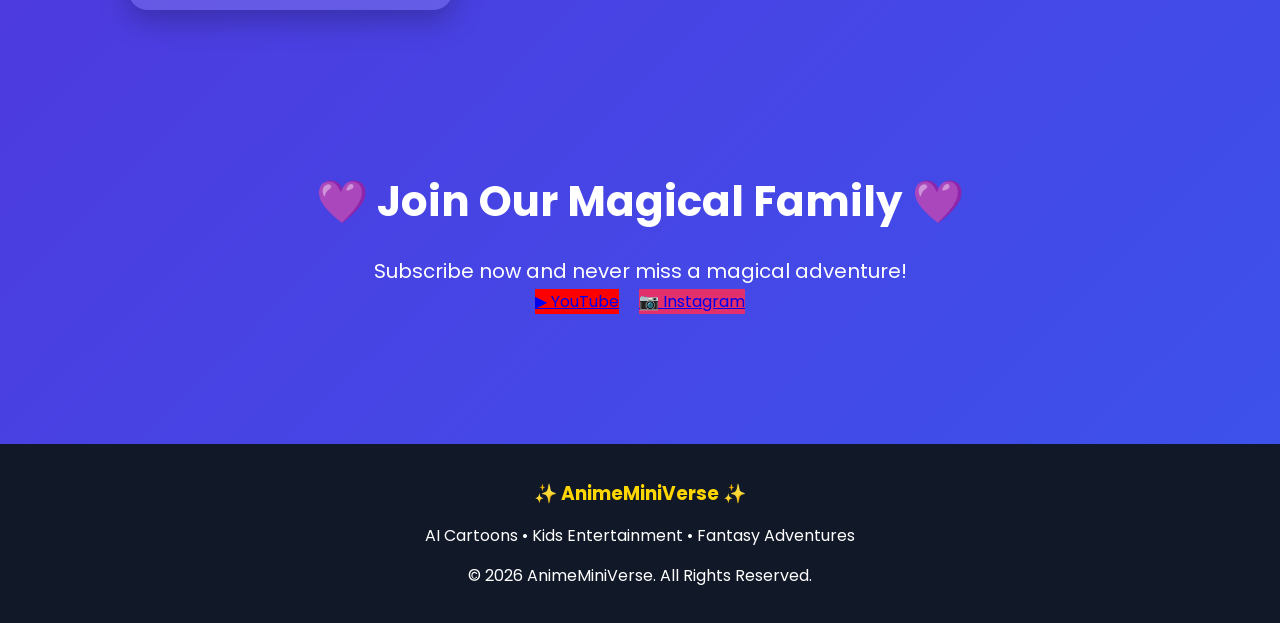
==== commit 43e28e55: "Update index.html" ====
--- a/index.html
+++ b/index.html
@@ -4,22 +4,23 @@
 <head>
 
 <meta charset="UTF-8">
-
 <meta name="viewport" content="width=device-width, initial-scale=1.0">
 
 <title>AnimeMiniVerse | Magical AI Cartoons</title>
 
-<meta name="description" content="AnimeMiniVerse - AI Animation, Kids Stories, Fantasy Adventures and ASMR.">
-
 <link rel="stylesheet" href="style.css">
 
-<link href="https://fonts.googleapis.com/css2?family=Poppins:wght@300;400;600;700&display=swap" rel="stylesheet">
+<link href="https://fonts.googleapis.com/css2?family=Poppins:wght@300;400;600;700;800&display=swap" rel="stylesheet">
 
 </head>
 
 <body>
 
-<!-- ================= NAVBAR ================= -->
+<!-- ===== Animated Stars ===== -->
+
+<div class="stars"></div>
+
+<!-- ===== Navbar ===== -->
 
 <nav>
 
@@ -43,158 +44,261 @@
 
 </nav>
 
-<!-- ================= HERO ================= -->
-
-<header class="hero" id="home">
-
-<div class="hero-content">
-
-<img src="banner.png.png" alt="AnimeMiniVerse Banner" class="hero-banner">
-
-<h1>✨ Welcome to AnimeMiniVerse ✨</h1>
+<!-- ===== Hero ===== -->
+
+<section class="hero" id="home">
+
+<div class="hero-left">
+
+<h1>
+
+🌈 Welcome to <span>AnimeMiniVerse</span>
+
+</h1>
 
 <p>
 
-Magical AI Cartoons • Fantasy Adventures • Kids Stories • ASMR
-
-</p>
-
-<div class="buttons">
-
-<a href="https://www.youtube.com/@AnimeMiniVersecartoons"
-
-class="btn youtube"
-
-target="_blank">
-
-▶ Subscribe
-
-</a>
-
-<a href="https://www.instagram.com/animeminiversecartoons"
-
-class="btn instagram"
-
-target="_blank">
-
-📷 Instagram
-
-</a>
-
-</div>
-
-</div>
-
-</header>
-
-<!-- ================= ABOUT START ================= -->
-
-<section id="about">
-
-<h2>🌟 About AnimeMiniVerse</h2>
-
-<p>
-
-Welcome to <strong>AnimeMiniVerse</strong>, where imagination comes to life!
-
-We create colorful AI animated cartoons, magical adventures, fantasy stories, anime cooking, ASMR videos, and fun family-friendly entertainment.
-
-Every adventure is designed to inspire creativity, excitement, and smiles for kids and animation lovers around the world.
-
-</p>
-
-</section><!-- ================= VIDEOS ================= -->
-
-<section id="videos">
-
-<h2>🎬 Our Categories</h2>
-
-<div class="cards">
-
-<div class="card">
-<div class="icon">🍳</div>
-<h3>Anime Cooking</h3>
-<p>Creative AI cooking videos with magical recipes and colorful animations.</p>
-</div>
-
-<div class="card">
-<div class="icon">👶</div>
-<h3>Kids Cartoons</h3>
-<p>Cute animated stories filled with fun, learning and imagination.</p>
-</div>
-
-<div class="card">
-<div class="icon">🐉</div>
-<h3>Fantasy Adventures</h3>
-<p>Join dragons, enchanted forests and magical worlds.</p>
-</div>
-
-<div class="card">
-<div class="icon">📖</div>
-<h3>Magic Stories</h3>
-<p>Exciting adventures of Zain, Anaya, Adiyan and Aliza.</p>
-</div>
-
-<div class="card">
-<div class="icon">🎧</div>
-<h3>ASMR</h3>
-<p>Relaxing sounds and peaceful magical experiences.</p>
-</div>
-
-<div class="card">
-<div class="icon">✨</div>
-<h3>AI Animation</h3>
-<p>Disney-inspired AI animated videos for the whole family.</p>
-</div>
-
-</div>
-
-</section>
-
-<!-- ================= CONTACT ================= -->
-
-<section id="contact">
-
-<h2>💜 Connect With Us</h2>
-
-<p>
-Subscribe to AnimeMiniVerse for new magical adventures every week!
+✨ Magical AI Cartoons
+
+🐉 Fantasy Adventures
+
+👶 Kids Stories
+
+🎧 Relaxing ASMR
+
 </p>
 
 <div class="buttons">
 
 <a href="https://www.youtube.com/@AnimeMiniVersecartoons"
 target="_blank"
-class="btn youtube">
-
-▶ Subscribe on YouTube
+class="youtube">
+
+▶ Subscribe
 
 </a>
 
 <a href="https://www.instagram.com/animeminiversecartoons"
 target="_blank"
-class="btn instagram">
-
-📷 Follow on Instagram
+class="instagram">
+
+📷 Instagram
 
 </a>
 
 </div>
 
-</section>
-
-<!-- ================= FOOTER ================= -->
+</div>
+
+<div class="hero-right">
+
+<img src="banner.png.png" alt="AnimeMiniVerse Banner">
+
+</div>
+
+</section>
+
+<!-- ===== Magic Wave ===== -->
+
+<div class="wave">
+
+<svg viewBox="0 0 1440 200">
+
+<path fill="#ffffff"
+
+fill-opacity="1"
+
+d="M0,160L80,149.3C160,139,320,117,480,112C640,107,800,117,960,133.3C1120,149,1280,171,1360,181.3L1440,192L1440,320L1360,320C1280,320,1120,320,960,320C800,320,640,320,480,320C320,320,160,320,80,320L0,320Z">
+
+</path>
+
+</svg>
+
+</div>
+
+<!-- About section Part 2 me aayega --><!-- ================= ABOUT ================= -->
+
+<section class="about" id="about">
+
+<h2>✨ About AnimeMiniVerse ✨</h2>
+
+<p>
+
+Welcome to <b>AnimeMiniVerse</b>!
+
+We create magical AI animated cartoons, fantasy adventures,
+cute kids stories, anime cooking, ASMR videos and family-friendly entertainment.
+
+Every video is designed to bring smiles, imagination and unforgettable adventures.
+
+</p>
+
+</section>
+
+<!-- ================= CATEGORIES ================= -->
+
+<section class="categories" id="videos">
+
+<h2>🎬 Explore Our World</h2>
+
+<div class="cards">
+
+<div class="card">
+
+<div class="emoji">🍳</div>
+
+<h3>Anime Cooking</h3>
+
+<p>Delicious magical recipes with AI animation.</p>
+
+</div>
+
+<div class="card">
+
+<div class="emoji">👶</div>
+
+<h3>Kids Cartoons</h3>
+
+<p>Fun educational stories full of happiness.</p>
+
+</div>
+
+<div class="card">
+
+<div class="emoji">🐉</div>
+
+<h3>Fantasy Adventure</h3>
+
+<p>Dragons, magic books and enchanted forests.</p>
+
+</div>
+
+<div class="card">
+
+<div class="emoji">📖</div>
+
+<h3>Magic Stories</h3>
+
+<p>Adventures of Zain, Anaya, Adiyan & Aliza.</p>
+
+</div>
+
+<div class="card">
+
+<div class="emoji">🎧</div>
+
+<h3>ASMR</h3>
+
+<p>Relaxing magical sounds for everyone.</p>
+
+</div>
+
+<div class="card">
+
+<div class="emoji">🌈</div>
+
+<h3>AI Animation</h3>
+
+<p>Disney-inspired colorful AI animated videos.</p>
+
+</div>
+
+</div>
+
+</section>
+
+<!-- ================= CHARACTERS ================= -->
+
+<section class="characters">
+
+<h2>🌟 Meet Our Heroes 🌟</h2>
+
+<div class="cards">
+
+<div class="card">
+
+<h3>👦 Zain</h3>
+
+<p>Brave explorer who loves magical adventures.</p>
+
+</div>
+
+<div class="card">
+
+<h3>👧 Anaya</h3>
+
+<p>Smart and kind girl who solves every mystery.</p>
+
+</div>
+
+<div class="card">
+
+<h3>👦 Adiyan</h3>
+
+<p>Funny friend who makes every journey exciting.</p>
+
+</div>
+
+<div class="card">
+
+<h3>👧 Aliza</h3>
+
+<p>Cute little dreamer with a magical heart.</p>
+
+</div>
+
+</div>
+
+</section>
+
+<!-- ================= CONTACT ================= -->
+
+<section class="contact" id="contact">
+
+<h2>💜 Join Our Magical Family 💜</h2>
+
+<p>
+
+Subscribe now and never miss a magical adventure!
+
+</p>
+
+<div class="buttons">
+
+<a href="https://www.youtube.com/@AnimeMiniVersecartoons"
+class="youtube"
+target="_blank">
+
+▶ YouTube
+
+</a>
+
+<a href="https://www.instagram.com/animeminiversecartoons"
+class="instagram"
+target="_blank">
+
+📷 Instagram
+
+</a>
+
+</div>
+
+</section>
 
 <footer>
 
-<h3>🌟 AnimeMiniVerse 🌟</h3>
+<h3>✨ AnimeMiniVerse ✨</h3>
 
 <p>
-AI Animation • Cartoon Stories • Fantasy Adventures • Kids Entertainment
+
+AI Cartoons • Kids Entertainment • Fantasy Adventures
+
 </p>
 
 <p style="margin-top:15px;">
+
 © 2026 AnimeMiniVerse. All Rights Reserved.
+
 </p>
 
 </footer>
@@ -202,4 +306,5 @@
 <script src="script.js"></script>
 
 </body>
+
 </html>
--- a/style.css
+++ b/style.css
@@ -1,6 +1,6 @@
-/* =========================
-   AnimeMiniVerse Style
-========================= */
+/* ===========================
+   AnimeMiniVerse Final CSS
+=========================== */
 
 *{
 margin:0;
@@ -11,381 +11,234 @@
 }
 
 body{
-background:linear-gradient(135deg,#5b21b6,#2563eb,#06b6d4);
+background:linear-gradient(135deg,#6a11cb,#2575fc,#00c9ff);
 background-size:300% 300%;
-animation:bgMove 12s ease infinite;
-color:white;
+animation:bg 12s ease infinite;
+color:#fff;
 overflow-x:hidden;
 }
 
-/* Animated Background */
-
-@keyframes bgMove{
-
+@keyframes bg{
 0%{background-position:0% 50%;}
-
 50%{background-position:100% 50%;}
-
 100%{background-position:0% 50%;}
-
-}
-
-/* Navbar */
+}
+
+/* ================= NAVBAR ================= */
 
 nav{
-
 position:fixed;
-
 top:0;
-
 left:0;
-
 width:100%;
-
+display:flex;
+justify-content:space-between;
+align-items:center;
 padding:18px 8%;
-
+background:rgba(0,0,0,.35);
+backdrop-filter:blur(10px);
+z-index:1000;
+}
+
+.logo{
+font-size:30px;
+font-weight:700;
+color:#FFD700;
+}
+
+nav ul{
 display:flex;
-
-justify-content:space-between;
-
+list-style:none;
+gap:25px;
+}
+
+nav a{
+color:#fff;
+text-decoration:none;
+font-weight:600;
+transition:.3s;
+}
+
+nav a:hover{
+color:#FFD700;
+}
+
+/* ================= HERO ================= */
+
+.hero{
+padding:130px 20px 80px;
+text-align:center;
+}
+
+.hero-content{
+max-width:1100px;
+margin:auto;
+}
+
+.hero-banner{
+width:100%;
+max-width:900px;
+border-radius:25px;
+box-shadow:0 15px 40px rgba(0,0,0,.4);
+margin-bottom:35px;
+transition:.4s;
+}
+
+.hero-banner:hover{
+transform:scale(1.02);
+}
+
+.hero h1{
+font-size:60px;
+margin-bottom:15px;
+text-shadow:0 0 15px #00ffff;
+}
+
+.hero p{
+font-size:22px;
+margin-bottom:35px;
+}
+
+/* ================= BUTTONS ================= */
+
+.buttons{
+display:flex;
+justify-content:center;
+gap:20px;
+flex-wrap:wrap;
+}
+
+.btn{
+display:inline-block;
+padding:15px 30px;
+border-radius:50px;
+text-decoration:none;
+font-weight:bold;
+transition:.3s;
+color:#fff;
+}
+
+.youtube{
+background:#ff0000;
+}
+
+.instagram{
+background:#E1306C;
+}
+
+.btn:hover{
+transform:translateY(-5px);
+box-shadow:0 10px 25px rgba(0,0,0,.3);
+}
+
+/* ================= SECTIONS ================= */
+
+section{
+padding:80px 10%;
+text-align:center;
+}
+
+section h2{
+font-size:42px;
+margin-bottom:20px;
+}
+
+section p{
+font-size:20px;
+line-height:1.8;
+max-width:900px;
+margin:auto;
+}
+
+/* ================= CARDS ================= */
+
+.cards{
+display:grid;
+grid-template-columns:repeat(auto-fit,minmax(250px,1fr));
+gap:25px;
+margin-top:40px;
+}
+
+.card{
+background:rgba(255,255,255,.15);
+backdrop-filter:blur(10px);
+padding:30px;
+border-radius:20px;
+box-shadow:0 10px 30px rgba(0,0,0,.25);
+transition:.3s;
+}
+
+.card:hover{
+transform:translateY(-10px);
+background:rgba(255,255,255,.22);
+}
+
+.icon{
+font-size:55px;
+margin-bottom:15px;
+}
+
+.card h3{
+margin-bottom:15px;
+color:#FFD700;
+}
+
+.card p{
+font-size:16px;
+}
+
+/* ================= FOOTER ================= */
+
+footer{
+background:#111827;
+padding:35px;
+text-align:center;
+margin-top:50px;
+}
+
+footer h3{
+color:#FFD700;
+margin-bottom:15px;
+}
+
+/* ================= MOBILE ================= */
+
+@media(max-width:768px){
+
+nav{
+flex-direction:column;
+padding:15px;
+}
+
+nav ul{
+margin-top:15px;
+flex-wrap:wrap;
+justify-content:center;
+}
+
+.hero h1{
+font-size:38px;
+}
+
+.hero p{
+font-size:18px;
+}
+
+.hero-banner{
+width:100%;
+}
+
+section h2{
+font-size:30px;
+}
+
+.buttons{
+flex-direction:column;
 align-items:center;
-
-background:rgba(0,0,0,.35);
-
-backdrop-filter:blur(10px);
-
-z-index:999;
-
-}
-
-.logo{
-
-font-size:30px;
-
-font-weight:bold;
-
-color:#FFD700;
-
-}
-
-nav ul{
-
-display:flex;
-
-gap:25px;
-
-list-style:none;
-
-}
-
-nav ul li a{
-
-color:white;
-
-text-decoration:none;
-
-font-weight:bold;
-
-transition:.3s;
-
-}
-
-nav ul li a:hover{
-
-color:#FFD700;
-
-}
-
-/* Hero */
-
-.hero{
-
-position:relative;
-
-padding-top:120px;
-
-padding-bottom:80px;
-
-text-align:center;
-
-}
-
-.overlay{
-
-position:absolute;
-
-top:0;
-
-left:0;
-
-width:100%;
-
-height:100%;
-
-background:rgba(0,0,0,.25);
-
-z-index:-1;
-
-}
-
-.hero-content{
-
-width:90%;
-
-max-width:1200px;
-
-margin:auto;
-
-}
-
-.hero-banner{
-
-width:100%;
-
-border-radius:25px;
-
-box-shadow:0 20px 50px rgba(0,0,0,.45);
-
-margin-bottom:35px;
-
-transition:.5s;
-
-}
-
-.hero-banner:hover{
-
-transform:scale(1.02);
-
-}
-
-.hero h1{
-
-font-size:60px;
-
-margin-bottom:15px;
-
-text-shadow:0 0 20px #00ffff;
-
-}
-
-.hero p{
-
-font-size:22px;
-
-margin-bottom:35px;
-
-}
-
-/* Buttons */
-
-.buttons{
-
-display:flex;
-
-justify-content:center;
-
-gap:20px;
-
-flex-wrap:wrap;
-
-}
-
-.youtube,
-.instagram{
-
-padding:15px 30px;
-
-border-radius:50px;
-
-text-decoration:none;
-
-font-weight:bold;
-
-transition:.35s;
-
-color:white;
-
-}
-
-.youtube{
-
-background:#ff0000;
-
-}
-
-.instagram{
-
-background:#E1306C;
-
-}
-
-.youtube:hover,
-.instagram:hover{
-
-transform:translateY(-6px);
-
-box-shadow:0 10px 25px rgba(0,0,0,.35);
-
-}
-
-/* Sections */
-
-section{
-
-padding:80px 10%;
-
-text-align:center;
-
-}
-
-section h2{
-
-font-size:42px;
-
-margin-bottom:25px;
-
-}
-
-section p{
-
-font-size:20px;
-
-line-height:1.8;
-
-}
-
-/* Cards */
-
-.cards{
-
-display:grid;
-
-grid-template-columns:repeat(auto-fit,minmax(250px,1fr));
-
-gap:25px;
-
-margin-top:40px;
-
-}
-
-.card{
-
-background:rgba(255,255,255,.12);
-
-backdrop-filter:blur(12px);
-
-padding:30px;
-
-border-radius:25px;
-
-transition:.4s;
-
-box-shadow:0 10px 25px rgba(0,0,0,.25);
-
-}
-
-.card:hover{
-
-transform:translateY(-10px);
-
-background:rgba(255,255,255,.18);
-
-}
-
-.icon{
-
-font-size:55px;
-
-margin-bottom:20px;
-
-}
-
-.card h3{
-
-margin-bottom:15px;
-
-color:#FFD700;
-
-}
-
-/* Footer */
-
-footer{
-
-background:#0b1028;
-
-padding:40px;
-
-text-align:center;
-
-}
-
-/* Responsive */
-
-@media(max-width:768px){
-
-nav{
-
-flex-direction:column;
-
-padding:15px;
-
-}
-
-nav ul{
-
-margin-top:15px;
-
-flex-wrap:wrap;
-
-justify-content:center;
-
-}
-
-.hero h1{
-
-font-size:38px;
-
-}
-
-.hero p{
-
-font-size:18px;
-
-}
-
-.hero-banner{
-
-width:100%;
-
-}
-
-section h2{
-
-font-size:30px;
-
-}
-
-}
-/* ===========================
-   Scroll Animation
-=========================== */
-
-section,
-.card{
-
-opacity:0;
-
-transform:translateY(40px);
-
-transition:all .8s ease;
-
-}
-
-.show{
-
-opacity:1;
-
-transform:translateY(0);
-
-}
+}
+
+.btn{
+width:260px;
+}
+
+}
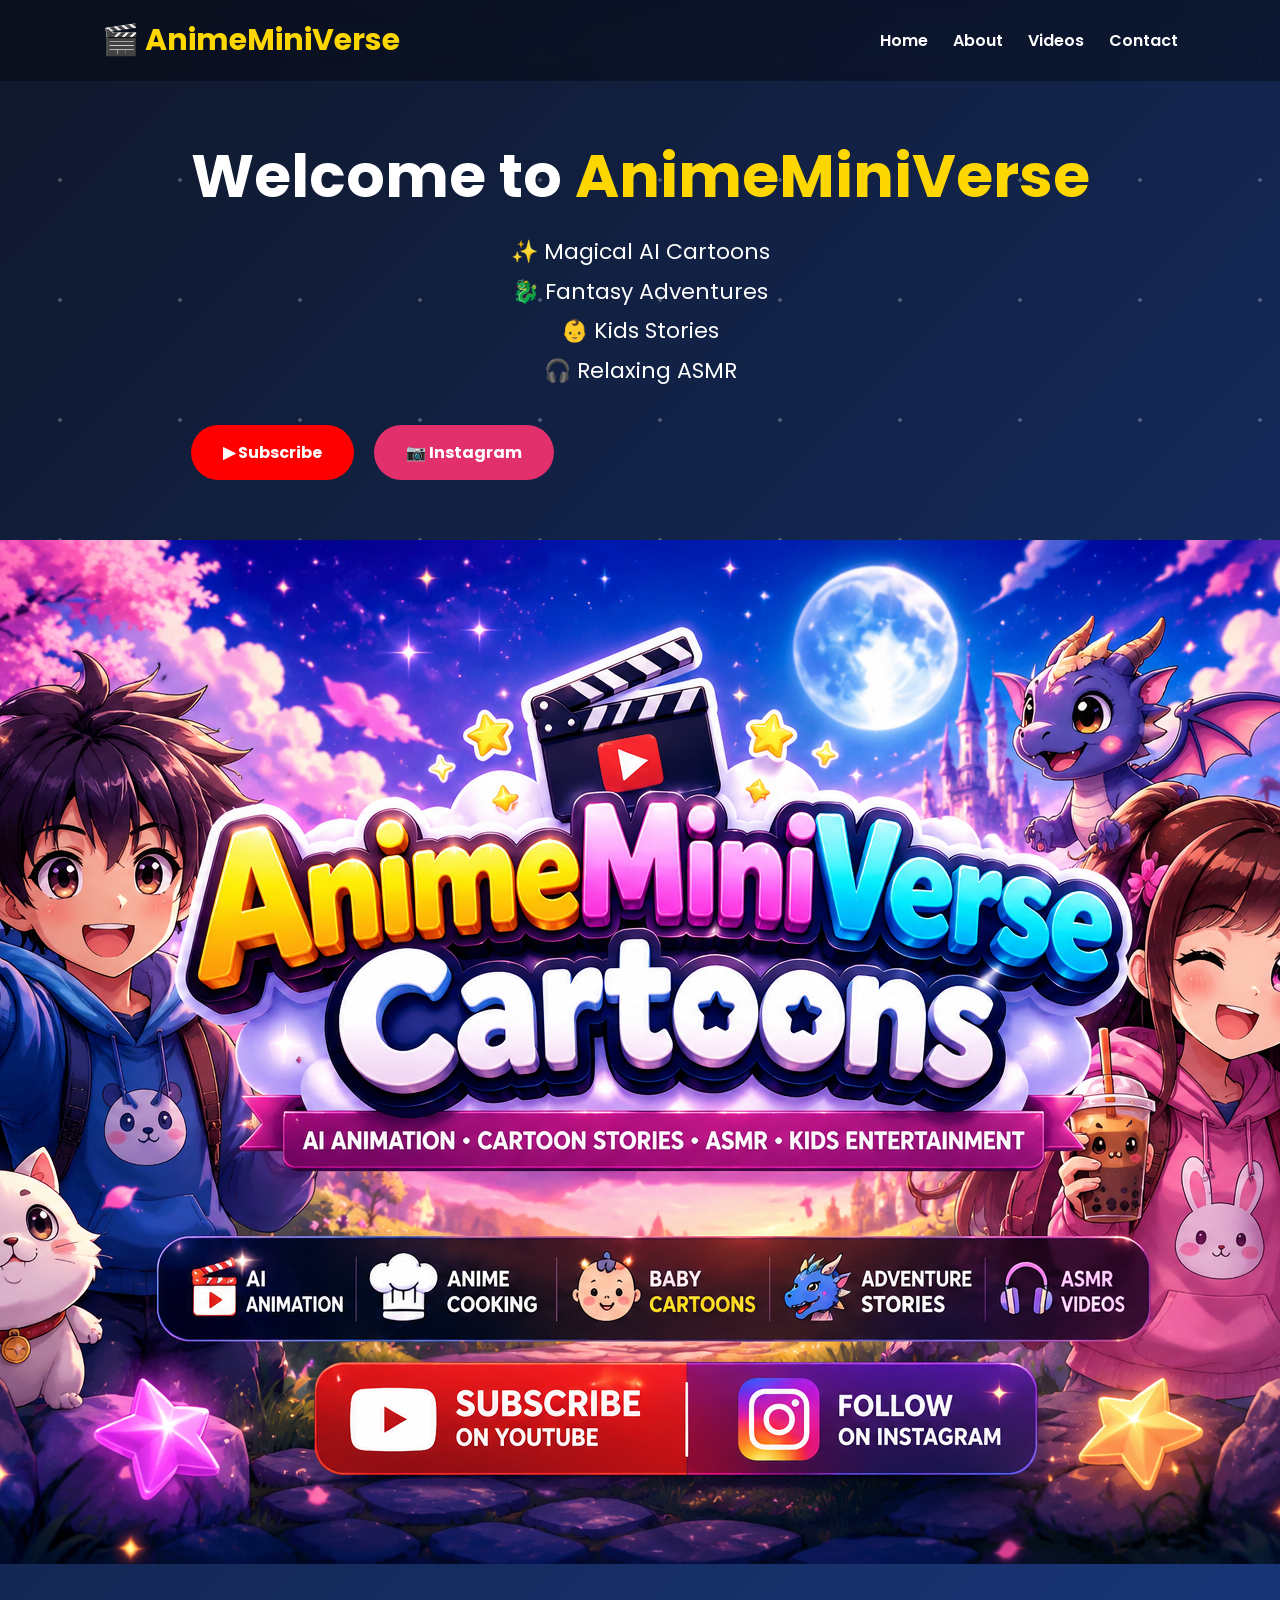
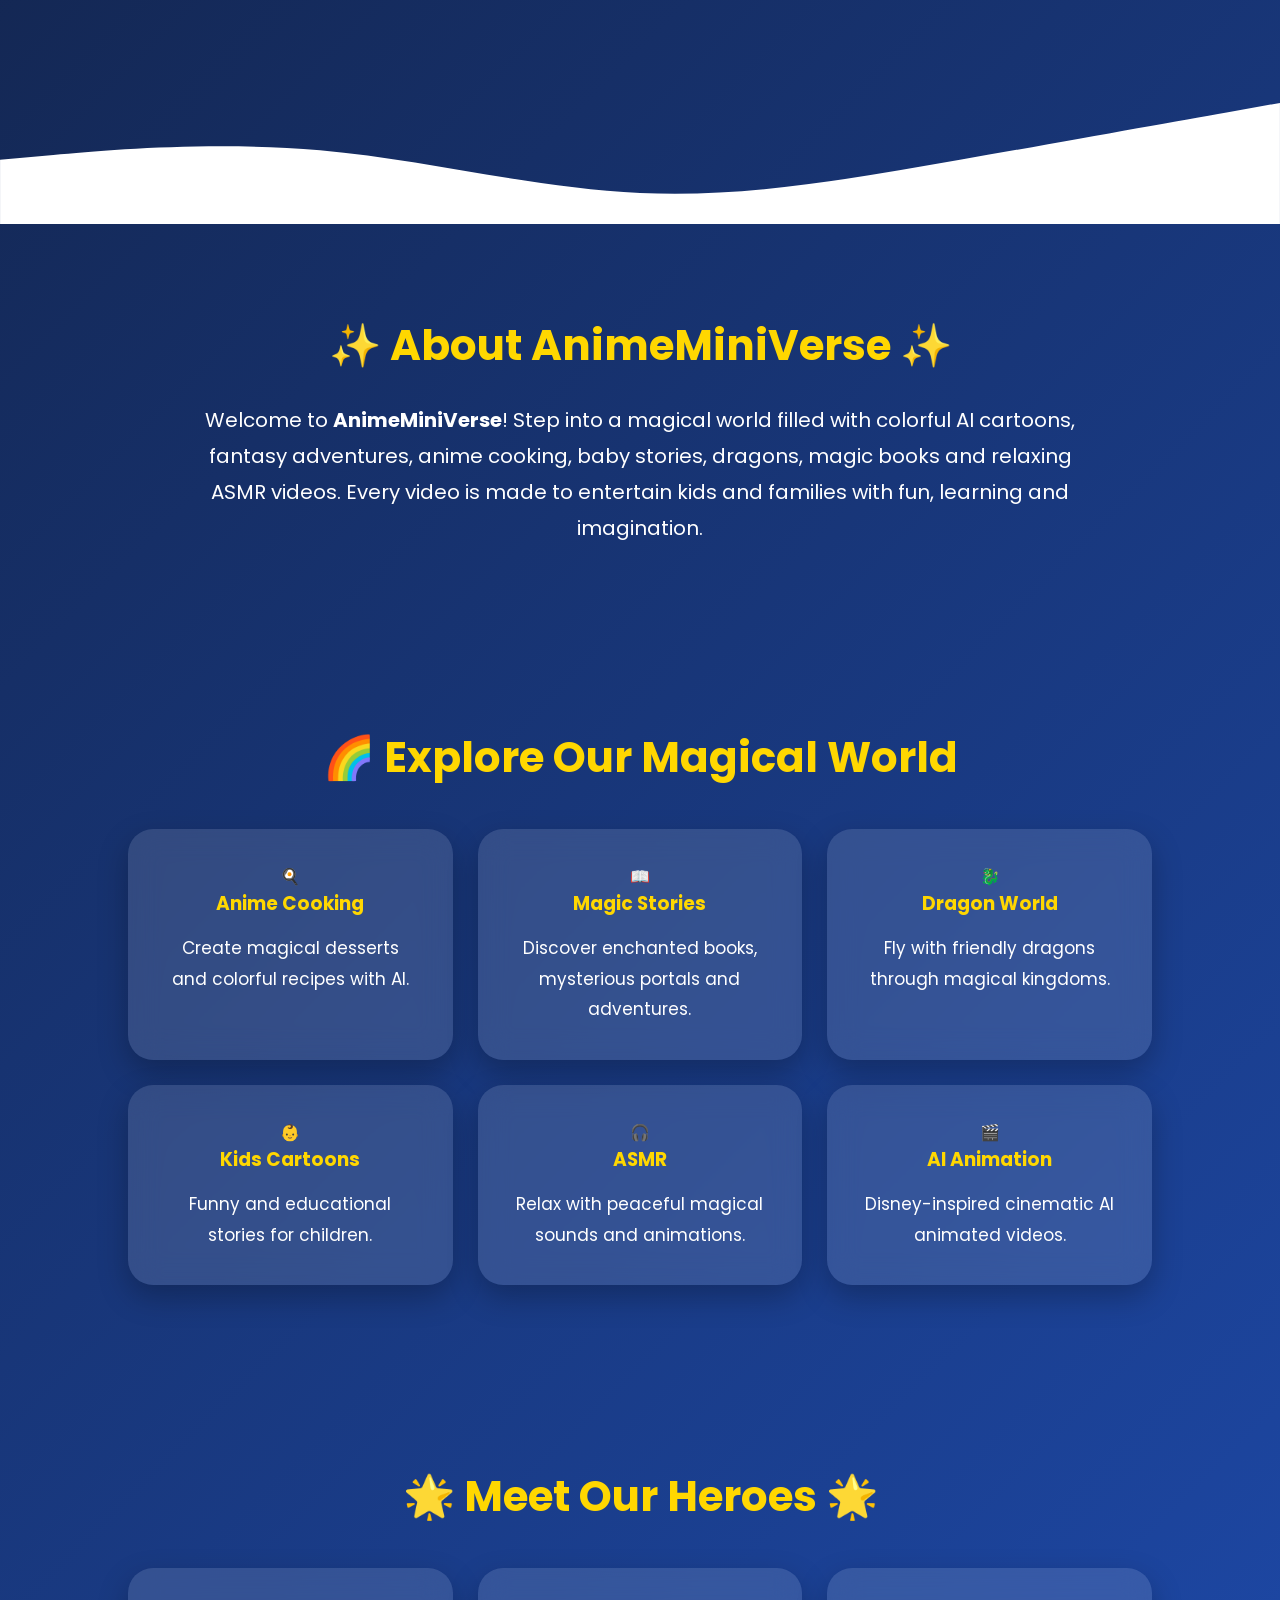
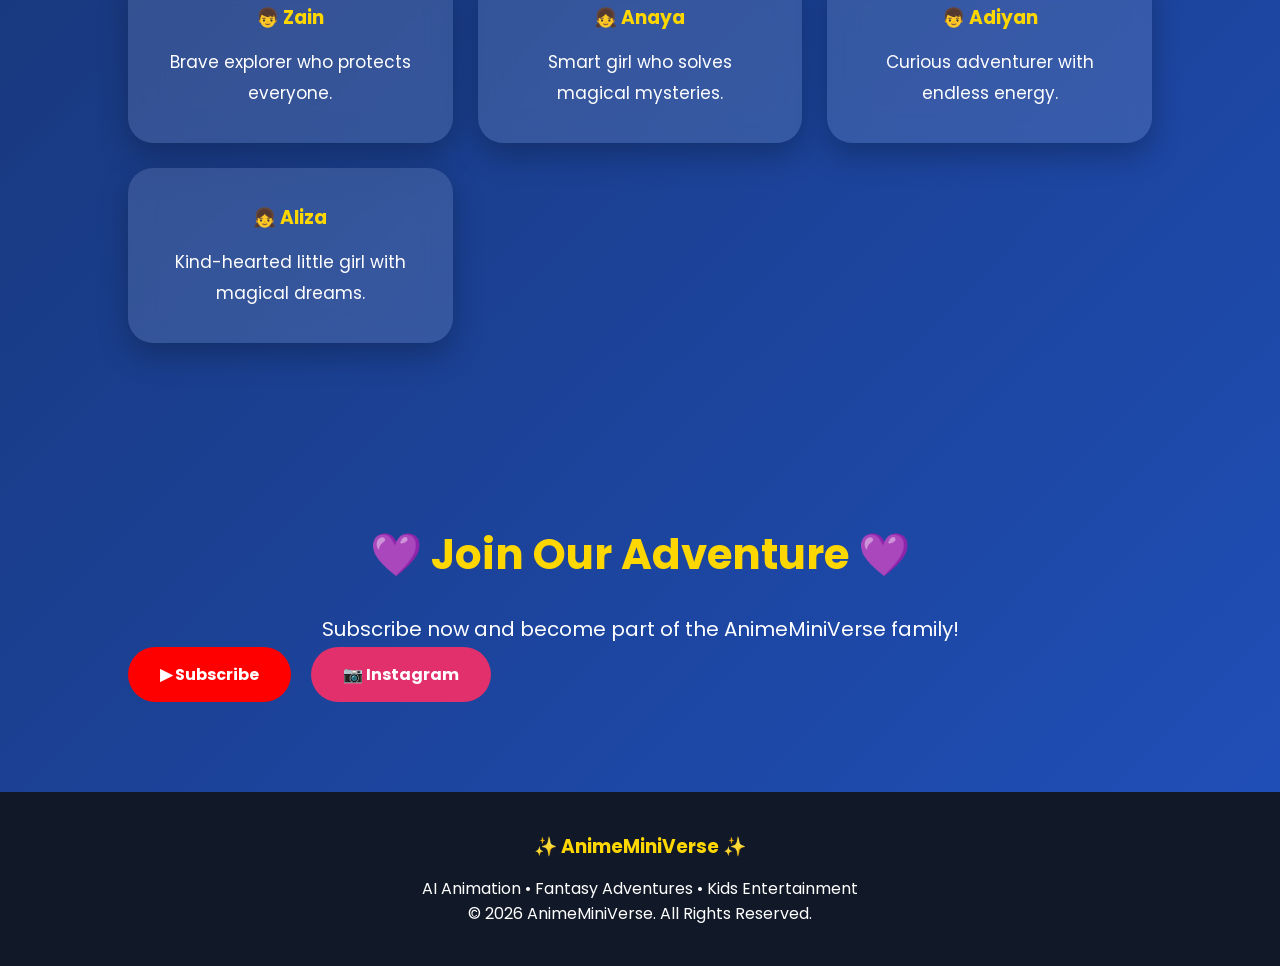
==== commit 8241889b: "Update index.html" ====
--- a/index.html
+++ b/index.html
@@ -1,6 +1,5 @@
 <!DOCTYPE html>
 <html lang="en">
-
 <head>
 
 <meta charset="UTF-8">
@@ -8,6 +7,8 @@
 
 <title>AnimeMiniVerse | Magical AI Cartoons</title>
 
+<meta name="description" content="Magical AI Cartoons, Kids Stories, Fantasy Adventures and ASMR.">
+
 <link rel="stylesheet" href="style.css">
 
 <link href="https://fonts.googleapis.com/css2?family=Poppins:wght@300;400;600;700;800&display=swap" rel="stylesheet">
@@ -16,11 +17,11 @@
 
 <body>
 
-<!-- ===== Animated Stars ===== -->
+<!-- ================= BACKGROUND ================= -->
 
 <div class="stars"></div>
 
-<!-- ===== Navbar ===== -->
+<!-- ================= NAVBAR ================= -->
 
 <nav>
 
@@ -44,25 +45,27 @@
 
 </nav>
 
-<!-- ===== Hero ===== -->
+<!-- ================= HERO ================= -->
 
 <section class="hero" id="home">
 
-<div class="hero-left">
+<div class="hero-text">
 
 <h1>
 
-🌈 Welcome to <span>AnimeMiniVerse</span>
+Welcome to
+
+<span>AnimeMiniVerse</span>
 
 </h1>
 
 <p>
 
-✨ Magical AI Cartoons
-
-🐉 Fantasy Adventures
-
-👶 Kids Stories
+✨ Magical AI Cartoons <br>
+
+🐉 Fantasy Adventures <br>
+
+👶 Kids Stories <br>
 
 🎧 Relaxing ASMR
 
@@ -71,16 +74,20 @@
 <div class="buttons">
 
 <a href="https://www.youtube.com/@AnimeMiniVersecartoons"
+
 target="_blank"
-class="youtube">
+
+class="btn youtube">
 
 ▶ Subscribe
 
 </a>
 
 <a href="https://www.instagram.com/animeminiversecartoons"
+
 target="_blank"
-class="instagram">
+
+class="btn instagram">
 
 📷 Instagram
 
@@ -90,25 +97,29 @@
 
 </div>
 
-<div class="hero-right">
-
-<img src="banner.png.png" alt="AnimeMiniVerse Banner">
-
-</div>
-
-</section>
-
-<!-- ===== Magic Wave ===== -->
+<div class="hero-image">
+
+<img src="banner.png.png"
+
+alt="AnimeMiniVerse Banner">
+
+</div>
+
+</section>
+
+<!-- Decorative Wave -->
 
 <div class="wave">
 
-<svg viewBox="0 0 1440 200">
+<svg xmlns="http://www.w3.org/2000/svg"
+
+viewBox="0 0 1440 200">
 
 <path fill="#ffffff"
 
 fill-opacity="1"
 
-d="M0,160L80,149.3C160,139,320,117,480,112C640,107,800,117,960,133.3C1120,149,1280,171,1360,181.3L1440,192L1440,320L1360,320C1280,320,1120,320,960,320C800,320,640,320,480,320C320,320,160,320,80,320L0,320Z">
+d="M0,128L60,122.7C120,117,240,107,360,117.3C480,128,600,160,720,165.3C840,171,960,149,1080,128C1200,107,1320,85,1380,74.7L1440,64L1440,320L0,320Z">
 
 </path>
 
@@ -116,100 +127,106 @@
 
 </div>
 
-<!-- About section Part 2 me aayega --><!-- ================= ABOUT ================= -->
+<!-- ================= ABOUT STARTS IN PART 2 --><!-- ================= ABOUT ================= -->
 
 <section class="about" id="about">
 
+<div class="container">
+
 <h2>✨ About AnimeMiniVerse ✨</h2>
 
 <p>
 
-Welcome to <b>AnimeMiniVerse</b>!
-
-We create magical AI animated cartoons, fantasy adventures,
-cute kids stories, anime cooking, ASMR videos and family-friendly entertainment.
-
-Every video is designed to bring smiles, imagination and unforgettable adventures.
-
-</p>
-
-</section>
-
-<!-- ================= CATEGORIES ================= -->
-
-<section class="categories" id="videos">
-
-<h2>🎬 Explore Our World</h2>
+Welcome to <strong>AnimeMiniVerse</strong>!
+
+Step into a magical world filled with colorful AI cartoons,
+fantasy adventures, anime cooking, baby stories,
+dragons, magic books and relaxing ASMR videos.
+
+Every video is made to entertain kids and families with fun,
+learning and imagination.
+
+</p>
+
+</div>
+
+</section>
+
+<!-- ================= OUR WORLD ================= -->
+
+<section class="videos" id="videos">
+
+<h2>🌈 Explore Our Magical World</h2>
 
 <div class="cards">
 
 <div class="card">
 
-<div class="emoji">🍳</div>
+<div class="icon">🍳</div>
 
 <h3>Anime Cooking</h3>
 
-<p>Delicious magical recipes with AI animation.</p>
-
-</div>
-
-<div class="card">
-
-<div class="emoji">👶</div>
+<p>Create magical desserts and colorful recipes with AI.</p>
+
+</div>
+
+<div class="card">
+
+<div class="icon">📖</div>
+
+<h3>Magic Stories</h3>
+
+<p>Discover enchanted books, mysterious portals and adventures.</p>
+
+</div>
+
+<div class="card">
+
+<div class="icon">🐉</div>
+
+<h3>Dragon World</h3>
+
+<p>Fly with friendly dragons through magical kingdoms.</p>
+
+</div>
+
+<div class="card">
+
+<div class="icon">👶</div>
 
 <h3>Kids Cartoons</h3>
 
-<p>Fun educational stories full of happiness.</p>
-
-</div>
-
-<div class="card">
-
-<div class="emoji">🐉</div>
-
-<h3>Fantasy Adventure</h3>
-
-<p>Dragons, magic books and enchanted forests.</p>
-
-</div>
-
-<div class="card">
-
-<div class="emoji">📖</div>
-
-<h3>Magic Stories</h3>
-
-<p>Adventures of Zain, Anaya, Adiyan & Aliza.</p>
-
-</div>
-
-<div class="card">
-
-<div class="emoji">🎧</div>
+<p>Funny and educational stories for children.</p>
+
+</div>
+
+<div class="card">
+
+<div class="icon">🎧</div>
 
 <h3>ASMR</h3>
 
-<p>Relaxing magical sounds for everyone.</p>
-
-</div>
-
-<div class="card">
-
-<div class="emoji">🌈</div>
+<p>Relax with peaceful magical sounds and animations.</p>
+
+</div>
+
+<div class="card">
+
+<div class="icon">🎬</div>
 
 <h3>AI Animation</h3>
 
-<p>Disney-inspired colorful AI animated videos.</p>
-
-</div>
-
-</div>
-
-</section>
-
-<!-- ================= CHARACTERS ================= -->
-
-<section class="characters">
+<p>Disney-inspired cinematic AI animated videos.</p>
+
+</div>
+
+</div>
+
+</section>
+
+<!-- ================= HEROES ================= -->
+
+<section class="heroes">
 
 <h2>🌟 Meet Our Heroes 🌟</h2>
 
@@ -219,7 +236,7 @@
 
 <h3>👦 Zain</h3>
 
-<p>Brave explorer who loves magical adventures.</p>
+<p>Brave explorer who protects everyone.</p>
 
 </div>
 
@@ -227,7 +244,7 @@
 
 <h3>👧 Anaya</h3>
 
-<p>Smart and kind girl who solves every mystery.</p>
+<p>Smart girl who solves magical mysteries.</p>
 
 </div>
 
@@ -235,7 +252,7 @@
 
 <h3>👦 Adiyan</h3>
 
-<p>Funny friend who makes every journey exciting.</p>
+<p>Curious adventurer with endless energy.</p>
 
 </div>
 
@@ -243,7 +260,7 @@
 
 <h3>👧 Aliza</h3>
 
-<p>Cute little dreamer with a magical heart.</p>
+<p>Kind-hearted little girl with magical dreams.</p>
 
 </div>
 
@@ -255,27 +272,31 @@
 
 <section class="contact" id="contact">
 
-<h2>💜 Join Our Magical Family 💜</h2>
-
-<p>
-
-Subscribe now and never miss a magical adventure!
+<h2>💜 Join Our Adventure 💜</h2>
+
+<p>
+
+Subscribe now and become part of the AnimeMiniVerse family!
 
 </p>
 
 <div class="buttons">
 
 <a href="https://www.youtube.com/@AnimeMiniVersecartoons"
-class="youtube"
-target="_blank">
-
-▶ YouTube
+
+target="_blank"
+
+class="btn youtube">
+
+▶ Subscribe
 
 </a>
 
 <a href="https://www.instagram.com/animeminiversecartoons"
-class="instagram"
-target="_blank">
+
+target="_blank"
+
+class="btn instagram">
 
 📷 Instagram
 
@@ -285,17 +306,19 @@
 
 </section>
 
+<!-- ================= FOOTER ================= -->
+
 <footer>
 
 <h3>✨ AnimeMiniVerse ✨</h3>
 
 <p>
 
-AI Cartoons • Kids Entertainment • Fantasy Adventures
-
-</p>
-
-<p style="margin-top:15px;">
+AI Animation • Fantasy Adventures • Kids Entertainment
+
+</p>
+
+<p>
 
 © 2026 AnimeMiniVerse. All Rights Reserved.
 
--- a/style.css
+++ b/style.css
@@ -1,5 +1,5 @@
 /* ===========================
-   AnimeMiniVerse Final CSS
+   AnimeMiniVerse Premium CSS
 =========================== */
 
 *{
@@ -11,234 +11,507 @@
 }
 
 body{
-background:linear-gradient(135deg,#6a11cb,#2575fc,#00c9ff);
-background-size:300% 300%;
-animation:bg 12s ease infinite;
+background:linear-gradient(135deg,#0f172a,#2563eb,#06b6d4,#9333ea);
+background-size:400% 400%;
+animation:bg 15s ease infinite;
+overflow-x:hidden;
 color:#fff;
-overflow-x:hidden;
-}
+}
+
+/* Animated Background */
 
 @keyframes bg{
+
 0%{background-position:0% 50%;}
+
 50%{background-position:100% 50%;}
+
 100%{background-position:0% 50%;}
+
+}
+
+/* Stars */
+
+.stars{
+
+position:fixed;
+
+top:0;
+
+left:0;
+
+width:100%;
+
+height:100%;
+
+pointer-events:none;
+
+background-image:
+radial-gradient(white 2px,transparent 2px),
+radial-gradient(#ffd700 2px,transparent 2px);
+
+background-size:120px 120px;
+
+opacity:.25;
+
+animation:starsMove 40s linear infinite;
+
+z-index:-1;
+
+}
+
+@keyframes starsMove{
+
+from{transform:translateY(0);}
+
+to{transform:translateY(-200px);}
+
 }
 
 /* ================= NAVBAR ================= */
 
 nav{
+
 position:fixed;
+
 top:0;
+
 left:0;
+
 width:100%;
+
+padding:18px 8%;
+
 display:flex;
+
 justify-content:space-between;
+
 align-items:center;
-padding:18px 8%;
+
 background:rgba(0,0,0,.35);
-backdrop-filter:blur(10px);
-z-index:1000;
+
+backdrop-filter:blur(12px);
+
+z-index:999;
+
 }
 
 .logo{
+
 font-size:30px;
+
 font-weight:700;
+
 color:#FFD700;
+
 }
 
 nav ul{
+
 display:flex;
+
 list-style:none;
+
 gap:25px;
+
 }
 
 nav a{
-color:#fff;
+
+color:white;
+
 text-decoration:none;
+
 font-weight:600;
+
 transition:.3s;
+
 }
 
 nav a:hover{
+
 color:#FFD700;
+
 }
 
 /* ================= HERO ================= */
 
 .hero{
-padding:130px 20px 80px;
+
+display:flex;
+
+justify-content:center;
+
+align-items:center;
+
+gap:60px;
+
+padding:140px 8% 80px;
+
+flex-wrap:wrap;
+
+}
+
+.hero-left{
+
+flex:1;
+
+min-width:320px;
+
+}
+
+.hero-right{
+
+flex:1;
+
 text-align:center;
-}
-
-.hero-content{
-max-width:1100px;
+
+min-width:320px;
+
+}
+
+.hero-right img{
+
+width:100%;
+
+max-width:650px;
+
+border-radius:25px;
+
+box-shadow:0 20px 60px rgba(0,0,0,.4);
+
+transition:.4s;
+
+}
+
+.hero-right img:hover{
+
+transform:scale(1.03);
+
+}
+
+.hero h1{
+
+font-size:60px;
+
+line-height:1.2;
+
+margin-bottom:20px;
+
+}
+
+.hero h1 span{
+
+color:#FFD700;
+
+}
+
+.hero p{
+
+font-size:22px;
+
+line-height:1.8;
+
+margin-bottom:35px;
+
+}
+
+/* Buttons */
+
+.buttons{
+
+display:flex;
+
+gap:20px;
+
+flex-wrap:wrap;
+
+}
+
+.youtube,
+.instagram{
+
+padding:15px 32px;
+
+border-radius:50px;
+
+text-decoration:none;
+
+font-weight:bold;
+
+color:white;
+
+transition:.3s;
+
+}
+
+.youtube{
+
+background:#ff0000;
+
+}
+
+.instagram{
+
+background:#E1306C;
+
+}
+
+.youtube:hover,
+.instagram:hover{
+
+transform:translateY(-6px);
+
+box-shadow:0 10px 30px rgba(0,0,0,.3);
+
+}
+
+/* Wave */
+
+.wave svg{
+
+display:block;
+
+width:100%;
+
+margin-top:-5px;
+
+}
+
+/* Sections */
+
+section{
+
+padding:90px 10%;
+
+text-align:center;
+
+}
+
+section h2{
+
+font-size:42px;
+
+margin-bottom:25px;
+
+color:#FFD700;
+
+}
+
+section p{
+
+font-size:20px;
+
+max-width:900px;
+
 margin:auto;
-}
-
-.hero-banner{
-width:100%;
-max-width:900px;
+
+line-height:1.8;
+
+}
+
+/* Cards */
+
+.cards{
+
+display:grid;
+
+grid-template-columns:repeat(auto-fit,minmax(260px,1fr));
+
+gap:25px;
+
+margin-top:40px;
+
+}
+
+.card{
+
+background:rgba(255,255,255,.12);
+
+backdrop-filter:blur(15px);
+
 border-radius:25px;
-box-shadow:0 15px 40px rgba(0,0,0,.4);
-margin-bottom:35px;
-transition:.4s;
-}
-
-.hero-banner:hover{
-transform:scale(1.02);
+
+padding:35px;
+
+transition:.35s;
+
+box-shadow:0 12px 30px rgba(0,0,0,.25);
+
+}
+
+.card:hover{
+
+transform:translateY(-12px);
+
+background:rgba(255,255,255,.2);
+
+}
+
+.emoji{
+
+font-size:55px;
+
+margin-bottom:20px;
+
+}
+
+.card h3{
+
+margin-bottom:15px;
+
+color:#FFD700;
+
+}
+
+.card p{
+
+font-size:17px;
+
+}
+
+/* Footer */
+
+footer{
+
+background:#111827;
+
+padding:40px;
+
+text-align:center;
+
+}
+
+footer h3{
+
+margin-bottom:15px;
+
+color:#FFD700;
+
+}
+
+/* Mobile */
+
+@media(max-width:768px){
+
+.hero{
+
+flex-direction:column;
+
+padding-top:120px;
+
 }
 
 .hero h1{
-font-size:60px;
-margin-bottom:15px;
+
+font-size:38px;
+
+}
+
+.hero p{
+
+font-size:18px;
+
+}
+
+nav{
+
+flex-direction:column;
+
+}
+
+nav ul{
+
+margin-top:15px;
+
+flex-wrap:wrap;
+
+justify-content:center;
+
+}
+
+.buttons{
+
+justify-content:center;
+
+}
+
+section h2{
+
+font-size:30px;
+
+}
+
+}
+/* Floating Animation */
+
+@keyframes float{
+
+0%{
+
+transform:translateY(0px);
+
+}
+
+50%{
+
+transform:translateY(-12px);
+
+}
+
+100%{
+
+transform:translateY(0px);
+
+}
+
+}
+
+
+/* Hero Title Glow */
+
+.hero h1{
+
+animation:titleGlow 2s infinite alternate;
+
+}
+
+@keyframes titleGlow{
+
+from{
+
 text-shadow:0 0 15px #00ffff;
-}
-
-.hero p{
-font-size:22px;
-margin-bottom:35px;
-}
-
-/* ================= BUTTONS ================= */
-
-.buttons{
-display:flex;
-justify-content:center;
-gap:20px;
-flex-wrap:wrap;
-}
-
-.btn{
-display:inline-block;
-padding:15px 30px;
-border-radius:50px;
-text-decoration:none;
-font-weight:bold;
-transition:.3s;
-color:#fff;
-}
-
-.youtube{
-background:#ff0000;
-}
-
-.instagram{
-background:#E1306C;
-}
-
-.btn:hover{
-transform:translateY(-5px);
-box-shadow:0 10px 25px rgba(0,0,0,.3);
-}
-
-/* ================= SECTIONS ================= */
-
-section{
-padding:80px 10%;
-text-align:center;
-}
-
-section h2{
-font-size:42px;
-margin-bottom:20px;
-}
-
-section p{
-font-size:20px;
-line-height:1.8;
-max-width:900px;
-margin:auto;
-}
-
-/* ================= CARDS ================= */
-
-.cards{
-display:grid;
-grid-template-columns:repeat(auto-fit,minmax(250px,1fr));
-gap:25px;
-margin-top:40px;
-}
-
-.card{
-background:rgba(255,255,255,.15);
-backdrop-filter:blur(10px);
-padding:30px;
-border-radius:20px;
-box-shadow:0 10px 30px rgba(0,0,0,.25);
-transition:.3s;
-}
+
+}
+
+to{
+
+text-shadow:0 0 35px gold;
+
+}
+
+}
+
+
+/* Card Hover */
 
 .card:hover{
-transform:translateY(-10px);
-background:rgba(255,255,255,.22);
-}
-
-.icon{
-font-size:55px;
-margin-bottom:15px;
-}
-
-.card h3{
-margin-bottom:15px;
-color:#FFD700;
-}
-
-.card p{
-font-size:16px;
-}
-
-/* ================= FOOTER ================= */
-
-footer{
-background:#111827;
-padding:35px;
-text-align:center;
-margin-top:50px;
-}
-
-footer h3{
-color:#FFD700;
-margin-bottom:15px;
-}
-
-/* ================= MOBILE ================= */
-
-@media(max-width:768px){
-
-nav{
-flex-direction:column;
-padding:15px;
-}
-
-nav ul{
-margin-top:15px;
-flex-wrap:wrap;
-justify-content:center;
-}
-
-.hero h1{
-font-size:38px;
-}
-
-.hero p{
-font-size:18px;
-}
-
-.hero-banner{
-width:100%;
-}
-
-section h2{
-font-size:30px;
-}
-
-.buttons{
-flex-direction:column;
-align-items:center;
-}
-
-.btn{
-width:260px;
-}
-
-}
+
+transform:translateY(-15px) scale(1.05);
+
+}
+
+
+/* Button Glow */
+
+.youtube:hover{
+
+box-shadow:0 0 25px red;
+
+}
+
+.instagram:hover{
+
+box-shadow:0 0 25px deeppink;
+
+}
